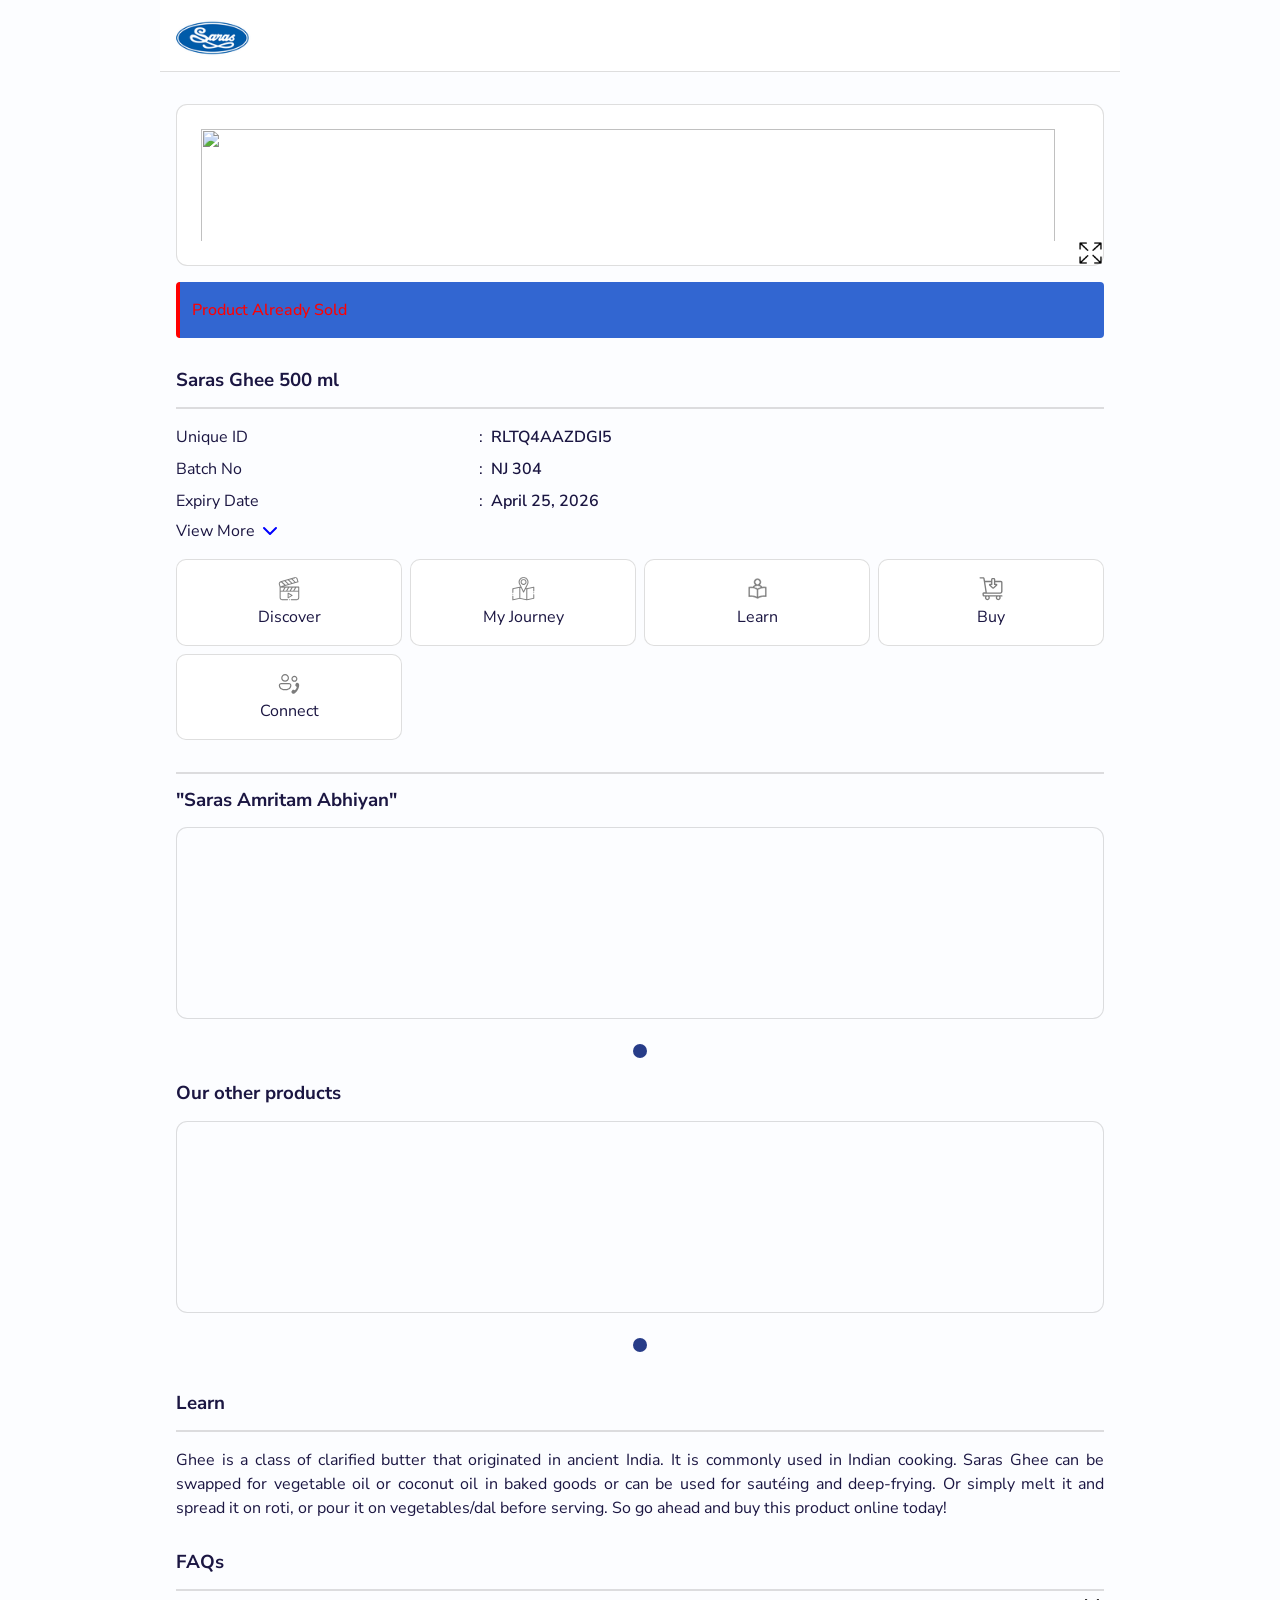
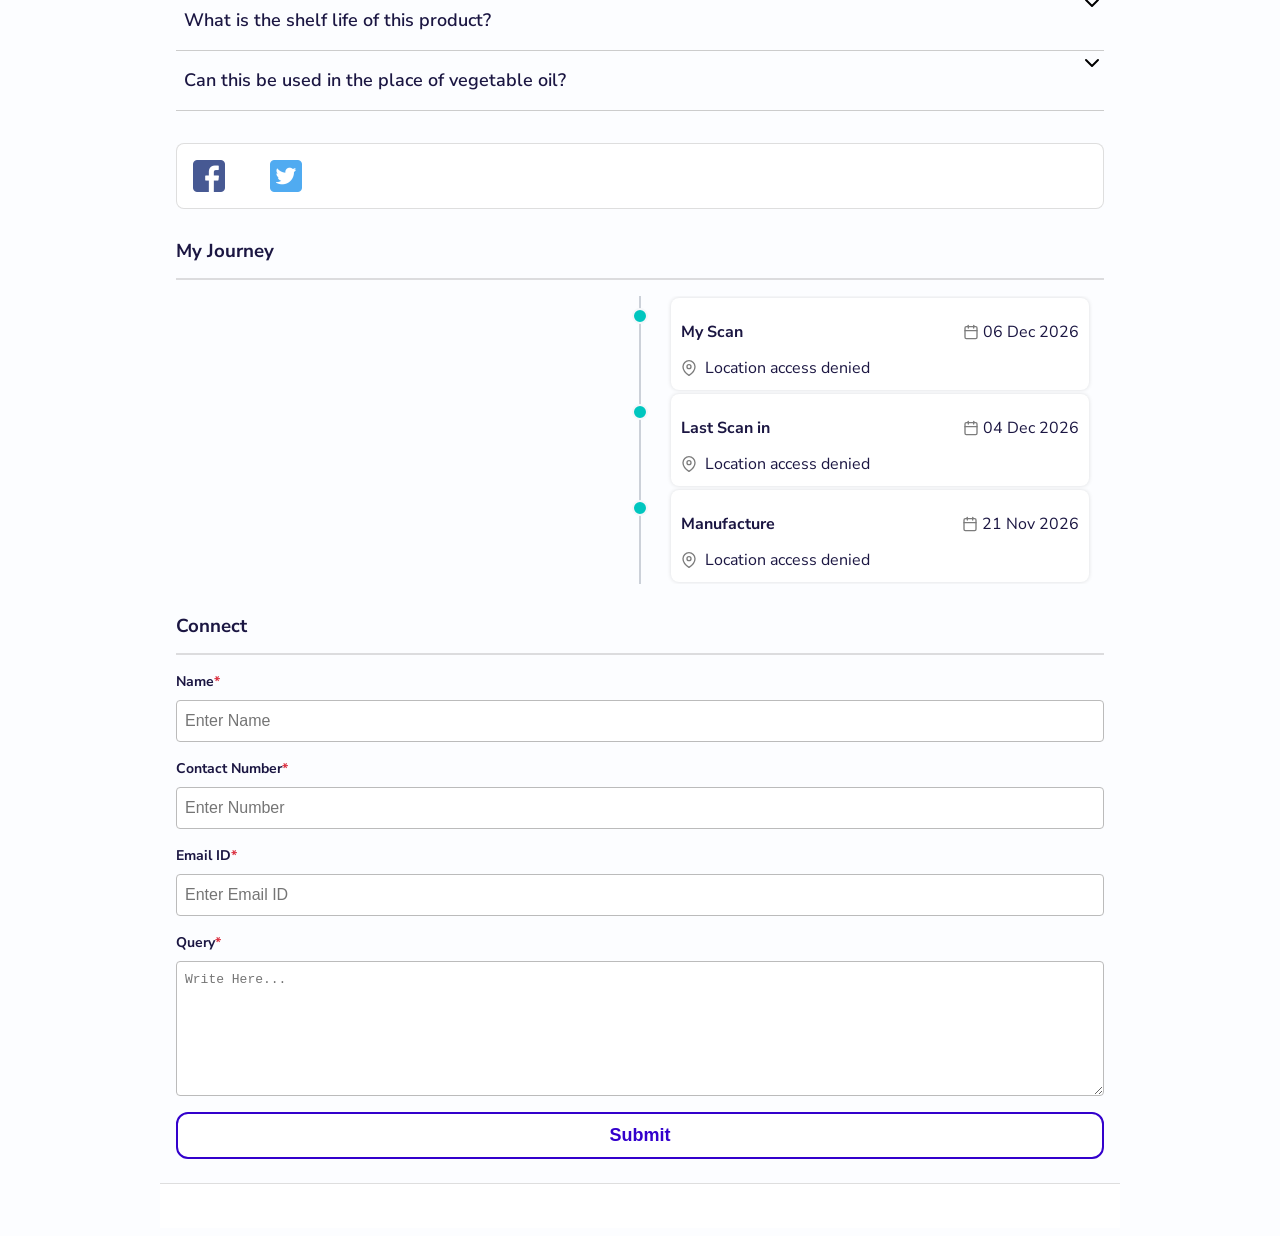
==== index.html @ c26b54fa "res" ====
<!DOCTYPE html>
<html lang="en">

<head>
  <meta charset="utf-8">
  <link rel="icon" href="./static/media/favicon.ico">
  <meta name="viewport" content="width=device-width,initial-scale=1">
  <meta name="theme-color" content="#000000">
  <meta name="description" content="Web site created using create-react-app">
  <link rel="apple-touch-icon" href="/logo192.png">
  <link rel="preconnect" href="https://fonts.googleapis.com">
  <link rel="preconnect" href="https://fonts.gstatic.com" crossorigin="">
  <link href="https://fonts.googleapis.com/css2?family=Nunito+Sans:ital,wght@0,400;0,700;1,200&amp;display=swap"
    rel="stylesheet">
  <title>Sepio</title>
  <link href="/static/css/main.b8e53fb2.css" rel="stylesheet">
  <style data-emotion="css-global" data-s=""></style>
  <style data-emotion="css-global" data-s=""></style>
  <style data-emotion="css" data-s=""></style>
  <style>
    /* Inline <style> */


    /* Inline <style> */


    /* Inline <style> */

    body {
      background-color: rgb(252, 253, 255);
      margin: 0px;
    }

    .splide__track--nav>.splide__list>.splide__slide {
      border: 3px solid transparent;
      cursor: pointer;
      opacity: 0.7;
    }

    .splide__track--nav>.splide__list>.splide__slide.is-active {
      border: 3px solid rgb(0, 191, 255);
      opacity: 1;
    }

    .splide__arrow {
      align-items: center;
      background: transparent;
      border: 0px;
      border-radius: 0px;
      cursor: pointer;
      display: flex;
      height: 2.5em;
      justify-content: center;
      padding: 0px;
      position: absolute;
      top: 50%;
      transform: translateY(-50%);
      width: 2.5em;
      z-index: 1;
    }

    .splide__arrow svg {
      fill: rgb(0, 191, 255);
      height: 2.5em;
      transition: fill 0.2s linear;
      width: 2.5em;
    }

    .splide__arrow:hover:not(:disabled) svg {
      fill: rgb(102, 217, 255);
    }

    .splide__arrow:disabled {
      opacity: 0.3;
    }

    .splide__arrow:focus-visible {
      outline: rgb(0, 191, 255) solid 3px;
      outline-offset: 3px;
    }

    .splide__arrow--prev {
      left: 1em;
    }

    .splide__arrow--prev svg {
      transform: scaleX(-1);
    }

    .splide__arrow--next {
      right: 1em;
    }

    .splide.is-focus-in .splide__arrow:focus {
      outline: rgb(0, 191, 255) solid 3px;
      outline-offset: 3px;
    }

    .splide__pagination {
      bottom: 0.5em;
      left: 0px;
      padding: 0px 1em;
      position: absolute;
      right: 0px;
      z-index: 1;
    }

    .splide__pagination__page {
      background: rgb(204, 204, 204);
    }

    .splide__pagination__page.is-active {
      background: rgb(0, 191, 255);
      transform: scale(1.4);
      z-index: 1;
    }

    .splide__pagination__page:hover {
      background: rgb(102, 217, 255);
      cursor: pointer;
      opacity: 0.9;
    }

    .splide__pagination__page:focus-visible {
      outline: rgb(0, 191, 255) solid 3px;
      outline-offset: 3px;
    }

    .splide.is-focus-in .splide__pagination__page:focus {
      outline: rgb(0, 191, 255) solid 3px;
      outline-offset: 3px;
    }

    .splide__container {
      box-sizing: border-box;
      position: relative;
    }

    .splide__list {
      backface-visibility: hidden;
      display: flex;
      height: 100%;
      margin: 0px !important;
      padding: 0px !important;
    }

    .splide.is-initialized:not(.is-active) .splide__list {
      display: block;
    }

    .splide__pagination {
      align-items: center;
      display: flex;
      flex-wrap: wrap;
      justify-content: center;
      margin: 0px;
      pointer-events: none;
    }

    .splide__pagination li {
      display: inline-block;
      line-height: 1;
      list-style-type: none;
      margin: 0px;
      pointer-events: auto;
    }

    .splide__progress__bar {
      width: 0px;
    }

    .splide {
      position: relative;
      visibility: hidden;
    }

    .splide.is-initialized,
    .splide.is-rendered {
      visibility: visible;
    }

    .splide__slide {
      backface-visibility: hidden;
      box-sizing: border-box;
      flex-shrink: 0;
      margin: 0px;
      position: relative;
      list-style-type: none !important;
    }

    .splide__slide img {
      vertical-align: bottom;
    }

    .splide__spinner {
      animation: 1s linear 0s infinite normal none running splide-loading;
      border-width: 2px;
      border-style: solid;
      border-color: rgb(0, 191, 255) rgb(0, 191, 255) rgb(0, 191, 255) transparent;
      border-image: initial;
      border-radius: 50%;
      inset: 0px;
      contain: strict;
      display: inline-block;
      height: 20px;
      margin: auto;
      position: absolute;
      width: 20px;
    }

    .splide__sr {
      clip: rect(0px, 0px, 0px, 0px);
      border: 0px;
      height: 1px;
      margin: -1px;
      overflow: hidden;
      padding: 0px;
      position: absolute;
      width: 1px;
    }

    .splide__toggle.is-active .splide__toggle__play,
    .splide__toggle__pause {
      display: none;
    }

    .splide__toggle.is-active .splide__toggle__pause {
      display: inline;
    }

    .splide__track {
      overflow: hidden;
      position: relative;
      z-index: 0;
    }

    @keyframes splide-loading {
      0% {
        transform: rotate(0deg);
      }

      100% {
        transform: rotate(1turn);
      }
    }

    .splide__track--draggable {
      user-select: none;
    }

    .splide__track--fade>.splide__list {
      display: block;
    }

    .splide__track--fade>.splide__list>.splide__slide {
      left: 0px;
      opacity: 0;
      position: absolute;
      top: 0px;
      z-index: 0;
    }

    .splide__track--fade>.splide__list>.splide__slide.is-active {
      opacity: 1;
      position: relative;
      z-index: 1;
    }

    .splide--rtl {
      direction: rtl;
    }

    .splide__track--ttb>.splide__list {
      display: block;
    }

    .splide__progress__bar {
      background: rgb(204, 204, 204);
      height: 3px;
    }

    .splide__slide {
      -webkit-tap-highlight-color: transparent;
    }

    .splide__slide:focus {
      outline: 0px;
    }

    @supports (outline-offset:-3px) {
      .splide__slide:focus-visible {
        outline: rgb(0, 191, 255) solid 3px;
        outline-offset: -3px;
      }
    }

    @media screen and (-ms-high-contrast:none) {
      .splide__slide:focus-visible {
        border: 3px solid rgb(0, 191, 255);
      }
    }

    @supports (outline-offset:-3px) {
      .splide.is-focus-in .splide__slide:focus {
        outline: rgb(0, 191, 255) solid 3px;
        outline-offset: -3px;
      }
    }

    @media screen and (-ms-high-contrast:none) {
      .splide.is-focus-in .splide__slide:focus {
        border: 3px solid rgb(0, 191, 255);
      }

      .splide.is-focus-in .splide__track>.splide__list>.splide__slide:focus {
        border-color: rgb(0, 191, 255);
      }
    }

    .splide__toggle {
      cursor: pointer;
    }

    .splide__toggle:focus-visible {
      outline: rgb(0, 191, 255) solid 3px;
      outline-offset: 3px;
    }

    .splide.is-focus-in .splide__toggle:focus {
      outline: rgb(0, 191, 255) solid 3px;
      outline-offset: 3px;
    }

    .splide__arrows--rtl .splide__arrow--prev {
      left: auto;
      right: 1em;
    }

    .splide__arrows--rtl .splide__arrow--prev svg {
      transform: scaleX(1);
    }

    .splide__arrows--rtl .splide__arrow--next {
      left: 1em;
      right: auto;
    }

    .splide__arrows--rtl .splide__arrow--next svg {
      transform: scaleX(-1);
    }

    .splide__arrows--ttb .splide__arrow {
      left: 50%;
      transform: translate(-50%);
    }

    .splide__arrows--ttb .splide__arrow--prev {
      top: 1em;
    }

    .splide__arrows--ttb .splide__arrow--prev svg {
      transform: rotate(-90deg);
    }

    .splide__arrows--ttb .splide__arrow--next {
      bottom: 1em;
      top: auto;
    }

    .splide__arrows--ttb .splide__arrow--next svg {
      transform: rotate(90deg);
    }

    .splide__pagination--ttb {
      inset: 0px 0.5em 0px auto;
      display: flex;
      flex-direction: column;
      padding: 1em 0px;
    }

    .buttonScroll {
      bottom: 40px;
      cursor: pointer;
      font-size: 3rem;
      height: 7rem;
      left: 80%;
      position: fixed;
      width: 100%;
      z-index: 1;
    }

    .floating-menu-icon {
      background-color: rgb(255, 255, 255);
      border: none;
      border-radius: 50%;
      box-shadow: rgba(0, 0, 0, 0.2) 0px 10px 10px -3px;
      cursor: pointer;
      display: inline-block;
      height: 65px;
      line-height: 42px;
      padding: 8px;
      text-align: center;
      vertical-align: middle;
      width: 65px;
    }

    .floating-menu-icon div:hover {
      box-shadow: rgba(0, 0, 0, 0.2) 0px 37px 20px -15px;
      transform: translateY(-10px);
    }

    .logo {
      height: 40px;
    }

    .logo,
    .logo-sun {
      margin-left: 2px;
      object-fit: contain;
      width: 100px;
    }

    .logo-sun {
      height: 80px;
      margin-bottom: 20px;
      margin-top: 10px;
    }

    .sun-logo-flex-end {
      align-items: flex-end !important;
      display: flex !important;
      justify-content: flex-end !important;
    }

    .mt-2rem {
      margin-top: 2rem;
    }

    hr {
      border: 0.5px solid rgba(0, 0, 0, 0.13);
    }

    .App-header {
      align-items: center;
      flex-direction: row;
      font-size: calc(10px + 2vmin);
      justify-content: space-between;
      min-height: 8vh;
      padding: 0px 1px;
    }

    .App-footer,
    .App-header {
      background-color: rgb(255, 255, 255);
      color: rgb(255, 255, 255);
      display: flex;
    }

    .App-footer {
      padding: 0px 16px;
      align-items: center !important;
      flex-direction: column !important;
      justify-content: center !important;
    }

    .mr-1 {
      margin-right: 0.5rem;
    }

    container {
      align-items: center;
      display: flex;
      height: 100vh;
      justify-content: center;
    }

    h1 {
      color: rgb(255, 255, 255);
    }

    video {
      width: 100%;
    }

    .video-wrapper {
      border-radius: 10px;
      display: flex;
      justify-content: center;
      max-width: 700px;
      overflow: hidden;
      position: relative;
      width: 100%;
    }

    .video-wrapper:hover .controls {
      transform: translateY(0px);
    }

    .controls {
      align-items: center;
      backdrop-filter: blur(4px);
      background: rgba(255, 255, 255, 0.25);
      border: 1px solid rgba(255, 255, 255, 0.18);
      border-radius: 10px;
      bottom: 30px;
      box-shadow: rgba(255, 255, 255, 0.1) 0px 8px 32px 0px;
      display: flex;
      flex-wrap: wrap;
      justify-content: space-evenly;
      max-width: 500px;
      padding: 14px;
      position: absolute;
      transform: translateY(150%);
      transition: 0.3s ease-in-out;
      width: 100%;
    }

    .actions button {
      background: none;
      border: none;
      cursor: pointer;
      outline: none;
    }

    .actions button i {
      color: rgb(255, 255, 255);
      font-size: 30px;
    }

    input[type="range"] {
      background: rgba(255, 255, 255, 0.2);
      border-radius: 20px;
      height: 4px;
      width: 350px;
      appearance: none !important;
    }

    input[type="range"]::-webkit-slider-thumb {
      cursor: pointer;
      height: 6px;
      appearance: none !important;
    }

    .velocity {
      appearance: none;
      color: rgb(255, 255, 255);
      font-size: 16px;
      text-align: center;
    }

    .mute-btn,
    .velocity {
      background: none;
      border: none;
      outline: none;
    }

    .mute-btn {
      cursor: pointer;
    }

    .mute-btn i {
      color: rgb(255, 255, 255);
      font-size: 20px;
    }

    .error {}

    .vl {
      border: 2px solid rgb(208, 209, 209);
      height: 78px;
    }

    .fillCircle,
    .vl {
      background-color: rgb(109, 174, 177);
    }

    .fillCircle {
      border: 1px solid rgb(109, 174, 177);
      border-radius: 50%;
      height: 10px;
      width: 10px;
    }

    .flexTc {
      align-items: center;
      display: flex;
      flex-direction: column;
      justify-content: center;
    }

    .ml1 {
      margin-left: 1rem;
    }

    .mrr3 {
      margin-right: 0.3rem;
    }

    .errormessage404 {
      color: rgb(0, 0, 0) !important;
      font-size: 1.2rem !important;
      font-weight: 500 !important;
      margin-top: 1rem !important;
    }

    .errorImg404 {
      margin-left: auto;
      margin-right: auto;
      padding: 5px 20px 0px;
      width: 140px;
    }

    .dispaly-center {
      align-items: center;
      display: flex;
      justify-content: center;
    }

    .model-popup {
      background-color: rgb(250, 250, 250);
      border-radius: 2px;
      left: 0px;
      margin: auto;
      max-height: 70%;
      overflow-y: auto;
      position: fixed;
      right: 0px;
      width: 100%;
      will-change: top, opacity;
    }

    .model-pop-content {
      padding: 24px;
    }

    .modal-footer-popup {
      background-color: rgb(250, 250, 250);
      border-radius: 0px 0px 2px 2px;
      height: 56px;
      padding: 4px 6px;
      width: 100%;
    }

    .sold-text-l {
      font-size: 1rem;
      margin: 0px;
      color: rgb(210, 62, 48) !important;
    }

    .sold-text-v {
      margin: 0px 0px 15px;
      color: rgb(210, 62, 48) !important;
    }

    .fadeOut {
      opacity: 0;
      transition: width 0.5s 0.5s, height 0.5s 0.5s, opacity 0.5s;
    }

    .fadeIn {
      opacity: 1;
      transition: width 0.5s, height 0.5s, opacity 0.5s 0.5s;
    }

    .text-danger-vl {
      color: rgb(220, 53, 69) !important;
    }

    .contact-icon {
      height: 35px;
      object-fit: contain;
      width: 60px;
    }

    .splide__pagination__page.is-active {
      background: rgb(39, 60, 136);
    }

    .splide__pagination__page {
      border: 0px;
      border-radius: 50%;
      display: inline-block;
      height: 10px;
      margin: 3px;
      padding: 0px;
      position: relative;
      transition: background-color 0.2s linear, transform 0.2s linear, -webkit-transform 0.2s linear;
      width: 10px;
    }

    .splide {
      padding: 0px 0px 3rem;
    }

    .splide__slide {
      border: 1px solid rgba(0, 0, 0, 0.13);
      border-radius: 0.7rem;
      color: rgb(0, 0, 0);
      overflow: hidden;
      z-index: 10;
    }

    .mb-0px {
      margin-bottom: 0px;
    }

    .text-link {
      border-radius: 5px;
      color: rgb(39, 60, 136);
      cursor: pointer;
      font-weight: 600;
      text-decoration: underline;
    }

    .notify-false {
      margin-left: 120px !important;
    }

    .notify-false,
    .notify-true {
      background-color: rgb(255, 255, 255) !important;
      border-radius: 50% !important;
      font-weight: 900 !important;
      height: 1.8rem !important;
      margin-top: -45px !important;
      padding-top: 4px !important;
      position: absolute !important;
      text-align: center !important;
      width: 1.8rem !important;
    }

    .notify-true {
      margin-left: 71px !important;
    }

    @media only screen and (max-width: 300px) {
      .notify-false {
        margin-left: 70px !important;
        margin-top: -45px !important;
      }

      .notify-true {
        margin-left: 43px !important;
        margin-top: -65px !important;
      }
    }

    .customModal {
      border-radius: 0.7rem !important;
      padding: 0.5rem !important;
      vertical-align: top !important;
    }

    .customCloseButton {
      right: -2px !important;
      top: -2px !important;
    }

    .closeIcon {
      fill: red !important;
    }

    .imgwidth {
      height: auto !important;
      width: 300px !important;
    }

    .margin32 {
      margin-top: 14px;
    }

    .btn-align-container {
      align-items: center;
      display: flex;
      justify-content: space-between;
    }

    .btn-outline {
      background-color: rgb(255, 255, 255);
      border: 2px solid rgb(51, 0, 204);
      color: rgb(51, 0, 204);
      cursor: pointer;
      padding: 14px 28px;
    }

    .btn-outline,
    .font-weight-b {
      font-size: 16px;
      font-weight: 700;
    }

    .bottom-border {
      border-bottom: 1px solid rgba(0, 0, 0, 0.13) !important;
    }

    .footer-border {
      background-color: rgb(255, 255, 255);
      height: 5vh;
      border-top: 1px solid rgba(0, 0, 0, 0.13) !important;
    }

    .cf::after,
    .cf::before {
      content: " ";
      display: table;
    }

    .cf::after {
      clear: both;
    }

    .cf {}

    #root {
      margin-left: auto;
      margin-right: auto;
      max-width: 960px;
    }

    .Collapsible {
      background-color: rgb(255, 255, 255);
    }

    .Collapsible__contentInner {
      font-size: var(--row-content-text-size, medium);
      margin-top: 8px;
      padding: 0px 0px 0px 0.5rem;
    }

    .Collapsible__trigger {
      align-items: center;
      background-color: rgb(252, 253, 255);
      border-bottom: 1px solid rgb(204, 204, 204);
      cursor: pointer;
      display: flex;
      font-size: var(--row-title-text-size, large);
      font-weight: 600;
      justify-content: space-between;
      padding: 1rem 0px 1rem 0.5rem;
      position: relative;
    }

    .Collapsible__trigger::after {
      content: url("data:image/svg+xml;utf8,<svg xmlns=%27http://www.w3.org/2000/svg%27 width=%2724%27 height=%2724%27 viewBox=%270 0 24 24%27 fill=%27none%27 stroke=%27currentColor%27 stroke-width=%272%27 stroke-linecap=%27round%27 stroke-linejoin=%27round%27 class=%27feather feather-chevron-down%27><polyline points=%276 9 12 15 18 9%27></polyline></svg>");
      display: block;
      position: absolute;
      transition: transform 0.3s, -webkit-transform 0.3s;
      right: 0px !important;
      top: 0px !important;
    }

    .Collapsible__trigger.is-open::after {
      transform: rotate(180deg);
      top: -5px !important;
    }

    .Collapsible__trigger.is-disabled {
      background-color: grey;
      opacity: 0.5;
    }

    .CustomTriggerCSS {
      background-color: rgb(240, 128, 128);
      transition: background-color 0.2s;
    }

    .CustomTriggerCSS--open {
      background-color: rgb(72, 61, 139);
    }

    .Collapsible__custom-sibling {
      background-color: rgb(203, 183, 0);
      color: rgb(0, 0, 0);
      font-size: 12px;
      padding: 5px;
    }

    main {
      background: rgb(255, 255, 255);
      margin: 0px auto;
      max-width: 680px;
      padding: 50px 30px;
    }

    code {
      color: rgb(45, 66, 132);
      font-family: monospace;
    }

    .placeholder,
    code {
      background: rgb(244, 246, 252);
      border-radius: 5px;
    }

    .placeholder {
      height: 15vh;
      margin-bottom: 30px;
      min-height: 100px;

      &.medium {
        height: 30vh;
      }

      &.large {
        height: 45vh;
      }
    }

    .modal__backdrop {
      background: rgba(0, 0, 0, 0.65);
      inset: 0px;
      overflow: auto;
      position: fixed;
      z-index: 1;
    }

    .modal__container {
      width: 560px;
    }

    .modal__container,
    .modal__container-popup {
      background: rgb(255, 255, 255);
      margin: 50px auto;
      max-width: 100%;
    }

    .modal__container-popup {
      width: 98%;
    }

    .mr-ceneter {
      margin: 0px;
      position: absolute;
      top: 40%;
    }

    .modal__title {
      font-size: 18px;
      font-weight: 600;
      margin-bottom: 25px;
    }

    button {
      background: rgb(140, 84, 255);
      border: 0px;
      color: rgb(255, 255, 255);
      cursor: pointer;
      font-size: 16px;
      margin-bottom: 30px;
      padding: 10px 15px;
      transition: transform 0.1s ease-out, -webkit-transform 0.1s ease-out;

      &:hover {
        background: rgb(104, 46, 222);
        transform: scale(1.1);
      }
    }

    a,
    button {
      border-radius: 5px;
      font-weight: 600;
    }

    a {
      color: rgb(104, 46, 222);
      margin-left: -2px;
      margin-right: -2px;
      padding: 2px 4px;

      &:hover {
        background: rgb(140, 84, 255);
        color: rgb(255, 255, 255);
        text-decoration: none;
      }
    }

    .pd4 {
      padding: 10px;
    }

    .mtb0 {
      margin-bottom: 0px;
      margin-top: 0px;
    }

    .sticky {
      position: fixed;
      top: 0px;
      width: 100%;
    }

    .container {
      overflow: hidden;
      padding: 2px 0px;
      position: relative;
      width: 100%;
    }

    .container::before {
      background: rgb(204, 209, 217);
      content: "";
      height: 100%;
      left: 50%;
      margin-left: -1px;
      position: absolute;
      top: 0px;
      width: 2px;
      z-index: 1;
    }

    .timeline-block {
      clear: both;
      display: flex;
      justify-content: space-between;
      width: calc(50% + 8px);
    }

    .timeline-block-right {
      float: right;
    }

    .timeline-block-left {
      direction: rtl;
      float: left;
    }

    .marker {
      background: rgb(0, 198, 191);
      border: 2px solid rgb(245, 247, 250);
      border-radius: 50%;
      height: 16px;
      margin-top: 10px;
      width: 16px;
      z-index: 9999;
    }

    .timeline-content {
      padding: 0px 15px;
      width: 95%;
    }

    @media screen and (max-width: 768px) {
      .container::before {
        left: 8px;
        width: 2px;
      }

      .timeline-block {
        margin-bottom: 15px;
        width: 100%;
      }

      .timeline-block-right {
        float: none;
      }

      .timeline-block-left {
        direction: ltr;
        float: none;
      }
    }

    .spinner {
      height: 40px;
      left: 50%;
      position: fixed;
      top: 50%;
      transform: translate(-50%, -50%);
      width: 40px;
      z-index: 9000;
    }

    .double-bounce1,
    .double-bounce2 {
      animation: 2s ease-in-out 0s infinite normal none running sk-bounce;
      background-color: rgb(25, 118, 210);
      border-radius: 50%;
      height: 100%;
      left: 0px;
      opacity: 0.6;
      position: absolute;
      top: 0px;
      width: 100%;
    }

    .double-bounce2 {
      animation-delay: -1s;
    }

    @-webkit-keyframes sk-bounce {

      0%,
      100% {
        transform: scale(0);
      }

      50% {
        transform: scale(1);
      }
    }

    @keyframes sk-bounce {

      0%,
      100% {
        transform: scale(0);
      }

      50% {
        transform: scale(1);
      }
    }

    .react-responsive-modal-root {
      inset: 0px;
      position: fixed;
      z-index: 1000;
    }

    .react-responsive-modal-overlay {
      background: rgba(0, 0, 0, 0.5);
      inset: 0px;
      position: fixed;
      z-index: -1;
    }

    .react-responsive-modal-container {
      height: 100%;
      outline: 0px;
      overflow: hidden auto;
      text-align: center;
    }

    .react-responsive-modal-containerCenter::after {
      content: "";
      display: inline-block;
      height: 100%;
      vertical-align: middle;
      width: 0px;
    }

    .react-responsive-modal-modal {
      background: rgb(255, 255, 255);
      box-shadow: rgba(0, 0, 0, 0.25) 0px 12px 15px 0px;
      display: inline-block;
      margin: 1.2rem;
      max-width: 800px;
      overflow-y: auto;
      padding: 1.2rem;
      position: relative;
      text-align: left;
      vertical-align: middle;
    }

    .react-responsive-modal-closeButton {
      background-color: transparent;
      border: none;
      cursor: pointer;
      display: flex;
      padding: 0px;
      position: absolute;
      right: 14px;
      top: 14px;
    }

    @-webkit-keyframes react-responsive-modal-overlay-in {
      0% {
        opacity: 0;
      }

      100% {
        opacity: 1;
      }
    }

    @keyframes react-responsive-modal-overlay-in {
      0% {
        opacity: 0;
      }

      100% {
        opacity: 1;
      }
    }

    @-webkit-keyframes react-responsive-modal-overlay-out {
      0% {
        opacity: 1;
      }

      100% {
        opacity: 0;
      }
    }

    @keyframes react-responsive-modal-overlay-out {
      0% {
        opacity: 1;
      }

      100% {
        opacity: 0;
      }
    }

    @-webkit-keyframes react-responsive-modal-modal-in {
      0% {
        opacity: 0;
        transform: scale(0.96);
      }

      100% {
        opacity: 1;
        transform: scale(1);
      }
    }

    @keyframes react-responsive-modal-modal-in {
      0% {
        opacity: 0;
        transform: scale(0.96);
      }

      100% {
        opacity: 1;
        transform: scale(1);
      }
    }

    @-webkit-keyframes react-responsive-modal-modal-out {
      0% {
        opacity: 1;
        transform: scale(1);
      }

      100% {
        opacity: 0;
        transform: scale(0.96);
      }
    }

    @keyframes react-responsive-modal-modal-out {
      0% {
        opacity: 1;
        transform: scale(1);
      }

      100% {
        opacity: 0;
        transform: scale(0.96);
      }
    }

    html {
      --theme-ui-colors-text: #1b1642;
      --theme-ui-colors-background: #fff;
      --theme-ui-colors-primary: #273c88;
      --theme-ui-colors-secondary: #30c;
      --theme-ui-colors-muted: #f6f6f6;
      --theme-ui-colors-disabledbk: #17a2b8;
      --theme-ui-colors-disabledcolor: #fff;
      --theme-ui-colors-disabledbodercolor: #17a2b8;
      color: var(--theme-ui-colors-text);
      background-color: var(--theme-ui-colors-background);
    }

    * {
      box-sizing: border-box;
    }

    html {
      font-family: "Nunito Sans";
      line-height: 1.5;
      font-weight: 400;
      background-color: rgb(252, 253, 255);
    }

    body {
      margin: 0px;
    }

    .css-lgbo0i {
      box-sizing: border-box;
      margin: 0px;
      min-width: 0px;
    }

    .css-1ibzns5 {
      box-sizing: border-box;
      margin: 16px 16px 0px;
      min-width: 0px;
      padding-bottom: 16px;
    }

    .css-1jep728 {
      box-sizing: border-box;
      margin: 32px 0px 16px;
      min-width: 0px;
    }

    .css-1gwwwez {
      box-sizing: border-box;
      margin: 0px;
      min-width: 0px;
      border-radius: 0.7rem;
      color: rgb(0, 0, 0);
      border: 1px solid rgba(0, 0, 0, 0.13);
      background: rgb(255, 255, 255);
      display: flex;
      -webkit-box-pack: justify;
      justify-content: space-between;
      align-items: flex-end;
    }

    .css-12xm940 {
      box-sizing: border-box;
      margin: 0px;
      min-width: 0px;
      max-width: 100%;
      height: 10rem;
      padding: 1.5rem;
      width: 100%;
      object-fit: contain;
    }

    .css-q47hwj {
      box-sizing: border-box;
      margin: 0px 1px 1px 0px;
      min-width: 0px;
      max-width: 100%;
      height: 1.4rem;
      padding: 0px;
      width: 1.5rem;
    }

    .css-1op8pcv {
      box-sizing: border-box;
      margin: 16px 0px;
      min-width: 0px;
      padding: 16px 16px 16px 12px;
      border-left: 4px solid red;
      border-radius: 4px;
      background-color: highlight;
      color: red;
      font-weight: 500;
    }

    .css-4m7mio {
      box-sizing: border-box;
      margin: 16px 0px;
      min-width: 0px;
      display: flex;
      -webkit-box-pack: justify;
      justify-content: space-between;
      -webkit-box-align: center;
      align-items: center;
    }

    .css-bau25r {
      box-sizing: border-box;
      margin: 16px 0px 0px;
      min-width: 0px;
      font-family: "Nunito Sans";
      font-weight: 700;
      line-height: 1.125;
    }

    .css-9rl5jf {
      box-sizing: border-box;
      margin: 16px 0px 0px;
      min-width: 0px;
    }

    .css-r97lj8 {
      box-sizing: border-box;
      margin: 0px;
      min-width: 0px;
      display: grid;
      gap: 8px;
      grid-template-columns: repeat(2, 1fr);
    }

    @media screen and (min-width: 40em) {
      .css-r97lj8 {
        grid-template-columns: 1fr 2fr;
      }
    }

    .css-pgpb5n {
      box-sizing: border-box;
      margin: 0px;
      min-width: 0px;
      display: flex;
      -webkit-box-align: center;
      align-items: center;
      -webkit-box-pack: justify;
      justify-content: space-between;
      word-break: break-word;
    }

    .css-4wwzc9 {
      box-sizing: border-box;
      margin: 0px;
      min-width: 0px;
      font-size: 16px;
      font-weight: 600;
      display: block;
    }

    .css-1sx8lju {
      box-sizing: border-box;
      margin: 0px;
      min-width: 0px;
      display: flex;
      padding: 0.4rem 0px 0px;
    }

    .css-1vveppl {
      box-sizing: border-box;
      margin: 0px;
      min-width: 0px;
      flex: 1 1 auto;
      display: flex;
      -webkit-box-align: center;
      align-items: center;
      -webkit-box-pack: start;
      justify-content: flex-start;
      font-size: 16px;
      background-color: rgb(252, 253, 255);
    }

    .css-gg4btq {
      box-sizing: border-box;
      margin: 16px 0px 8px;
      min-width: 0px;
    }

    .css-5ehep3 {
      box-sizing: border-box;
      margin: 0px;
      min-width: 0px;
      display: grid;
      gap: 8px;
      grid-template-columns: repeat(3, 1fr);
    }

    @media screen and (min-width: 52em) {
      .css-5ehep3 {
        grid-template-columns: repeat(4, 1fr);
      }
    }

    .css-aawsna {
      box-sizing: border-box;
      margin: 0px;
      min-width: 0px;
      display: flex;
      -webkit-box-pack: center;
      justify-content: center;
      -webkit-box-align: center;
      align-items: center;
      flex-direction: column;
      border: 1px solid rgba(0, 0, 0, 0.13);
      padding: 16px 5px;
      border-radius: 10px;
      background: rgb(255, 255, 255);
    }

    .css-qh79iy {
      box-sizing: border-box;
      margin: 4px 0px 0px;
      min-width: 0px;
      display: flex;
      -webkit-box-pack: center;
      justify-content: center;
      -webkit-box-align: center;
      align-items: center;
    }

    .css-3o7ffp {
      box-sizing: border-box;
      margin: 32px 0px 0px;
      min-width: 0px;
    }

    .css-1cssdbt {
      box-sizing: border-box;
      margin: 0px 0px 16px;
      min-width: 0px;
      font-family: "Nunito Sans";
      font-weight: 700;
      line-height: 1.125;
    }

    .css-197wz1c {
      box-sizing: border-box;
      margin: 16px 0px 8px;
      min-width: 0px;
      font-family: "Nunito Sans";
      font-weight: 400;
      line-height: 1.5;
      text-align: justify;
      text-align-last: start;
    }

    .css-1pasicn {
      box-sizing: border-box;
      margin: 16px 0px 0px;
      min-width: 0px;
      border: 1px solid rgba(0, 0, 0, 0.13);
      padding: 0.5rem;
      background: rgb(255, 255, 255);
      border-radius: 8px;
    }

    .css-icry68 {
      box-sizing: border-box;
      margin: 0px;
      min-width: 0px;
      width: 100%;
      display: flex;
      -webkit-box-align: center;
      align-items: center;
      padding: 8px;
      border-radius: 4px;
    }

    .css-16k36jo {
      box-sizing: border-box;
      margin: 0px;
      min-width: 0px;
      display: grid;
      gap: 45px;
      grid-template-columns: repeat(5, 1fr);
    }

    @media screen and (min-width: 52em) {
      .css-16k36jo {
        grid-template-columns: repeat(5, 1fr);
      }
    }

    .css-dtafp4 {
      box-sizing: border-box;
      margin: 0px;
      min-width: 0px;
      height: 2rem;
      cursor: pointer;
      max-width: none;
    }

    .css-gt0txz {
      box-sizing: border-box;
      margin: 0px 0px 16px;
      min-width: 0px;
    }

    .css-rdb0k6 {
      box-sizing: border-box;
      margin: 0px 0px 8px;
      min-width: 0px;
      width: 100%;
      display: flex;
      font-size: 14px;
      font-weight: 700;
    }

    .css-1nq3b1e {
      box-sizing: border-box;
      margin: 0px 0px 4px;
      min-width: 0px;
      display: block;
      width: 100%;
      padding: 8px;
      appearance: none;
      font-size: inherit;
      line-height: inherit;
      border-radius: 4px;
      color: inherit;
      background-color: rgb(255, 255, 255);
      --theme-ui-input-autofill-bg: var(--theme-ui-colors-background);
      border: 1px solid rgb(187, 187, 187);
    }

    .css-1nq3b1e:autofill,
    .css-1nq3b1e:autofill:hover,
    .css-1nq3b1e:autofill:focus {
      box-shadow: inset 0 0 0 1000px var(--theme-ui-input-autofill-bg);
      font-size: inherit;
    }

    .css-1nq3b1e:autofill::first-line,
    .css-1nq3b1e:autofill:hover::first-line,
    .css-1nq3b1e:autofill:focus::first-line {
      font-size: 1rem;
    }

    .css-1nq3b1e:-webkit-autofill,
    .css-1nq3b1e:-webkit-autofill:hover,
    .css-1nq3b1e:-webkit-autofill:focus {
      box-shadow: inset 0 0 0 1000px var(--theme-ui-input-autofill-bg);
      font-size: inherit;
    }

    .css-1nq3b1e:-webkit-autofill::first-line,
    .css-1nq3b1e:-webkit-autofill:hover::first-line,
    .css-1nq3b1e:-webkit-autofill:focus::first-line {
      font-size: 1rem;
    }

    .css-1nq3b1e:focus {
      border-color: var(--theme-ui-colors-primary);
      outline: none;
    }

    .css-1alko4m {
      box-sizing: border-box;
      margin: 0px;
      min-width: 0px;
      display: block;
      width: 100%;
      padding: 8px;
      appearance: none;
      font-size: inherit;
      line-height: inherit;
      border-radius: 4px;
      color: inherit;
      background-color: rgb(255, 255, 255);
      --theme-ui-input-autofill-bg: var(--theme-ui-colors-background);
      border: 1px solid rgb(187, 187, 187);
    }

    .css-1alko4m:autofill,
    .css-1alko4m:autofill:hover,
    .css-1alko4m:autofill:focus {
      box-shadow: inset 0 0 0 1000px var(--theme-ui-input-autofill-bg);
      font-size: inherit;
    }

    .css-1alko4m:autofill::first-line,
    .css-1alko4m:autofill:hover::first-line,
    .css-1alko4m:autofill:focus::first-line {
      font-size: 1rem;
    }

    .css-1alko4m:-webkit-autofill,
    .css-1alko4m:-webkit-autofill:hover,
    .css-1alko4m:-webkit-autofill:focus {
      box-shadow: inset 0 0 0 1000px var(--theme-ui-input-autofill-bg);
      font-size: inherit;
    }

    .css-1alko4m:-webkit-autofill::first-line,
    .css-1alko4m:-webkit-autofill:hover::first-line,
    .css-1alko4m:-webkit-autofill:focus::first-line {
      font-size: 1rem;
    }

    .css-1alko4m:focus {
      border-color: var(--theme-ui-colors-primary);
      outline: none;
    }

    .css-erpgt7 {
      box-sizing: border-box;
      margin: 0px;
      min-width: 0px;
      display: block;
      width: 100%;
      padding: 8px;
      appearance: none;
      font-size: inherit;
      line-height: inherit;
      border-radius: 4px;
      color: inherit;
      background-color: rgb(255, 255, 255);
      border: 1px solid rgb(187, 187, 187);
    }

    .css-erpgt7:focus {
      border-color: var(--theme-ui-colors-primary);
      outline: none;
    }

    .css-s86h58 {
      box-sizing: border-box;
      margin: 0px;
      min-width: 0px;
      display: flex;
    }

    .css-1u1d7qy {
      box-sizing: border-box;
      margin: 0px;
      min-width: 0px;
      appearance: none;
      display: inline-block;
      text-align: center;
      line-height: inherit;
      text-decoration: none;
      padding: 8px 16px;
      flex: 1 1 auto;
      color: rgb(51, 0, 204);
      background-color: white;
      border: 2px solid rgb(51, 0, 204);
      font-weight: 700;
      font-size: 18px;
      border-radius: 12px;
    }

    .css-w392fy {
      box-sizing: border-box;
      margin: 8px 0px;
      min-width: 0px;
    }

    .css-1glii93 {
      box-sizing: border-box;
      margin: 0px;
      min-width: 0px;
    }

    .css-kkfhs7 {
      box-sizing: border-box;
      margin: 0px;
      min-width: 0px;
      width: 70%;
    }

    .css-zz0c6c {
      box-sizing: border-box;
      margin: 16px 0px 0px;
      min-width: 0px;
      max-height: 565px;
      overflow-y: scroll;
    }

    .css-2g8iiv {
      box-sizing: border-box;
      margin: 0px;
      min-width: 0px;
      border-radius: 8px;
      box-shadow: rgba(0, 0, 0, 0.13) 0px 0px 4px;
      padding: 10px;
      width: 100%;
      height: auto;
      background: rgb(255, 255, 255);
    }

    .css-eqrzci {
      box-sizing: border-box;
      margin: 8px 0px 0px;
      min-width: 0px;
      display: flex;
      -webkit-box-align: center;
      align-items: center;
      -webkit-box-pack: justify;
      justify-content: space-between;
    }

    .css-1cbcbk0 {
      box-sizing: border-box;
      margin: 4px 0px 0px;
      min-width: 0px;
      display: flex;
      -webkit-box-align: center;
      align-items: center;
      -webkit-box-pack: center;
      justify-content: center;
    }

    .css-r2vxgp {
      box-sizing: border-box;
      margin: 0px 0px 0px 4px;
      min-width: 0px;
    }

    .css-kk0tle {
      box-sizing: border-box;
      margin: 0px 0px 0px 8px;
      min-width: 0px;
    }
  </style>
</head>

<body>
  <noscript>You need to enable JavaScript to run this app.</noscript>
  <div id="root">
    <header class="App-header bottom-border" style="background-color: rgb(255, 255, 255);"><img
        src="[data-uri]"
        class="logo" alt="logo"></header>
    <div class="css-1ibzns5">
      <div class="css-1jep728">
        <div class="css-1gwwwez"><img
            src="https://s3.ap-south-1.amazonaws.com/sepio-prod/company-product-management-live/file-1727509051701.png"
            class="css-12xm940"><img
            src="[data-uri]"
            class="css-q47hwj"></div>
        <div class="css-1op8pcv">Product Already Sold</div>
        <div class="css-4m7mio">
          <h3 class="css-bau25r">Saras Ghee 500 ml</h3>
        </div>
        <hr>
        <div class="css-9rl5jf">
          <div class="css-r97lj8"><span class="css-pgpb5n">Unique ID <span>:</span> </span><span
              class="css-4wwzc9">RLTQ4AAZDGI5</span><span class="css-pgpb5n">Batch No <span>:</span> </span><span
              class="css-4wwzc9">NJ 304</span><span class="css-pgpb5n">Expiry Date <span>:</span> </span><span
              class="css-4wwzc9">April 25, 2026</span></div>
          <div class="css-1sx8lju"><span class="css-1vveppl"><span style="margin-right: 0.2rem;">View More</span> <span
                style="height: 24px;"><svg xmlns="http://www.w3.org/2000/svg" width="24px" height="24px"
                  viewBox="0 0 24 24" fill="none" stroke="currentColor" stroke-width="2" stroke-linecap="round"
                  stroke-linejoin="round" class="feather feather-chevron-down">
                  <polyline points="6 9 12 15 18 9" color="#00f"></polyline>
                </svg></span> </span></div>
        </div>
      </div>
      <div class="css-gg4btq">
        <div class="css-5ehep3">
          <div class="css-aawsna"><svg width="24px" height="24px" viewBox="0 0 24 26" fill="none"
              xmlns="http://www.w3.org/2000/svg">
              <path color="#273c88" fill-rule="evenodd" clip-rule="evenodd"
                d="M22.5132 10.2735H5.85438L21.8553 5.63824C21.9797 5.60219 22.0846 5.51807 22.1471 5.40478C22.2097 5.29129 22.2246 5.15778 22.1885 5.03342L21.3512 2.14283C21.0167 0.988312 19.9417 0.181885 18.737 0.181885C18.4831 0.181885 18.2302 0.217934 17.9849 0.288887L2.9617 4.64088C2.26685 4.84211 1.69102 5.30407 1.33988 5.94131C0.988929 6.57856 0.906531 7.31232 1.10776 8.00697L1.92582 10.831V22.4645C1.92582 23.9629 3.1448 25.1819 4.64303 25.1819H10.5104C10.7801 25.1819 10.9987 24.9633 10.9987 24.6936C10.9987 24.4239 10.7801 24.2053 10.5104 24.2053H4.64322C3.68325 24.2053 2.90238 23.4245 2.90238 22.4645V15.8197H5.40387H5.40501H5.40597H9.22982H9.23096H9.23211H13.056H13.0571H13.0582H16.8821H16.8832H16.8842H22.0249V22.4645C22.0249 23.4245 21.244 24.2053 20.284 24.2053H14.4167C14.1472 24.2053 13.9284 24.4239 13.9284 24.6936C13.9284 24.9633 14.1472 25.1819 14.4167 25.1819H20.284C21.7825 25.1819 23.0014 23.9629 23.0014 22.4645V10.7618C23.0014 10.4921 22.7829 10.2735 22.5132 10.2735ZM13.9032 14.8431L15.9778 11.25H18.6762L16.6017 14.8431H13.9032ZM12.1517 11.25L10.0771 14.8431H12.7756L14.85 11.25H12.1517ZM6.25111 14.8431L8.32555 11.25H11.0241L8.94944 14.8431H6.25111ZM4.59248 5.18524L8.06653 8.52196C8.09075 8.54523 8.1123 8.57059 8.13061 8.5973L10.7336 7.84332L7.25953 4.50661C7.23511 4.48315 7.21375 4.45797 7.19544 4.43127L4.59248 5.18524ZM14.6095 2.37743L18.0835 5.71415L15.4806 6.46812C15.4623 6.44142 15.4409 6.41605 15.4165 6.39278L11.9425 3.05607L14.5454 2.30209C14.5637 2.3288 14.5851 2.35397 14.6095 2.37743ZM14.4085 6.77864L10.9344 3.44212C10.9102 3.41866 10.8888 3.39329 10.8703 3.36678L8.26737 4.12075L11.7414 7.45747C11.7658 7.48074 11.7872 7.5061 11.8055 7.53281L14.4085 6.77864ZM18.2567 1.22692C18.4135 1.18153 18.5751 1.15845 18.737 1.15845C19.5097 1.15845 20.1988 1.67496 20.4132 2.41463L21.1147 4.83601L19.1557 5.40344C19.1372 5.37674 19.1158 5.35156 19.0914 5.3281L15.6175 1.99158L18.2567 1.22692ZM3.2335 5.57892C2.78908 5.70766 2.42039 6.00368 2.19533 6.41243C1.97026 6.82137 1.91704 7.29115 2.04579 7.73537L2.74731 10.1567L7.05849 8.90781L3.58445 5.5711C3.56023 5.54783 3.53886 5.52246 3.52036 5.49576L3.2335 5.57892ZM2.90238 11.25H7.19792L5.12349 14.8431H2.90238V11.25ZM19.8038 11.25L17.7293 14.8431H22.0249V11.25H19.8038Z"
                fill="#7C7C7C"></path>
              <path color="#273c88"
                d="M5.85438 10.2735L5.84047 10.2255L5.85438 10.3235V10.2735ZM21.8553 5.63824L21.8692 5.68626L21.8692 5.68626L21.8553 5.63824ZM22.1471 5.40478L22.1909 5.42895L22.1909 5.42892L22.1471 5.40478ZM22.1885 5.03342L22.1405 5.04733L22.1405 5.04734L22.1885 5.03342ZM21.3512 2.14283L21.3992 2.12892V2.12891L21.3512 2.14283ZM17.9849 0.288887L17.971 0.240856L17.971 0.240862L17.9849 0.288887ZM2.9617 4.64088L2.97561 4.68891L2.97561 4.68891L2.9617 4.64088ZM1.33988 5.94131L1.29609 5.91718L1.29608 5.91719L1.33988 5.94131ZM1.10776 8.00697L1.05973 8.02088L1.05973 8.02089L1.10776 8.00697ZM1.92582 10.831H1.97787L1.97384 10.8171L1.92582 10.831ZM2.90238 15.8197V15.7697H2.85238V15.8197H2.90238ZM22.0249 15.8197H22.0749V15.7697H22.0249V15.8197ZM15.9778 11.25V11.2H15.949L15.9345 11.225L15.9778 11.25ZM13.9032 14.8431L13.8599 14.8181L13.8166 14.8931H13.9032V14.8431ZM18.6762 11.25L18.7195 11.275L18.7628 11.2H18.6762V11.25ZM16.6017 14.8431V14.8931H16.6306L16.645 14.8681L16.6017 14.8431ZM10.0771 14.8431L10.0338 14.8181L9.99046 14.8931H10.0771V14.8431ZM12.1517 11.25V11.2H12.1228L12.1084 11.225L12.1517 11.25ZM12.7756 14.8431V14.8931H12.8044L12.8189 14.8681L12.7756 14.8431ZM14.85 11.25L14.8933 11.275L14.9366 11.2H14.85V11.25ZM8.32555 11.25V11.2H8.29668L8.28224 11.225L8.32555 11.25ZM6.25111 14.8431L6.20781 14.8181L6.16451 14.8931H6.25111V14.8431ZM11.0241 11.25L11.0674 11.275L11.1107 11.2H11.0241V11.25ZM8.94944 14.8431V14.8931H8.97831L8.99274 14.8681L8.94944 14.8431ZM8.06653 8.52196L8.10117 8.4859L8.10116 8.4859L8.06653 8.52196ZM4.59248 5.18524L4.57857 5.13722L4.49539 5.16131L4.55785 5.2213L4.59248 5.18524ZM8.13061 8.5973L8.08938 8.62557L8.10981 8.65538L8.14453 8.64532L8.13061 8.5973ZM10.7336 7.84332L10.7475 7.89135L10.8307 7.86725L10.7682 7.80726L10.7336 7.84332ZM7.25953 4.50661L7.22488 4.54266L7.22489 4.54267L7.25953 4.50661ZM7.19544 4.43127L7.23668 4.40299L7.21624 4.37319L7.18153 4.38324L7.19544 4.43127ZM18.0835 5.71415L18.0975 5.76218L18.1806 5.73808L18.1182 5.67809L18.0835 5.71415ZM14.6095 2.37743L14.5749 2.41349L14.5749 2.41349L14.6095 2.37743ZM15.4806 6.46812L15.4393 6.4964L15.4598 6.5262L15.4945 6.51615L15.4806 6.46812ZM15.4165 6.39278L15.3819 6.42885L15.382 6.42898L15.4165 6.39278ZM11.9425 3.05607L11.9285 3.00804L11.8454 3.03214L11.9078 3.09213L11.9425 3.05607ZM14.5454 2.30209L14.5866 2.27382L14.5662 2.24401L14.5315 2.25407L14.5454 2.30209ZM10.9344 3.44212L10.8996 3.47803L10.8998 3.47818L10.9344 3.44212ZM14.4085 6.77864L14.4224 6.82667L14.5056 6.80257L14.4431 6.74258L14.4085 6.77864ZM10.8703 3.36678L10.9113 3.33816L10.8908 3.30878L10.8564 3.31875L10.8703 3.36678ZM8.26737 4.12075L8.25346 4.07272L8.17028 4.09682L8.23274 4.15681L8.26737 4.12075ZM11.7414 7.45747L11.7068 7.49353L11.7069 7.49366L11.7414 7.45747ZM11.8055 7.53281L11.7643 7.56108L11.7847 7.59089L11.8194 7.58083L11.8055 7.53281ZM18.2567 1.22692L18.2428 1.17889L18.2428 1.1789L18.2567 1.22692ZM20.4132 2.41463L20.4612 2.40071L20.4612 2.40071L20.4132 2.41463ZM21.1147 4.83601L21.1286 4.88403L21.1766 4.87012L21.1627 4.82209L21.1147 4.83601ZM19.1557 5.40344L19.1146 5.43192L19.135 5.46147L19.1696 5.45147L19.1557 5.40344ZM19.0914 5.3281L19.126 5.29205L19.126 5.29204L19.0914 5.3281ZM15.6175 1.99158L15.6036 1.94355L15.5204 1.96765L15.5829 2.02764L15.6175 1.99158ZM2.19533 6.41243L2.15153 6.38831L2.15152 6.38832L2.19533 6.41243ZM3.2335 5.57892L3.24741 5.62694L3.24742 5.62694L3.2335 5.57892ZM2.04579 7.73537L2.09382 7.72145L2.09381 7.72145L2.04579 7.73537ZM2.74731 10.1567L2.69929 10.1707L2.7132 10.2187L2.76123 10.2048L2.74731 10.1567ZM7.05849 8.90781L7.07241 8.95584L7.15559 8.93174L7.09313 8.87175L7.05849 8.90781ZM3.58445 5.5711L3.54981 5.60716L3.54981 5.60716L3.58445 5.5711ZM3.52036 5.49576L3.56146 5.46728L3.54098 5.43772L3.50644 5.44774L3.52036 5.49576ZM7.19792 11.25L7.24122 11.275L7.28452 11.2H7.19792V11.25ZM2.90238 11.25V11.2H2.85238V11.25H2.90238ZM5.12349 14.8431V14.8931H5.15236L5.16679 14.8681L5.12349 14.8431ZM2.90238 14.8431H2.85238V14.8931H2.90238V14.8431ZM17.7293 14.8431L17.686 14.8181L17.6427 14.8931H17.7293V14.8431ZM19.8038 11.25V11.2H19.7749L19.7605 11.225L19.8038 11.25ZM22.0249 14.8431V14.8931H22.0749V14.8431H22.0249ZM22.0249 11.25H22.0749V11.2H22.0249V11.25ZM5.85438 10.3235H22.5132V10.2235H5.85438V10.3235ZM21.8414 5.59021L5.84047 10.2255L5.8683 10.3215L21.8692 5.68626L21.8414 5.59021ZM22.1034 5.38061C22.0472 5.48237 21.953 5.55787 21.8414 5.59021L21.8692 5.68626C22.0064 5.64651 22.122 5.55378 22.1909 5.42895L22.1034 5.38061ZM22.1405 5.04734C22.1729 5.15894 22.1595 5.27876 22.1034 5.38064L22.1909 5.42892C22.2599 5.30382 22.2763 5.15661 22.2366 5.0195L22.1405 5.04734ZM21.3032 2.15674L22.1405 5.04733L22.2366 5.01951L21.3992 2.12892L21.3032 2.15674ZM18.737 0.231885C19.9195 0.231885 20.9748 1.02367 21.3032 2.15675L21.3992 2.12891C21.0585 0.952957 19.9639 0.131885 18.737 0.131885V0.231885ZM17.9988 0.336918C18.2396 0.267259 18.4879 0.231885 18.737 0.231885V0.131885C18.4784 0.131885 18.2208 0.168608 17.971 0.240856L17.9988 0.336918ZM2.97561 4.68891L17.9988 0.336913L17.971 0.240862L2.94779 4.59286L2.97561 4.68891ZM1.38367 5.96545C1.72847 5.33972 2.29359 4.88642 2.97561 4.68891L2.94779 4.59286C2.24011 4.7978 1.65358 5.26842 1.29609 5.91718L1.38367 5.96545ZM1.15578 7.99306C0.95827 7.31122 1.03908 6.59114 1.38368 5.96544L1.29608 5.91719C0.938775 6.56598 0.854793 7.31341 1.05973 8.02088L1.15578 7.99306ZM1.97384 10.8171L1.15578 7.99306L1.05973 8.02089L1.87779 10.8449L1.97384 10.8171ZM1.97582 22.4645V10.831H1.87582V22.4645H1.97582ZM4.64303 25.1319C3.17242 25.1319 1.97582 23.9353 1.97582 22.4645H1.87582C1.87582 23.9905 3.11719 25.2319 4.64303 25.2319V25.1319ZM10.5104 25.1319H4.64303V25.2319H10.5104V25.1319ZM10.9487 24.6936C10.9487 24.9357 10.7525 25.1319 10.5104 25.1319V25.2319C10.8077 25.2319 11.0487 24.9909 11.0487 24.6936H10.9487ZM10.5104 24.2553C10.7525 24.2553 10.9487 24.4515 10.9487 24.6936H11.0487C11.0487 24.3963 10.8077 24.1553 10.5104 24.1553V24.2553ZM4.64322 24.2553H10.5104V24.1553H4.64322V24.2553ZM2.85238 22.4645C2.85238 23.4521 3.65564 24.2553 4.64322 24.2553V24.1553C3.71086 24.1553 2.95238 23.3968 2.95238 22.4645H2.85238ZM2.85238 15.8197V22.4645H2.95238V15.8197H2.85238ZM5.40387 15.7697H2.90238V15.8697H5.40387V15.7697ZM5.40501 15.7697H5.40387V15.8697H5.40501V15.7697ZM5.40597 15.7697H5.40501V15.8697H5.40597V15.7697ZM9.22982 15.7697H5.40597V15.8697H9.22982V15.7697ZM9.23096 15.7697H9.22982V15.8697H9.23096V15.7697ZM9.23211 15.7697H9.23096V15.8697H9.23211V15.7697ZM13.056 15.7697H9.23211V15.8697H13.056V15.7697ZM13.0571 15.7697H13.056V15.8697H13.0571V15.7697ZM13.0582 15.7697H13.0571V15.8697H13.0582V15.7697ZM16.8821 15.7697H13.0582V15.8697H16.8821V15.7697ZM16.8832 15.7697H16.8821V15.8697H16.8832V15.7697ZM16.8842 15.7697H16.8832V15.8697H16.8842V15.7697ZM22.0249 15.7697H16.8842V15.8697H22.0249V15.7697ZM22.0749 22.4645V15.8197H21.9749V22.4645H22.0749ZM20.284 24.2553C21.2716 24.2553 22.0749 23.4521 22.0749 22.4645H21.9749C21.9749 23.3968 21.2164 24.1553 20.284 24.1553V24.2553ZM14.4167 24.2553H20.284V24.1553H14.4167V24.2553ZM13.9784 24.6936C13.9784 24.4515 14.1748 24.2553 14.4167 24.2553V24.1553C14.1196 24.1553 13.8784 24.3963 13.8784 24.6936H13.9784ZM14.4167 25.1319C14.1748 25.1319 13.9784 24.9357 13.9784 24.6936H13.8784C13.8784 24.9909 14.1196 25.2319 14.4167 25.2319V25.1319ZM20.284 25.1319H14.4167V25.2319H20.284V25.1319ZM22.9515 22.4645C22.9515 23.9353 21.7548 25.1319 20.284 25.1319V25.2319C21.8101 25.2319 23.0514 23.9905 23.0514 22.4645H22.9515ZM22.9515 10.7618V22.4645H23.0514V10.7618H22.9515ZM22.5132 10.3235C22.7553 10.3235 22.9515 10.5197 22.9515 10.7618H23.0514C23.0514 10.4644 22.8105 10.2235 22.5132 10.2235V10.3235ZM15.9345 11.225L13.8599 14.8181L13.9465 14.8681L16.0211 11.275L15.9345 11.225ZM18.6762 11.2H15.9778V11.3H18.6762V11.2ZM16.645 14.8681L18.7195 11.275L18.6329 11.225L16.5584 14.8181L16.645 14.8681ZM13.9032 14.8931H16.6017V14.7931H13.9032V14.8931ZM10.1204 14.8681L12.195 11.275L12.1084 11.225L10.0338 14.8181L10.1204 14.8681ZM12.7756 14.7931H10.0771V14.8931H12.7756V14.7931ZM14.8067 11.225L12.7323 14.8181L12.8189 14.8681L14.8933 11.275L14.8067 11.225ZM12.1517 11.3H14.85V11.2H12.1517V11.3ZM8.28224 11.225L6.20781 14.8181L6.29441 14.8681L8.36885 11.275L8.28224 11.225ZM11.0241 11.2H8.32555V11.3H11.0241V11.2ZM8.99274 14.8681L11.0674 11.275L10.9808 11.225L8.90614 14.8181L8.99274 14.8681ZM6.25111 14.8931H8.94944V14.7931H6.25111V14.8931ZM8.10116 8.4859L4.62712 5.14918L4.55785 5.2213L8.03189 8.55802L8.10116 8.4859ZM8.17185 8.56902C8.15156 8.53943 8.12778 8.51146 8.10117 8.4859L8.03189 8.55802C8.05372 8.57899 8.07305 8.60176 8.08938 8.62557L8.17185 8.56902ZM10.7197 7.7953L8.1167 8.54927L8.14453 8.64532L10.7475 7.89135L10.7197 7.7953ZM7.22489 4.54267L10.6989 7.87938L10.7682 7.80726L7.29416 4.47055L7.22489 4.54267ZM7.1542 4.45954C7.17449 4.48913 7.19808 4.5169 7.22488 4.54266L7.29417 4.47055C7.27215 4.44939 7.25301 4.42681 7.23668 4.40299L7.1542 4.45954ZM4.60639 5.23327L7.20935 4.47929L7.18153 4.38324L4.57857 5.13722L4.60639 5.23327ZM18.1182 5.67809L14.6441 2.34137L14.5749 2.41349L18.0489 5.75021L18.1182 5.67809ZM15.4945 6.51615L18.0975 5.76218L18.0696 5.66612L15.4667 6.4201L15.4945 6.51615ZM15.382 6.42898C15.4038 6.44978 15.4229 6.47247 15.4393 6.4964L15.5218 6.43985C15.5016 6.41037 15.478 6.38233 15.451 6.35659L15.382 6.42898ZM11.9078 3.09213L15.3819 6.42884L15.4511 6.35672L11.9771 3.02001L11.9078 3.09213ZM14.5315 2.25407L11.9285 3.00804L11.9564 3.10409L14.5593 2.35012L14.5315 2.25407ZM14.6441 2.34138C14.6221 2.32022 14.603 2.29764 14.5866 2.27382L14.5042 2.33037C14.5245 2.35996 14.548 2.38773 14.5749 2.41349L14.6441 2.34138ZM10.8998 3.47818L14.3738 6.8147L14.4431 6.74258L10.9691 3.40605L10.8998 3.47818ZM10.8293 3.39539C10.8496 3.42443 10.873 3.45226 10.8996 3.47803L10.9692 3.4062C10.9474 3.38505 10.9281 3.36214 10.9113 3.33816L10.8293 3.39539ZM8.28128 4.16878L10.8842 3.4148L10.8564 3.31875L8.25346 4.07272L8.28128 4.16878ZM11.7761 7.42141L8.30201 4.08469L8.23274 4.15681L11.7068 7.49353L11.7761 7.42141ZM11.8467 7.50453C11.8265 7.47505 11.8029 7.44701 11.7759 7.42127L11.7069 7.49366C11.7287 7.51446 11.7479 7.53716 11.7643 7.56108L11.8467 7.50453ZM14.3945 6.73062L11.7916 7.48478L11.8194 7.58083L14.4224 6.82667L14.3945 6.73062ZM18.737 1.10845C18.5703 1.10845 18.4041 1.1322 18.2428 1.17889L18.2706 1.27495C18.4229 1.23085 18.5798 1.20845 18.737 1.20845V1.10845ZM20.4612 2.40071C20.2406 1.63957 19.5318 1.10845 18.737 1.10845V1.20845C19.4875 1.20845 20.157 1.71035 20.3652 2.42855L20.4612 2.40071ZM21.1627 4.82209L20.4612 2.40071L20.3652 2.42854L21.0667 4.84992L21.1627 4.82209ZM19.1696 5.45147L21.1286 4.88403L21.1008 4.78798L19.1418 5.35542L19.1696 5.45147ZM19.0567 5.36415C19.0788 5.38531 19.098 5.40795 19.1146 5.43192L19.1968 5.37497C19.1764 5.34553 19.1528 5.31781 19.126 5.29205L19.0567 5.36415ZM15.5829 2.02764L19.0567 5.36416L19.126 5.29204L15.6522 1.95552L15.5829 2.02764ZM18.2428 1.1789L15.6036 1.94355L15.6314 2.0396L18.2706 1.27495L18.2428 1.1789ZM2.23913 6.43655C2.45786 6.03931 2.81586 5.75196 3.24741 5.62694L3.21958 5.53089C2.76231 5.66336 2.38293 5.96806 2.15153 6.38831L2.23913 6.43655ZM2.09381 7.72145C1.9688 7.29011 2.02038 6.83399 2.23913 6.43654L2.15152 6.38832C1.92014 6.80874 1.86529 7.29218 1.99777 7.74929L2.09381 7.72145ZM2.79534 10.1428L2.09382 7.72145L1.99777 7.74928L2.69929 10.1707L2.79534 10.1428ZM7.04458 8.85979L2.7334 10.1087L2.76123 10.2048L7.07241 8.95584L7.04458 8.85979ZM3.54981 5.60716L7.02386 8.94388L7.09313 8.87175L3.61908 5.53504L3.54981 5.60716ZM3.47926 5.52423C3.49958 5.55356 3.52309 5.58148 3.54981 5.60716L3.61909 5.53504C3.59736 5.51417 3.57815 5.49136 3.56146 5.46728L3.47926 5.52423ZM3.24742 5.62694L3.53428 5.54378L3.50644 5.44774L3.21958 5.5309L3.24742 5.62694ZM7.19792 11.2H2.90238V11.3H7.19792V11.2ZM5.16679 14.8681L7.24122 11.275L7.15462 11.225L5.08019 14.8181L5.16679 14.8681ZM2.90238 14.8931H5.12349V14.7931H2.90238V14.8931ZM2.85238 11.25V14.8431H2.95238V11.25H2.85238ZM17.7726 14.8681L19.8471 11.275L19.7605 11.225L17.686 14.8181L17.7726 14.8681ZM22.0249 14.7931H17.7293V14.8931H22.0249V14.7931ZM21.9749 11.25V14.8431H22.0749V11.25H21.9749ZM19.8038 11.3H22.0249V11.2H19.8038V11.3Z"
                fill="#7C7C7C"></path>
              <path color="#273c88" fill-rule="evenodd" clip-rule="evenodd"
                d="M15.5957 19.5399C15.7468 19.627 15.8399 19.7882 15.8399 19.9627C15.8399 20.1373 15.7468 20.2984 15.5957 20.3856L11.3059 22.8621C11.2304 22.9058 11.1461 22.9277 11.0618 22.9277C10.9775 22.9277 10.8932 22.9058 10.8176 22.8621C10.6666 22.7749 10.5735 22.6138 10.5735 22.4394V17.486C10.5735 17.3115 10.6666 17.1503 10.8176 17.0632C10.9687 16.976 11.1548 16.976 11.3059 17.0632L15.5957 19.5399ZM11.55 18.3318V21.5937L14.375 19.9627L11.55 18.3318Z"
                fill="#7C7C7C"></path>
              <path color="#273c88"
                d="M15.5957 19.5399L15.5707 19.5832L15.5707 19.5832L15.5957 19.5399ZM15.5957 20.3856L15.5707 20.3423L15.5707 20.3423L15.5957 20.3856ZM11.3059 22.8621L11.2809 22.8188L11.2809 22.8188L11.3059 22.8621ZM10.8176 22.8621L10.8427 22.8188L10.8426 22.8188L10.8176 22.8621ZM10.8176 17.0632L10.8426 17.1065V17.1065L10.8176 17.0632ZM11.3059 17.0632L11.3309 17.0199L11.3309 17.0199L11.3059 17.0632ZM11.55 21.5937H11.5V21.6803L11.575 21.637L11.55 21.5937ZM11.55 18.3318L11.575 18.2885L11.5 18.2452V18.3318H11.55ZM14.375 19.9627L14.4 20.006L14.475 19.9627L14.4 19.9194L14.375 19.9627ZM15.8899 19.9627C15.8899 19.7703 15.7873 19.5927 15.6207 19.4966L15.5707 19.5832C15.7063 19.6614 15.7899 19.8061 15.7899 19.9627H15.8899ZM15.6207 20.4289C15.7873 20.3328 15.8899 20.1551 15.8899 19.9627H15.7899C15.7899 20.1194 15.7063 20.264 15.5707 20.3423L15.6207 20.4289ZM11.3309 22.9054L15.6207 20.4289L15.5707 20.3423L11.2809 22.8188L11.3309 22.9054ZM11.0618 22.9777C11.1547 22.9777 11.2477 22.9535 11.3309 22.9054L11.2809 22.8188C11.2131 22.858 11.1374 22.8777 11.0618 22.8777V22.9777ZM10.7926 22.9054C10.8758 22.9535 10.9688 22.9777 11.0618 22.9777V22.8777C10.9861 22.8777 10.9105 22.858 10.8427 22.8188L10.7926 22.9054ZM10.5235 22.4394C10.5235 22.6316 10.6261 22.8093 10.7926 22.9054L10.8426 22.8188C10.707 22.7405 10.6235 22.5959 10.6235 22.4394H10.5235ZM10.5235 17.486V22.4394H10.6235V17.486H10.5235ZM10.7926 17.0199C10.6261 17.116 10.5235 17.2937 10.5235 17.486H10.6235C10.6235 17.3294 10.707 17.1847 10.8426 17.1065L10.7926 17.0199ZM11.3309 17.0199C11.1644 16.9238 10.9592 16.9238 10.7926 17.0199L10.8426 17.1065C10.9782 17.0282 11.1453 17.0282 11.2809 17.1065L11.3309 17.0199ZM15.6207 19.4966L11.3309 17.0199L11.2809 17.1065L15.5707 19.5832L15.6207 19.4966ZM11.6 21.5937V18.3318H11.5V21.5937H11.6ZM14.35 19.9194L11.525 21.5504L11.575 21.637L14.4 20.006L14.35 19.9194ZM11.525 18.3751L14.35 20.006L14.4 19.9194L11.575 18.2885L11.525 18.3751Z"
                fill="#7C7C7C"></path>
              <path color="#273c88"
                d="M12.4636 24.2053C12.1947 24.2053 11.9753 24.4247 11.9753 24.6936C11.9753 24.9625 12.1947 25.1819 12.4636 25.1819C12.7327 25.1819 12.9519 24.9625 12.9519 24.6936C12.9519 24.4247 12.7327 24.2053 12.4636 24.2053Z"
                fill="#7C7C7C" stroke="#7C7C7C" stroke-width="0.1"></path>
            </svg><span class="css-qh79iy">Discover</span></div>
          <div class="css-aawsna"><svg width="24px" height="24px" viewBox="0 0 25 26" fill="none"
              xmlns="http://www.w3.org/2000/svg">
              <path color="#273c88" fill-rule="evenodd" clip-rule="evenodd"
                d="M24.4583 10.7366C24.3435 10.6439 24.193 10.608 24.049 10.6389L16.597 12.2333L15.7612 12.0546L17.9664 7.63733C17.9701 7.63008 17.9735 7.62283 17.9767 7.61559C18.2728 6.94172 18.4229 6.22475 18.4229 5.48431C18.4229 2.56054 16.0444 0.181885 13.1206 0.181885C10.1969 0.181885 7.8182 2.56054 7.8182 5.48431C7.8182 6.22475 7.96831 6.94172 8.26452 7.61559C8.26776 7.62283 8.271 7.63008 8.27463 7.63733L9.84857 10.7894L9.14476 10.6389C9.14009 10.6378 9.13533 10.6372 9.13054 10.6366L9.12492 10.6359L9.12339 10.6356C9.11438 10.634 9.10553 10.6324 9.0965 10.6313C9.09069 10.6307 9.08496 10.6304 9.07926 10.6301H9.07923L9.07056 10.6296C9.06856 10.6295 9.06656 10.6293 9.06457 10.6292C9.0571 10.6287 9.04972 10.6282 9.04234 10.6282C9.03639 10.6282 9.03052 10.6286 9.02463 10.6289L9.01563 10.6294L9.00887 10.6298H9.00884C9.00196 10.6302 8.9951 10.6306 8.98836 10.6313C8.98125 10.6322 8.97426 10.6334 8.96729 10.6346L8.9607 10.6357L8.952 10.6369C8.94812 10.6375 8.94424 10.638 8.94029 10.6387L1.38605 12.2552C1.16098 12.3033 1 12.5024 1 12.7326V16.76C1 17.0297 1.21858 17.2483 1.48828 17.2483C1.75798 17.2483 1.97656 17.0297 1.97656 16.76V13.1274L8.55424 11.7202V22.6825L1.97656 24.0897V20.6662C1.97656 20.3965 1.75798 20.178 1.48828 20.178C1.21858 20.178 1 20.3965 1 20.6662V24.6936C1 24.841 1.06657 24.9807 1.1812 25.0732C1.26894 25.1441 1.37746 25.1819 1.48828 25.1819C1.52223 25.1819 1.55656 25.1783 1.59052 25.171L9.04253 23.5767L16.4947 25.171C16.4965 25.1714 16.4982 25.1717 16.4999 25.1719C16.5008 25.1721 16.5018 25.1722 16.5027 25.1723C16.5136 25.1744 16.5245 25.1762 16.5354 25.1775L16.55 25.1794C16.5655 25.1809 16.5811 25.1819 16.597 25.1819C16.6126 25.1819 16.6282 25.1809 16.6437 25.1794L16.6584 25.1775C16.6693 25.1762 16.6801 25.1744 16.6908 25.1723L16.6931 25.1719C16.6937 25.1718 16.6943 25.1718 16.6949 25.1717C16.6963 25.1715 16.6977 25.1713 16.699 25.171L24.2533 23.5547C24.4785 23.5065 24.6395 23.3075 24.6395 23.0773V19.0499C24.6395 18.7803 24.4209 18.5617 24.1512 18.5617C23.8815 18.5617 23.6629 18.7803 23.6629 19.0499V22.6823L17.0852 24.0897V13.1274L23.6629 11.7202V15.1437C23.6629 15.4134 23.8815 15.632 24.1512 15.632C24.4209 15.632 24.6395 15.4134 24.6395 15.1437V11.1163C24.6395 10.9689 24.5729 10.8295 24.4583 10.7366ZM8.79476 5.48431C8.79476 3.09898 10.7353 1.15845 13.1206 1.15845C15.506 1.15845 17.4465 3.09898 17.4465 5.48431C17.4465 6.08475 17.3256 6.66592 17.0873 7.21199L13.1206 15.1571L9.15392 7.21199C8.9155 6.66592 8.79476 6.08475 8.79476 5.48431ZM9.531 11.7202L9.53081 11.7202H9.531V11.7202ZM9.531 11.7202V22.6823L16.1087 24.0897V13.1274L15.3106 12.9567L13.5576 16.4682C13.4748 16.6337 13.3056 16.7384 13.1206 16.7384C12.9356 16.7384 12.7664 16.6337 12.6838 16.4682L10.4067 11.9075L9.531 11.7202Z"
                fill="#7C7C7C"></path>
              <path color="#273c88"
                d="M24.049 10.6389L24.0594 10.6878L24.0595 10.6878L24.049 10.6389ZM24.4583 10.7366L24.4898 10.6977L24.4897 10.6977L24.4583 10.7366ZM16.597 12.2333L16.5865 12.2822L16.597 12.2844L16.6074 12.2822L16.597 12.2333ZM15.7612 12.0546L15.7164 12.0322L15.6876 12.09L15.7507 12.1035L15.7612 12.0546ZM17.9664 7.63733L17.9217 7.61497L17.9217 7.615L17.9664 7.63733ZM17.9767 7.61559L18.0224 7.636L18.0225 7.63569L17.9767 7.61559ZM8.26452 7.61559L8.21874 7.63571L8.21888 7.636L8.26452 7.61559ZM8.27463 7.63733L8.31936 7.61499L8.31935 7.61497L8.27463 7.63733ZM9.84857 10.7894L9.83812 10.8383L9.93972 10.86L9.8933 10.7671L9.84857 10.7894ZM9.14476 10.6389L9.13331 10.6876L9.13431 10.6878L9.14476 10.6389ZM9.13054 10.6366L9.12399 10.6862L9.12425 10.6862L9.13054 10.6366ZM9.12492 10.6359L9.11603 10.6851L9.11837 10.6854L9.12492 10.6359ZM9.12339 10.6356L9.13227 10.5864L9.13226 10.5864L9.12339 10.6356ZM9.0965 10.6313L9.10246 10.5816L9.10191 10.5816L9.0965 10.6313ZM9.07926 10.6301L9.08185 10.5801H9.07926V10.6301ZM9.07923 10.6301L9.0764 10.6801H9.07923V10.6301ZM9.07056 10.6296L9.06757 10.6795L9.06773 10.6795L9.07056 10.6296ZM9.06457 10.6292L9.0678 10.5793L9.06779 10.5793L9.06457 10.6292ZM9.02463 10.6289L9.02724 10.6788L9.02749 10.6788L9.02463 10.6289ZM9.01563 10.6294L9.01302 10.5795L9.01268 10.5795L9.01563 10.6294ZM9.00887 10.6298V10.6799L9.01182 10.6797L9.00887 10.6298ZM9.00884 10.6298V10.5797L9.00598 10.5799L9.00884 10.6298ZM8.98836 10.6313L8.98307 10.5816L8.98228 10.5817L8.98836 10.6313ZM8.96729 10.6346L8.97567 10.6839L8.97574 10.6838L8.96729 10.6346ZM8.9607 10.6357L8.96783 10.6852L8.96908 10.685L8.9607 10.6357ZM8.952 10.6369L8.95859 10.6865L8.95914 10.6864L8.952 10.6369ZM8.94029 10.6387L8.93075 10.5896L8.92983 10.5898L8.94029 10.6387ZM1.38605 12.2552L1.39649 12.3041L1.39651 12.3041L1.38605 12.2552ZM1.97656 13.1274L1.9661 13.0785L1.92656 13.087V13.1274H1.97656ZM8.55424 11.7202H8.60425V11.6584L8.54378 11.6713L8.55424 11.7202ZM8.55424 22.6825L8.56471 22.7314L8.60425 22.7229V22.6825H8.55424ZM1.97656 24.0897H1.92656V24.1516L1.98702 24.1386L1.97656 24.0897ZM1.1812 25.0732L1.21264 25.0343L1.2126 25.0343L1.1812 25.0732ZM1.59052 25.171L1.60095 25.2199L1.60098 25.2199L1.59052 25.171ZM9.04253 23.5767L9.05299 23.5278L9.04253 23.5255L9.03207 23.5278L9.04253 23.5767ZM16.4947 25.171L16.5052 25.1221L16.5052 25.1221L16.4947 25.171ZM16.4999 25.1719L16.4924 25.2214H16.4924L16.4999 25.1719ZM16.5027 25.1723L16.5122 25.1232L16.5098 25.1229L16.5027 25.1723ZM16.5354 25.1775L16.5418 25.1279L16.5414 25.1279L16.5354 25.1775ZM16.55 25.1794L16.5436 25.229L16.5451 25.2292L16.55 25.1794ZM16.6437 25.1794L16.6486 25.2292L16.6501 25.229L16.6437 25.1794ZM16.6584 25.1775L16.6523 25.1279L16.6519 25.1279L16.6584 25.1775ZM16.6908 25.1723L16.682 25.1231L16.6812 25.1233L16.6908 25.1723ZM16.6931 25.1719L16.6857 25.1225L16.6843 25.1227L16.6931 25.1719ZM16.6949 25.1717L16.7016 25.2212L16.7017 25.2212L16.6949 25.1717ZM16.699 25.171L16.7095 25.2199L16.7095 25.2199L16.699 25.171ZM24.2533 23.5547L24.2637 23.6036L24.2637 23.6036L24.2533 23.5547ZM23.6629 22.6823L23.6734 22.7312L23.7129 22.7227V22.6823H23.6629ZM17.0852 24.0897H17.0352V24.1516L17.0957 24.1386L17.0852 24.0897ZM17.0852 13.1274L17.0748 13.0785L17.0352 13.087V13.1274H17.0852ZM23.6629 11.7202H23.7129V11.6584L23.6525 11.6713L23.6629 11.7202ZM17.0873 7.21199L17.1321 7.23435L17.1332 7.23198L17.0873 7.21199ZM13.1206 15.1571L13.0759 15.1794L13.1206 15.269L13.1654 15.1794L13.1206 15.1571ZM9.15392 7.21199L9.10803 7.23202L9.10918 7.23432L9.15392 7.21199ZM9.53081 11.7202V11.6702L9.5203 11.7691L9.53081 11.7202ZM9.531 11.7202H9.581V11.6702H9.531V11.7202ZM9.531 22.6823H9.481V22.7227L9.52054 22.7312L9.531 22.6823ZM16.1087 24.0897L16.0982 24.1386L16.1587 24.1516V24.0897H16.1087ZM16.1087 13.1274H16.1587V13.087L16.1191 13.0785L16.1087 13.1274ZM15.3106 12.9567L15.3211 12.9078L15.2832 12.8997L15.2659 12.9344L15.3106 12.9567ZM13.5576 16.4682L13.6023 16.4905L13.6023 16.4905L13.5576 16.4682ZM12.6838 16.4682L12.7286 16.4458L12.7286 16.4458L12.6838 16.4682ZM10.4067 11.9075L10.4514 11.8852L10.4406 11.8636L10.4171 11.8586L10.4067 11.9075ZM24.0595 10.6878C24.1887 10.6601 24.3238 10.6923 24.4269 10.7755L24.4897 10.6977C24.3631 10.5955 24.1973 10.556 24.0385 10.59L24.0595 10.6878ZM16.6074 12.2822L24.0594 10.6878L24.0385 10.59L16.5865 12.1844L16.6074 12.2822ZM15.7507 12.1035L16.5865 12.2822L16.6074 12.1844L15.7716 12.0057L15.7507 12.1035ZM17.9217 7.615L15.7164 12.0322L15.8059 12.0769L18.0112 7.65966L17.9217 7.615ZM17.9311 7.59517C17.9282 7.60175 17.925 7.60835 17.9217 7.61497L18.0112 7.65969C18.0151 7.65181 18.0188 7.64392 18.0224 7.636L17.9311 7.59517ZM18.3729 5.48431C18.3729 6.21786 18.2242 6.92799 17.931 7.59548L18.0225 7.63569C18.3213 6.95545 18.4729 6.23163 18.4729 5.48431H18.3729ZM13.1206 0.231885C16.0168 0.231885 18.3729 2.58815 18.3729 5.48431H18.4729C18.4729 2.53293 16.072 0.131885 13.1206 0.131885V0.231885ZM7.8682 5.48431C7.8682 2.58815 10.2245 0.231885 13.1206 0.231885V0.131885C10.1692 0.131885 7.7682 2.53292 7.7682 5.48431H7.8682ZM8.31029 7.59546C8.01689 6.92798 7.8682 6.21786 7.8682 5.48431H7.7682C7.7682 6.23163 7.91973 6.95546 8.21875 7.63571L8.31029 7.59546ZM8.31935 7.61497C8.31628 7.60884 8.31347 7.60256 8.31016 7.59517L8.21888 7.636C8.22205 7.6431 8.22572 7.65133 8.22991 7.65969L8.31935 7.61497ZM9.8933 10.7671L8.31936 7.61499L8.22989 7.65967L9.80384 10.8118L9.8933 10.7671ZM9.13431 10.6878L9.83812 10.8383L9.85903 10.7405L9.15522 10.59L9.13431 10.6878ZM9.12425 10.6862C9.12948 10.6869 9.13163 10.6872 9.13331 10.6876L9.15621 10.5903C9.14856 10.5885 9.14118 10.5876 9.13683 10.587L9.12425 10.6862ZM9.11837 10.6854L9.12399 10.6862L9.13709 10.587L9.13147 10.5863L9.11837 10.6854ZM9.11451 10.6848L9.11604 10.6851L9.1338 10.5867L9.13227 10.5864L9.11451 10.6848ZM9.09055 10.6809C9.09787 10.6818 9.10528 10.6831 9.11452 10.6848L9.13226 10.5864C9.12348 10.5848 9.11319 10.5829 9.10246 10.5817L9.09055 10.6809ZM9.07667 10.68C9.08258 10.6803 9.08691 10.6805 9.0911 10.681L9.10191 10.5816C9.09446 10.5808 9.08734 10.5804 9.08184 10.5801L9.07667 10.68ZM9.07923 10.6801H9.07926V10.5801H9.07923V10.6801ZM9.06773 10.6795L9.0764 10.68L9.08206 10.5801L9.07339 10.5797L9.06773 10.6795ZM9.06135 10.6791C9.06333 10.6792 9.06543 10.6794 9.06757 10.6795L9.07356 10.5797C9.07169 10.5796 9.0698 10.5794 9.0678 10.5793L9.06135 10.6791ZM9.04234 10.6782C9.04784 10.6782 9.05361 10.6786 9.06136 10.6791L9.06779 10.5793C9.06059 10.5788 9.0516 10.5782 9.04234 10.5782V10.6782ZM9.02749 10.6788C9.03361 10.6785 9.03805 10.6782 9.04234 10.6782V10.5782C9.03472 10.5782 9.02744 10.5787 9.02177 10.579L9.02749 10.6788ZM9.01825 10.6793L9.02724 10.6788L9.02202 10.579L9.01302 10.5795L9.01825 10.6793ZM9.01182 10.6797L9.01859 10.6793L9.01268 10.5795L9.00591 10.5799L9.01182 10.6797ZM9.00884 10.6798H9.00887V10.5798H9.00884V10.6798ZM8.99365 10.681C8.99898 10.6804 9.00461 10.6801 9.01171 10.6797L9.00598 10.5799C8.99931 10.5803 8.99123 10.5807 8.98307 10.5816L8.99365 10.681ZM8.97574 10.6838C8.98291 10.6826 8.98872 10.6816 8.99443 10.6809L8.98228 10.5817C8.97378 10.5827 8.9656 10.5841 8.95883 10.5853L8.97574 10.6838ZM8.96908 10.685L8.97567 10.6839L8.95891 10.5853L8.95232 10.5864L8.96908 10.685ZM8.95914 10.6864L8.96783 10.6852L8.95357 10.5862L8.94487 10.5874L8.95914 10.6864ZM8.94984 10.6878C8.95207 10.6874 8.95447 10.687 8.95859 10.6865L8.94542 10.5874C8.94176 10.5879 8.9364 10.5886 8.93075 10.5897L8.94984 10.6878ZM1.39651 12.3041L8.95075 10.6876L8.92983 10.5898L1.37559 12.2063L1.39651 12.3041ZM1.05 12.7326C1.05 12.526 1.19451 12.3472 1.39649 12.3041L1.3756 12.2063C1.12745 12.2593 0.95 12.4788 0.95 12.7326H1.05ZM1.05 16.76V12.7326H0.95V16.76H1.05ZM1.48828 17.1983C1.2462 17.1983 1.05 17.0021 1.05 16.76H0.95C0.95 17.0573 1.19097 17.2983 1.48828 17.2983V17.1983ZM1.92656 16.76C1.92656 17.0021 1.73037 17.1983 1.48828 17.1983V17.2983C1.78559 17.2983 2.02656 17.0573 2.02656 16.76H1.92656ZM1.92656 13.1274V16.76H2.02656V13.1274H1.92656ZM8.54378 11.6713L1.9661 13.0785L1.98702 13.1763L8.56471 11.7691L8.54378 11.6713ZM8.60425 22.6825V11.7202H8.50424V22.6825H8.60425ZM1.98702 24.1386L8.56471 22.7314L8.54378 22.6336L1.9661 24.0408L1.98702 24.1386ZM1.92656 20.6662V24.0897H2.02656V20.6662H1.92656ZM1.48828 20.228C1.73037 20.228 1.92656 20.4242 1.92656 20.6662H2.02656C2.02656 20.3689 1.78559 20.128 1.48828 20.128V20.228ZM1.05 20.6662C1.05 20.4242 1.2462 20.228 1.48828 20.228V20.128C1.19097 20.128 0.95 20.3689 0.95 20.6662H1.05ZM1.05 24.6936V20.6662H0.95V24.6936H1.05ZM1.2126 25.0343C1.10977 24.9513 1.05 24.826 1.05 24.6936H0.95C0.95 24.8561 1.02337 25.01 1.1498 25.1121L1.2126 25.0343ZM1.48828 25.1319C1.38883 25.1319 1.29141 25.098 1.21264 25.0343L1.14976 25.112C1.24646 25.1902 1.3661 25.2319 1.48828 25.2319V25.1319ZM1.58008 25.1221C1.54952 25.1286 1.51868 25.1319 1.48828 25.1319V25.2319C1.52578 25.2319 1.56361 25.2279 1.60095 25.2199L1.58008 25.1221ZM9.03207 23.5278L1.58005 25.1221L1.60098 25.2199L9.05299 23.6256L9.03207 23.5278ZM16.5052 25.1221L9.05299 23.5278L9.03207 23.6256L16.4843 25.2199L16.5052 25.1221ZM16.5074 25.1225C16.5062 25.1223 16.5055 25.1222 16.5052 25.1221L16.4842 25.2199C16.4874 25.2206 16.4902 25.221 16.4924 25.2214L16.5074 25.1225ZM16.5098 25.1229C16.5089 25.1227 16.5081 25.1226 16.5074 25.1225L16.4924 25.2214C16.4936 25.2215 16.4947 25.2217 16.4956 25.2218L16.5098 25.1229ZM16.5414 25.1279C16.5317 25.1267 16.522 25.1251 16.5122 25.1233L16.4933 25.2214C16.5052 25.2238 16.5172 25.2256 16.5293 25.2271L16.5414 25.1279ZM16.5565 25.1298L16.5418 25.1279L16.5289 25.2271L16.5436 25.229L16.5565 25.1298ZM16.597 25.1319C16.5831 25.1319 16.5692 25.1311 16.555 25.1296L16.5451 25.2292C16.5618 25.2308 16.5791 25.2319 16.597 25.2319V25.1319ZM16.6388 25.1296C16.6246 25.1311 16.6106 25.1319 16.597 25.1319V25.2319C16.6146 25.2319 16.6319 25.2308 16.6486 25.2292L16.6388 25.1296ZM16.6519 25.1279L16.6373 25.1298L16.6501 25.229L16.6648 25.2271L16.6519 25.1279ZM16.6812 25.1233C16.6717 25.1251 16.662 25.1267 16.6523 25.1279L16.6645 25.2271C16.6765 25.2257 16.6885 25.2237 16.7004 25.2214L16.6812 25.1233ZM16.6843 25.1227L16.682 25.1231L16.6996 25.2216L16.7019 25.2212L16.6843 25.1227ZM16.6881 25.1221C16.6875 25.1222 16.6866 25.1224 16.6857 25.1225L16.7005 25.2214C16.7008 25.2213 16.7011 25.2213 16.7016 25.2212L16.6881 25.1221ZM16.6885 25.1221L16.688 25.1222L16.7017 25.2212C16.7028 25.2211 16.706 25.2206 16.7095 25.2199L16.6885 25.1221ZM24.2428 23.5058L16.6885 25.1221L16.7095 25.2199L24.2637 23.6036L24.2428 23.5058ZM24.5895 23.0773C24.5895 23.2839 24.445 23.4625 24.2428 23.5058L24.2637 23.6036C24.512 23.5504 24.6895 23.3311 24.6895 23.0773H24.5895ZM24.5895 19.0499V23.0773H24.6895V19.0499H24.5895ZM24.1512 18.6117C24.3933 18.6117 24.5895 18.8079 24.5895 19.0499H24.6895C24.6895 18.7526 24.4485 18.5117 24.1512 18.5117V18.6117ZM23.7129 19.0499C23.7129 18.8079 23.9091 18.6117 24.1512 18.6117V18.5117C23.8539 18.5117 23.6129 18.7526 23.6129 19.0499H23.7129ZM23.7129 22.6823V19.0499H23.6129V22.6823H23.7129ZM17.0957 24.1386L23.6734 22.7312L23.6525 22.6334L17.0748 24.0408L17.0957 24.1386ZM17.0352 13.1274V24.0897H17.1352V13.1274H17.0352ZM23.6525 11.6713L17.0748 13.0785L17.0957 13.1763L23.6734 11.7691L23.6525 11.6713ZM23.7129 15.1437V11.7202H23.6129V15.1437H23.7129ZM24.1512 15.582C23.9091 15.582 23.7129 15.3858 23.7129 15.1437H23.6129C23.6129 15.441 23.8539 15.682 24.1512 15.682V15.582ZM24.5895 15.1437C24.5895 15.3858 24.3933 15.582 24.1512 15.582V15.682C24.4485 15.682 24.6895 15.441 24.6895 15.1437H24.5895ZM24.5895 11.1163V15.1437H24.6895V11.1163H24.5895ZM24.4268 10.7754C24.5297 10.8588 24.5895 10.984 24.5895 11.1163H24.6895C24.6895 10.9538 24.6161 10.8001 24.4898 10.6977L24.4268 10.7754ZM13.1206 1.10845C10.7077 1.10845 8.74476 3.07137 8.74476 5.48431H8.84476C8.84476 3.1266 10.7629 1.20845 13.1206 1.20845V1.10845ZM17.4965 5.48431C17.4965 3.07137 15.5336 1.10845 13.1206 1.10845V1.20845C15.4783 1.20845 17.3965 3.1266 17.3965 5.48431H17.4965ZM17.1332 7.23198C17.3742 6.67956 17.4965 6.09158 17.4965 5.48431H17.3965C17.3965 6.07791 17.277 6.65227 17.0415 7.192L17.1332 7.23198ZM13.1654 15.1794L17.1321 7.23432L17.0426 7.18966L13.0759 15.1347L13.1654 15.1794ZM9.10918 7.23432L13.0759 15.1794L13.1654 15.1347L9.19865 7.18966L9.10918 7.23432ZM8.74476 5.48431C8.74476 6.09157 8.86689 6.67956 9.10809 7.232L9.19974 7.19198C8.9641 6.65228 8.84476 6.07792 8.84476 5.48431H8.74476ZM9.5203 11.7691L9.52049 11.7691L9.54151 11.6714L9.54132 11.6713L9.5203 11.7691ZM9.531 11.6702H9.53081V11.7702H9.531V11.6702ZM9.581 11.7202V11.7202H9.481V11.7202H9.581ZM9.581 22.6823V11.7202H9.481V22.6823H9.581ZM16.1191 24.0408L9.54146 22.6334L9.52054 22.7312L16.0982 24.1386L16.1191 24.0408ZM16.0587 13.1274V24.0897H16.1587V13.1274H16.0587ZM15.3002 13.0056L16.0982 13.1763L16.1191 13.0785L15.3211 12.9078L15.3002 13.0056ZM13.6023 16.4905L15.3554 12.9791L15.2659 12.9344L13.5129 16.4458L13.6023 16.4905ZM13.1206 16.7884C13.3246 16.7884 13.5111 16.673 13.6023 16.4905L13.5129 16.4458C13.4386 16.5944 13.2867 16.6884 13.1206 16.6884V16.7884ZM12.6391 16.4905C12.7301 16.673 12.9167 16.7884 13.1206 16.7884V16.6884C12.9546 16.6884 12.8027 16.5944 12.7286 16.4458L12.6391 16.4905ZM10.3619 11.9298L12.6391 16.4905L12.7286 16.4458L10.4514 11.8852L10.3619 11.9298ZM9.52054 11.7691L10.3962 11.9564L10.4171 11.8586L9.54145 11.6713L9.52054 11.7691Z"
                fill="#7C7C7C"></path>
              <path color="#273c88" fill-rule="evenodd" clip-rule="evenodd"
                d="M13.1206 2.34448C14.8519 2.34448 16.2603 3.75306 16.2603 5.48436C16.2603 7.21566 14.8519 8.62405 13.1206 8.62405C11.3893 8.62405 9.98071 7.21566 9.98071 5.48436C9.98071 3.75306 11.3893 2.34448 13.1206 2.34448ZM13.1206 3.32104C11.9277 3.32104 10.9573 4.2915 10.9573 5.48436C10.9573 6.67702 11.9277 7.64748 13.1206 7.64748C14.3134 7.64748 15.2839 6.67702 15.2839 5.48436C15.2839 4.2915 14.3134 3.32104 13.1206 3.32104Z"
                fill="#7C7C7C"></path>
              <path color="#273c88"
                d="M16.3103 5.48436C16.3103 3.72545 14.8795 2.29448 13.1206 2.29448V2.39448C14.8243 2.39448 16.2103 3.78067 16.2103 5.48436H16.3103ZM13.1206 8.67405C14.8795 8.67405 16.3103 7.24327 16.3103 5.48436H16.2103C16.2103 7.18805 14.8243 8.57405 13.1206 8.57405V8.67405ZM9.93071 5.48436C9.93071 7.24328 11.3617 8.67405 13.1206 8.67405V8.57405C11.4169 8.57405 10.0307 7.18804 10.0307 5.48436H9.93071ZM13.1206 2.29448C11.3617 2.29448 9.93071 3.72545 9.93071 5.48436H10.0307C10.0307 3.78067 11.4169 2.39448 13.1206 2.39448V2.29448ZM11.0073 5.48436C11.0073 4.31912 11.9553 3.37104 13.1206 3.37104V3.27104C11.9001 3.27104 10.9073 4.26389 10.9073 5.48436H11.0073ZM13.1206 7.59748C11.9553 7.59748 11.0073 6.64941 11.0073 5.48436H10.9073C10.9073 6.70464 11.9001 7.69748 13.1206 7.69748V7.59748ZM15.2339 5.48436C15.2339 6.64941 14.2858 7.59748 13.1206 7.59748V7.69748C14.3411 7.69748 15.3339 6.70464 15.3339 5.48436H15.2339ZM13.1206 3.37104C14.2858 3.37104 15.2339 4.31912 15.2339 5.48436H15.3339C15.3339 4.26389 14.3411 3.27104 13.1206 3.27104V3.37104Z"
                fill="#7C7C7C"></path>
              <path color="#273c88"
                d="M1.48828 19.2014C1.75722 19.2014 1.97656 18.9821 1.97656 18.7131C1.97656 18.4442 1.75722 18.2249 1.48828 18.2249C1.21935 18.2249 1 18.4442 1 18.7131C1 18.9821 1.21935 19.2014 1.48828 19.2014Z"
                fill="#7C7C7C" stroke="#7C7C7C" stroke-width="0.1"></path>
              <path color="#273c88"
                d="M24.1511 16.6086C23.8822 16.6086 23.6628 16.828 23.6628 17.0969C23.6628 17.3659 23.8822 17.5852 24.1511 17.5852C24.4201 17.5852 24.6394 17.3659 24.6394 17.0969C24.6394 16.828 24.4201 16.6086 24.1511 16.6086Z"
                fill="#7C7C7C" stroke="#7C7C7C" stroke-width="0.1"></path>
            </svg><span class="css-qh79iy">My Journey</span></div>
          <div class="css-aawsna"><svg width="25px" height="25px" viewBox="0 0 200 200" fill="none"
              xmlns="http://www.w3.org/2000/svg">
              <path color="#273c88"
                d="M150 84.8334L150.008 84.8334C156.007 84.8026 161.996 85.3246 167.899 86.3928C169.467 86.6803 170.885 87.5066 171.907 88.7289C172.931 89.9519 173.494 91.4943 173.5 93.0889V161.833V161.836C173.502 162.84 173.282 163.832 172.857 164.741C172.432 165.65 171.811 166.455 171.04 167.098L171.033 167.103C170.266 167.75 169.367 168.219 168.399 168.479C167.434 168.738 166.425 168.782 165.441 168.609C160.356 167.618 155.188 167.108 150.007 167.083L150.003 167.083C133.386 167.049 117.134 171.949 103.306 181.16L102.638 181.417H102.333H102.075L101.832 181.503C101.243 181.712 100.624 181.823 99.9995 181.833C99.0003 181.818 98.0139 181.605 97.097 181.207L97.0679 181.195L97.0384 181.183L96.1055 180.825C82.408 171.843 66.3802 167.065 49.9982 167.083L49.9795 167.083L49.9607 167.084C44.7746 167.22 39.6128 167.843 34.5434 168.945C33.5648 169.115 32.5607 169.07 31.601 168.812C30.6327 168.553 29.7333 168.083 28.9668 167.437L28.9599 167.431C28.1885 166.788 27.5682 165.984 27.143 165.074C26.7178 164.165 26.4983 163.173 26.4999 162.169V162.167V93.4168V93.4045L26.4997 93.3923C26.4733 91.7742 27.022 90.1993 28.0481 88.948C29.0742 87.6966 30.5111 86.85 32.103 86.559L32.1138 86.5569C38.0115 85.4338 44.0002 84.8568 50.0038 84.8334C53.5293 84.8334 56.8074 84.8378 59.9016 85.3932L60.8013 85.5546L61.3572 84.8291C65.5299 79.3833 70.7908 74.8661 76.805 71.565L78.4795 70.6459L77.1895 69.2371C72.0879 63.6655 69.2557 56.3867 69.2499 48.8323C69.2502 40.6994 72.4811 32.8997 78.2319 27.1488C83.9831 21.3977 91.7833 18.1667 99.9166 18.1667C108.05 18.1667 115.85 21.3977 121.601 27.1488C127.352 32.8997 130.583 40.6994 130.583 48.8323C130.577 56.3867 127.745 63.6655 122.644 69.2371L121.347 70.6527L123.034 71.5684C129.078 74.8491 134.342 79.3965 138.466 84.8996L139.03 85.6525L139.954 85.4723C143.205 84.838 146.476 84.8334 150 84.8334ZM99.89 65.7461L99.9999 65.7541L100.11 65.7461C104.391 65.4315 108.395 63.5087 111.318 60.3638C114.24 57.2189 115.864 53.0848 115.864 48.7918C115.864 44.4987 114.24 40.3646 111.318 37.2197C108.395 34.0748 104.391 32.152 100.11 31.8374L99.9999 33.3334L99.89 31.8374C95.6085 32.152 91.6045 34.0748 88.6822 37.2197C85.7599 40.3646 84.1356 44.4987 84.1356 48.7918C84.1356 53.0848 85.7599 57.2189 88.6822 60.3638C91.6045 63.5087 95.6085 65.4315 99.89 65.7461ZM91.0372 162.445L93.1666 163.429V161.083V111.083V110.238L92.4432 109.8C83.6501 104.479 73.9631 100.799 63.8544 98.9415L63.7199 98.9168H63.5832H62.7795C55.7345 97.8543 48.5806 97.7173 41.4998 98.5094L40.1666 98.6585V100V152.333V154.07L41.8848 153.817C44.5926 153.419 47.2347 153.417 49.9997 153.417C64.1713 153.418 78.1734 156.499 91.0372 162.445ZM99.9999 96.6668L100.741 97.9707C107.09 94.3604 113.808 91.4419 120.78 89.2653L123.508 88.4136L121.258 86.6522C115.189 81.9022 107.716 79.299 100.009 79.2501L99.9951 79.25L99.9808 79.2502C92.2537 79.3488 84.7787 82.014 78.7324 86.8265L76.4734 88.6245L79.2433 89.4391C82.0017 90.2504 84.6896 91.3082 87.4501 92.3957L87.7151 92.5001H87.9999H88.2005C91.9963 94.0849 95.6872 95.9106 99.2504 97.9661L99.9999 96.6668ZM158.183 153.826L159.833 153.992V152.333V100V98.65L158.491 98.5084C151.657 97.7874 144.759 97.9527 137.968 99.0001H136.417H136.294L136.174 99.0199C126.082 100.676 116.385 104.187 107.572 109.374L106.833 109.809V110.667V160.667V163.006L108.959 162.03C124.345 154.965 141.338 152.133 158.183 153.826Z"
                fill="#7C7C7C" stroke="white" stroke-width="3"></path>
            </svg><span class="css-qh79iy">Learn</span></div>

          <div class="css-aawsna">
            <svg width="24px" height="24px" viewBox="0 0 25 26" fill="none" xmlns="http://www.w3.org/2000/svg">
              <path color="#273c88" fill-rule="evenodd" clip-rule="evenodd"
                d="M12.1519 19.795C5.24856 19.7955 4.86857 19.7955 4.86849 19.79C4.86848 19.7897 4.86977 19.7894 4.87113 19.789L4.87323 19.7884C4.87361 19.7883 4.87391 19.7882 4.87409 19.788C4.87421 19.7879 4.87428 19.7878 4.87427 19.7877C4.81458 19.3098 4.77155 18.9683 4.74082 18.7243L4.74077 18.7239L4.74073 18.7236C4.67048 18.1661 4.66455 18.119 4.67072 18.1174L4.67171 18.1174L4.6727 18.1177C4.67316 18.1179 4.67365 18.1181 4.67416 18.1181C4.67452 18.1182 4.67488 18.1182 4.67524 18.1182C5.31745 18.1148 5.81606 18.1119 6.19625 18.1095C7.82158 18.1155 12.2565 18.1213 22.6475 18.1213C23.9607 18.1213 24.9512 17.1264 24.9512 15.8069V5.88257C24.9512 4.92065 24.1687 4.13672 23.2068 4.13501L17.1434 4.12456V2.57446C17.1434 1.71289 16.4424 1.01196 15.5809 1.01196H14.1174C13.2561 1.01196 12.5554 1.7127 12.5554 2.57397V4.11665L6.05098 4.10532L5.56343 1.42017C5.4332 0.702686 4.80937 0.181885 4.08013 0.181885H0.732422C0.32793 0.181885 0 0.509814 0 0.914307C0 1.3188 0.32793 1.64673 0.732422 1.64673C1.67623 1.64673 2.35705 1.64535 2.84821 1.64435C4.02106 1.64197 4.11241 1.64179 4.12064 1.66784C4.12133 1.67004 4.12143 1.67243 4.12154 1.67502C4.12163 1.67715 4.12173 1.67942 4.12217 1.68184C4.22535 2.25012 4.30661 2.69304 4.37457 3.06344L4.37466 3.0639C4.46819 3.57373 4.53652 3.94618 4.60214 4.31909C4.78002 5.33002 4.93796 6.34446 5.52407 10.1089L5.5241 10.1091L5.52418 10.1096L5.52418 10.1097C5.77427 11.7159 6.10229 13.8228 6.54307 16.6436L4.6686 16.6533C3.78838 16.6567 3.10317 17.4293 3.21304 18.3085L3.42065 19.9695C3.5126 20.7048 4.14077 21.2594 4.88184 21.2594H6.18164C5.26367 23.0418 6.56382 25.1819 8.57749 25.1819C10.5902 25.1819 11.8917 23.0426 10.9733 21.2594H17.9492C17.0312 23.0418 18.3314 25.1819 20.3451 25.1819C22.3578 25.1819 23.6593 23.0427 22.7409 21.2594H24.2676C24.6721 21.2594 25 20.9314 25 20.527C25 20.1225 24.6721 19.7945 24.2676 19.7945C18.8718 19.7945 14.9744 19.7948 12.1601 19.795H12.1555H12.1519ZM14.0203 2.57397C14.0203 2.52041 14.0639 2.47681 14.1174 2.47681H15.5809C15.6348 2.47681 15.6786 2.52061 15.6786 2.57446V7.99438C15.6786 8.39888 16.0065 8.72681 16.411 8.72681H17.4987L15.216 11.0109C15.0134 11.2136 14.6854 11.2136 14.4828 11.0109L12.2 8.72681H13.2878C13.6923 8.72681 14.0202 8.39888 14.0202 7.99438V2.57397H14.0203ZM12.5554 7.26196V5.58149L6.29546 5.57061L8.02773 16.6565H22.6475C23.1492 16.6565 23.4863 16.315 23.4863 15.8069V5.88257C23.4863 5.72695 23.3599 5.6001 23.2043 5.59985L17.1434 5.5894V7.26196H18.366C19.3496 7.26196 19.8427 8.45371 19.1479 9.14888L16.2521 12.0464C15.4769 12.8221 14.2219 12.822 13.4468 12.0464L10.5509 9.14888C9.85566 8.45308 10.3501 7.26196 11.3328 7.26196H12.5554ZM9.8063 22.4882C9.8063 23.1658 9.25503 23.717 8.57744 23.717C7.89985 23.717 7.34863 23.1658 7.34863 22.4882C7.34863 21.8106 7.8999 21.2593 8.57749 21.2593C9.25508 21.2593 9.8063 21.8106 9.8063 22.4882ZM20.3451 23.717C21.0227 23.717 21.5739 23.1658 21.5739 22.4882C21.5739 21.8106 21.0227 21.2593 20.3451 21.2593C19.6675 21.2593 19.1162 21.8106 19.1162 22.4882C19.1162 23.1658 19.6675 23.717 20.3451 23.717Z"
                fill="#7C7C7C">
              </path>
            </svg><span class="css-qh79iy">Buy</span>
          </div>
          <div class="css-aawsna"><svg width="24px" height="24px" viewBox="0 0 20 20" fill="none"
              xmlns="http://www.w3.org/2000/svg">
              <path color="#273c88"
                d="M6.75 3.5C6.15326 3.5 5.58097 3.73705 5.15901 4.15901C4.73705 4.58097 4.5 5.15326 4.5 5.75C4.5 6.34674 4.73705 6.91903 5.15901 7.34099C5.58097 7.76295 6.15326 8 6.75 8C7.34674 8 7.91903 7.76295 8.34099 7.34099C8.76295 6.91903 9 6.34674 9 5.75C9 5.15326 8.76295 4.58097 8.34099 4.15901C7.91903 3.73705 7.34674 3.5 6.75 3.5ZM3.5 5.75C3.5 4.88805 3.84241 4.0614 4.4519 3.4519C5.0614 2.84241 5.88805 2.5 6.75 2.5C7.61195 2.5 8.4386 2.84241 9.0481 3.4519C9.65759 4.0614 10 4.88805 10 5.75C10 6.61195 9.65759 7.4386 9.0481 8.0481C8.4386 8.65759 7.61195 9 6.75 9C5.88805 9 5.0614 8.65759 4.4519 8.0481C3.84241 7.4386 3.5 6.61195 3.5 5.75V5.75ZM3.5 10C2.96957 10 2.46086 10.2107 2.08579 10.5858C1.71071 10.9609 1.5 11.4696 1.5 12V12.084C1.50102 12.1425 1.50502 12.2009 1.512 12.259C1.58279 12.9071 1.81298 13.5276 2.182 14.065C2.883 15.08 4.237 16 6.75 16C9.263 16 10.617 15.08 11.318 14.066C11.6872 13.5283 11.9174 12.9074 11.988 12.259C11.994 12.2008 11.998 12.1425 12 12.084V12C12 11.4696 11.7893 10.9609 11.4142 10.5858C11.0391 10.2107 10.5304 10 10 10H3.5ZM2.5 12.061V12C2.5 11.7348 2.60536 11.4804 2.79289 11.2929C2.98043 11.1054 3.23478 11 3.5 11H10C10.2652 11 10.5196 11.1054 10.7071 11.2929C10.8946 11.4804 11 11.7348 11 12V12.078L10.993 12.161C10.9389 12.6404 10.7679 13.0992 10.495 13.497C10.008 14.201 8.987 15 6.75 15C4.513 15 3.492 14.201 3.005 13.497C2.73219 13.0991 2.56118 12.6404 2.507 12.161C2.50428 12.1334 2.50228 12.1057 2.501 12.078L2.5 12.061ZM14.5 5C14.1022 5 13.7206 5.15804 13.4393 5.43934C13.158 5.72064 13 6.10218 13 6.5C13 6.89782 13.158 7.27936 13.4393 7.56066C13.7206 7.84196 14.1022 8 14.5 8C14.8978 8 15.2794 7.84196 15.5607 7.56066C15.842 7.27936 16 6.89782 16 6.5C16 6.10218 15.842 5.72064 15.5607 5.43934C15.2794 5.15804 14.8978 5 14.5 5ZM12 6.5C12 5.83696 12.2634 5.20107 12.7322 4.73223C13.2011 4.26339 13.837 4 14.5 4C15.163 4 15.7989 4.26339 16.2678 4.73223C16.7366 5.20107 17 5.83696 17 6.5C17 7.16304 16.7366 7.79893 16.2678 8.26777C15.7989 8.73661 15.163 9 14.5 9C13.837 9 13.2011 8.73661 12.7322 8.26777C12.2634 7.79893 12 7.16304 12 6.5V6.5ZM15.734 10.324L15.334 11.264L15.297 11.369C15.178 11.754 15.283 12.182 15.573 12.457L16.453 13.292L16.423 13.506C16.3413 13.9512 16.1807 14.3782 15.949 14.767C15.6818 15.2351 15.3234 15.6449 14.895 15.972L13.838 15.62L13.738 15.592C13.5523 15.554 13.3595 15.5726 13.1844 15.6453C13.0094 15.7181 12.8601 15.8416 12.756 16L12.184 16.84L12.128 16.933C12.0197 17.1348 11.9784 17.3659 12.0101 17.5927C12.0417 17.8196 12.1446 18.0305 12.304 18.195L12.684 18.575L12.782 18.665C13.152 18.976 13.643 19.08 14.101 18.937C15.28 18.569 16.363 17.477 17.352 15.662C18.342 13.844 18.692 12.302 18.401 11.034C18.3457 10.7774 18.2246 10.5397 18.0496 10.344C17.8746 10.1484 17.6518 10.0016 17.403 9.918L16.903 9.758L16.809 9.734C16.369 9.642 15.921 9.882 15.734 10.324V10.324Z"
                fill="#7C7C7C"></path>
            </svg><span class="css-qh79iy">Connect</span></div>
        </div>
      </div>
      <div id="discoverIDI" class="css-3o7ffp">
        <hr>
        <div class="css-9rl5jf">
          <div class="css-9rl5jf">
            <h3 class="txt-underline css-1cssdbt">"Saras Amritam Abhiyan"</h3>
            <div class="splide splide--loop splide--ltr splide--draggable is-active is-initialized"
              aria-label="&quot;Saras Amritam Abhiyan&quot;" id="splide01" role="region" aria-roledescription="carousel"
              style="max-width: 100%;">
              <div class="splide__track splide__track--loop splide__track--ltr splide__track--draggable"
                id="splide01-track" aria-live="off" aria-relevant="additions"
                style="padding-left: 0px; padding-right: 0px;">
                <ul class="splide__list" id="splide01-list" role="presentation" style="transform: translateX(-1856px);">
                  <li class="splide__slide splide__slide--clone is-active" id="splide01-clone01" role="tabpanel"
                    aria-roledescription="slide" aria-label="1 of 1"
                    style="width: calc(100%); height: 12rem; background: url(&quot;https://s3.ap-south-1.amazonaws.com/sepio-prod/campaign/file-1728113924327.gif&quot;) center center / cover no-repeat;"
                    aria-hidden="true"><img
                      src="https://s3.ap-south-1.amazonaws.com/sepio-prod/campaign/file-1728113924327.gif"
                      alt="Image&quot;Saras Amritam Abhiyan&quot;" style="display: none;"></li>
                  <li class="splide__slide splide__slide--clone is-active is-prev" id="splide01-clone02" role="tabpanel"
                    aria-roledescription="slide" aria-label="1 of 1"
                    style="width: calc(100%); height: 12rem; background: url(&quot;https://s3.ap-south-1.amazonaws.com/sepio-prod/campaign/file-1728113924327.gif&quot;) center center / cover no-repeat;"
                    aria-hidden="true"><img
                      src="https://s3.ap-south-1.amazonaws.com/sepio-prod/campaign/file-1728113924327.gif"
                      alt="Image&quot;Saras Amritam Abhiyan&quot;" style="display: none;"></li>
                  <li class="splide__slide is-active is-visible" id="splide01-slide01" role="tabpanel"
                    aria-roledescription="slide" aria-label="1 of 1"
                    style="width: calc(100%); height: 12rem; background: url(&quot;https://s3.ap-south-1.amazonaws.com/sepio-prod/campaign/file-1728113924327.gif&quot;) center center / cover no-repeat;">
                    <img src="https://s3.ap-south-1.amazonaws.com/sepio-prod/campaign/file-1728113924327.gif"
                      alt="Image&quot;Saras Amritam Abhiyan&quot;" style="display: none;">
                  </li>
                  <li class="splide__slide splide__slide--clone is-active is-next" id="splide01-clone03" role="tabpanel"
                    aria-roledescription="slide" aria-label="1 of 1"
                    style="width: calc(100%); height: 12rem; background: url(&quot;https://s3.ap-south-1.amazonaws.com/sepio-prod/campaign/file-1728113924327.gif&quot;) center center / cover no-repeat;"
                    aria-hidden="true"><img
                      src="https://s3.ap-south-1.amazonaws.com/sepio-prod/campaign/file-1728113924327.gif"
                      alt="Image&quot;Saras Amritam Abhiyan&quot;" style="display: none;"></li>
                  <li class="splide__slide splide__slide--clone is-active" id="splide01-clone04" role="tabpanel"
                    aria-roledescription="slide" aria-label="1 of 1"
                    style="width: calc(100%); height: 12rem; background: url(&quot;https://s3.ap-south-1.amazonaws.com/sepio-prod/campaign/file-1728113924327.gif&quot;) center center / cover no-repeat;"
                    aria-hidden="true"><img
                      src="https://s3.ap-south-1.amazonaws.com/sepio-prod/campaign/file-1728113924327.gif"
                      alt="Image&quot;Saras Amritam Abhiyan&quot;" style="display: none;"></li>
                </ul>
              </div>
              <ul class="splide__pagination splide__pagination--ltr" role="tablist" aria-label="Select a slide to show">
                <li role="presentation"><button class="splide__pagination__page is-active" type="button" role="tab"
                    aria-controls="splide01-slide01" aria-label="Go to slide 1" aria-selected="true"></button></li>
              </ul>
            </div>
          </div>
          <div class="css-9rl5jf">
            <h3 class="txt-underline css-1cssdbt">Our other products</h3>
            <div class="splide splide--loop splide--ltr splide--draggable is-active is-initialized"
              aria-label="Our other products" id="splide02" role="region" aria-roledescription="carousel"
              style="max-width: 100%;">
              <div class="splide__track splide__track--loop splide__track--ltr splide__track--draggable"
                id="splide02-track" style="padding-left: 0px; padding-right: 0px;" aria-live="off"
                aria-relevant="additions">
                <ul class="splide__list" id="splide02-list" role="presentation" style="transform: translateX(-1856px);">
                  <li class="splide__slide splide__slide--clone is-active" id="splide02-clone01" role="tabpanel"
                    aria-roledescription="slide" aria-label="1 of 1"
                    style="width: calc(100%); height: 12rem; background: url(&quot;https://s3.ap-south-1.amazonaws.com/sepio-prod/campaign/file-1727770753894.png&quot;) center center / cover no-repeat;"
                    aria-hidden="true"><img
                      src="https://s3.ap-south-1.amazonaws.com/sepio-prod/campaign/file-1727770753894.png"
                      alt="ImageOur other products" style="display: none;"></li>
                  <li class="splide__slide splide__slide--clone is-active is-prev" id="splide02-clone02" role="tabpanel"
                    aria-roledescription="slide" aria-label="1 of 1"
                    style="width: calc(100%); height: 12rem; background: url(&quot;https://s3.ap-south-1.amazonaws.com/sepio-prod/campaign/file-1727770753894.png&quot;) center center / cover no-repeat;"
                    aria-hidden="true"><img
                      src="https://s3.ap-south-1.amazonaws.com/sepio-prod/campaign/file-1727770753894.png"
                      alt="ImageOur other products" style="display: none;"></li>
                  <li class="splide__slide is-active is-visible" id="splide02-slide01" role="tabpanel"
                    aria-roledescription="slide" aria-label="1 of 1"
                    style="width: calc(100%); height: 12rem; background: url(&quot;https://s3.ap-south-1.amazonaws.com/sepio-prod/campaign/file-1727770753894.png&quot;) center center / cover no-repeat;">
                    <img src="https://s3.ap-south-1.amazonaws.com/sepio-prod/campaign/file-1727770753894.png"
                      alt="ImageOur other products" style="display: none;">
                  </li>
                  <li class="splide__slide splide__slide--clone is-active is-next" id="splide02-clone03" role="tabpanel"
                    aria-roledescription="slide" aria-label="1 of 1"
                    style="width: calc(100%); height: 12rem; background: url(&quot;https://s3.ap-south-1.amazonaws.com/sepio-prod/campaign/file-1727770753894.png&quot;) center center / cover no-repeat;"
                    aria-hidden="true"><img
                      src="https://s3.ap-south-1.amazonaws.com/sepio-prod/campaign/file-1727770753894.png"
                      alt="ImageOur other products" style="display: none;"></li>
                  <li class="splide__slide splide__slide--clone is-active" id="splide02-clone04" role="tabpanel"
                    aria-roledescription="slide" aria-label="1 of 1"
                    style="width: calc(100%); height: 12rem; background: url(&quot;https://s3.ap-south-1.amazonaws.com/sepio-prod/campaign/file-1727770753894.png&quot;) center center / cover no-repeat;"
                    aria-hidden="true"><img
                      src="https://s3.ap-south-1.amazonaws.com/sepio-prod/campaign/file-1727770753894.png"
                      alt="ImageOur other products" style="display: none;"></li>
                </ul>
              </div>
              <ul class="splide__pagination splide__pagination--ltr" role="tablist" aria-label="Select a slide to show">
                <li role="presentation"><button class="splide__pagination__page is-active" type="button" role="tab"
                    aria-controls="splide02-slide01" aria-label="Go to slide 1" aria-selected="true"></button></li>
              </ul>
            </div>
          </div>
        </div>
      </div>
      <div id="productID" class="css-3o7ffp">
        <h3 class="css-1cssdbt">Learn</h3>
        <hr>
        <p class="css-197wz1c">Ghee is a class of clarified butter that originated in ancient India. It is commonly used
          in Indian cooking. Saras Ghee can be swapped for vegetable oil or coconut oil in baked goods or can be used
          for sautéing and deep-frying. Or simply melt it and spread it on roti, or pour it on vegetables/dal before
          serving. So go ahead and buy this product online today!</p>
        <div class="css-3o7ffp">
          <h3 class="css-1cssdbt">FAQs</h3>
          <hr class="mb-0px">
          <div class="css-1glii93">
            <div class="Collapsible"><span id="collapsible-trigger-1763751907655" class="Collapsible__trigger is-closed"
                aria-expanded="false" aria-disabled="false" aria-controls="collapsible-content-1763751907655"
                role="button">What is the shelf life of this product?</span>
              <div id="collapsible-content-1763751907655" class="Collapsible__contentOuter" role="region"
                aria-labelledby="collapsible-trigger-1763751907655"
                style="height: 0px; transition: height 400ms linear; overflow: hidden;">
                <div class="Collapsible__contentInner"><span class="css-kkfhs7">This product can last upto 6 months from
                    the date of manufacturing</span></div>
              </div>
            </div>
            <div class="Collapsible"><span id="collapsible-trigger-1763751907658" class="Collapsible__trigger is-closed"
                aria-expanded="false" aria-disabled="false" aria-controls="collapsible-content-1763751907658"
                role="button">Can this be used in the place of vegetable oil?</span>
              <div id="collapsible-content-1763751907658" class="Collapsible__contentOuter" role="region"
                aria-labelledby="collapsible-trigger-1763751907658"
                style="height: 0px; transition: height 400ms linear; overflow: hidden;">
                <div class="Collapsible__contentInner"><span class="css-kkfhs7">Saras Ghee can be swapped for vegetable
                    oil or coconut oil in baked goods or can be used for sautéing and deep-frying</span></div>
              </div>
            </div>
          </div>
        </div>
      </div>
      <div class="css-3o7ffp">
        <div class="css-1pasicn">
          <div class="css-icry68">
            <div class="css-16k36jo"><img
                src="[data-uri]"
                class="css-dtafp4"><img src="./static/media/twitterIcon.8926ec403245c8601a84.png" class="css-dtafp4">
            </div>
          </div>
        </div>
      </div>
      <div id="trackandTraceID" class="css-3o7ffp">
        <h3 class="css-1cssdbt">My Journey</h3>
        <hr>
        <div class="css-zz0c6c">
          <div class="container">
            <div class="timeline-block timeline-block-right">
              <div class="marker"></div>
              <div class="timeline-content">
                <div class="css-2g8iiv">
                  <div class="css-eqrzci">
                    <div class="css-1cbcbk0">
                      <h4 class="css-lgbo0i">My Scan</h4>
                    </div>
                    <div class="css-1cbcbk0"><svg xmlns="http://www.w3.org/2000/svg" width="16px" height="16px"
                        viewBox="0 0 24 24" fill="none" stroke="currentColor" stroke-width="2" stroke-linecap="round"
                        stroke-linejoin="round" class="feather feather-calendar">
                        <rect x="3" y="4" width="18" height="18" rx="2" ry="2" color="#7c7c7c"></rect>
                        <line x1="16" y1="2" x2="16" y2="6" color="#7c7c7c"></line>
                        <line x1="8" y1="2" x2="8" y2="6" color="#7c7c7c"></line>
                        <line x1="3" y1="10" x2="21" y2="10" color="#7c7c7c"></line>
                      </svg><span class="css-r2vxgp" id="todayDate">-</span></div>
                  </div>
                  <div class="css-eqrzci">
                    <div class="css-1cbcbk0"><svg xmlns="http://www.w3.org/2000/svg" width="16px" height="16px"
                        viewBox="0 0 24 24" fill="none" stroke="currentColor" stroke-width="2" stroke-linecap="round"
                        stroke-linejoin="round" class="feather feather-map-pin">
                        <path d="M21 10c0 7-9 13-9 13s-9-6-9-13a9 9 0 0 1 18 0z" color="#7c7c7c"></path>
                        <circle cx="12" cy="10" r="3" color="#7c7c7c"></circle>
                      </svg><span class="css-kk0tle district">-</span></div>
                  </div>
                </div>
              </div>
            </div>
          </div>
          <div class="container">
            <div class="timeline-block timeline-block-right">
              <div class="marker"></div>
              <div class="timeline-content">
                <div class="css-2g8iiv">
                  <div class="css-eqrzci">
                    <div class="css-1cbcbk0">
                      <h4 class="css-lgbo0i">Last Scan in</h4>
                    </div>
                    <div class="css-1cbcbk0"><svg xmlns="http://www.w3.org/2000/svg" width="16px" height="16px"
                        viewBox="0 0 24 24" fill="none" stroke="currentColor" stroke-width="2" stroke-linecap="round"
                        stroke-linejoin="round" class="feather feather-calendar">
                        <rect x="3" y="4" width="18" height="18" rx="2" ry="2" color="#7c7c7c"></rect>
                        <line x1="16" y1="2" x2="16" y2="6" color="#7c7c7c"></line>
                        <line x1="8" y1="2" x2="8" y2="6" color="#7c7c7c"></line>
                        <line x1="3" y1="10" x2="21" y2="10" color="#7c7c7c"></line>
                      </svg>
                      <span class="css-r2vxgp" id="before2Days">-</span>
                    </div>
                  </div>
                  <div class="css-eqrzci">
                    <div class="css-1cbcbk0"><svg xmlns="http://www.w3.org/2000/svg" width="16px" height="16px"
                        viewBox="0 0 24 24" fill="none" stroke="currentColor" stroke-width="2" stroke-linecap="round"
                        stroke-linejoin="round" class="feather feather-map-pin">
                        <path d="M21 10c0 7-9 13-9 13s-9-6-9-13a9 9 0 0 1 18 0z" color="#7c7c7c"></path>
                        <circle cx="12" cy="10" r="3" color="#7c7c7c"></circle>
                      </svg><span class="css-kk0tle district">-</span></div>
                  </div>
                </div>
              </div>
            </div>
          </div>
          <div class="container">
            <div class="timeline-block timeline-block-right">
              <div class="marker"></div>
              <div class="timeline-content">
                <div class="css-2g8iiv">
                  <div class="css-eqrzci">
                    <div class="css-1cbcbk0">
                      <h4 class="css-lgbo0i">Manufacture</h4>
                    </div>
                    <div class="css-1cbcbk0"><svg xmlns="http://www.w3.org/2000/svg" width="16px" height="16px"
                        viewBox="0 0 24 24" fill="none" stroke="currentColor" stroke-width="2" stroke-linecap="round"
                        stroke-linejoin="round" class="feather feather-calendar">
                        <rect x="3" y="4" width="18" height="18" rx="2" ry="2" color="#7c7c7c"></rect>
                        <line x1="16" y1="2" x2="16" y2="6" color="#7c7c7c"></line>
                        <line x1="8" y1="2" x2="8" y2="6" color="#7c7c7c"></line>
                        <line x1="3" y1="10" x2="21" y2="10" color="#7c7c7c"></line>
                      </svg><span class="css-r2vxgp" id="ManufactureDate">-</span></div>
                  </div>
                  <div class="css-eqrzci">
                    <div class="css-1cbcbk0"><svg xmlns="http://www.w3.org/2000/svg" width="16px" height="16px"
                        viewBox="0 0 24 24" fill="none" stroke="currentColor" stroke-width="2" stroke-linecap="round"
                        stroke-linejoin="round" class="feather feather-map-pin">
                        <path d="M21 10c0 7-9 13-9 13s-9-6-9-13a9 9 0 0 1 18 0z" color="#7c7c7c"></path>
                        <circle cx="12" cy="10" r="3" color="#7c7c7c"></circle>
                      </svg><span class="css-kk0tle district">-</span></div>
                  </div>
                </div>
              </div>
            </div>
          </div>
        </div>
      </div>
      <div id="contactUsID" class="css-3o7ffp">
        <h3 class="css-1cssdbt">Connect</h3>
        <hr>
        <form class="css-9rl5jf">
          <div class="css-gt0txz"><label for="name" class="css-rdb0k6">Name <span
                class="text-danger-vl">*&nbsp;</span></label><input autocomplete="off" type="text" name="name"
              id="nameID" maxlength="40" minlength="1" pattern="[a-zA-Z]*$" placeholder="Enter Name" class="css-1nq3b1e"
              value=""></div>
          <div class="css-gt0txz"><label for="contactNumber" class="css-rdb0k6">Contact Number <span
                class="text-danger-vl">*&nbsp;</span></label><input autocomplete="off" type="text" name="contactNumber"
              id="contactNumberID" maxlength="20" minlength="10" placeholder="Enter Number" class="css-1alko4m"
              value=""></div>
          <div class="css-gt0txz"><label for="emailID" class="css-rdb0k6">Email ID <span
                class="text-danger-vl">*&nbsp;</span></label><input autocomplete="off" type="email" name="emailID"
              id="emailID" minlength="6" maxlength="100" pattern="^\w+([\.-]?\w+)*@\w+([\.-]?\w+)*(\.\w{2,3})+$"
              placeholder="Enter Email ID" class="css-1alko4m" value=""></div>
          <div class="css-gt0txz"><label for="query" class="css-rdb0k6">Query <span
                class="text-danger-vl">*&nbsp;</span></label><textarea autocomplete="off" name="query" id="query"
              rows="6" placeholder="Write Here..." class="css-erpgt7"></textarea></div>
          <div class="css-s86h58"><button disabled="" class="css-1u1d7qy">Submit</button></div>
        </form>
      </div>
    </div>
    <div id="footerID" class="css-w392fy">
      <footer class="App-footer footer-border"></footer>
    </div>
    <div class="buttonScroll css-lgbo0i" style="display: none;">
      <div class="floating-menu-icon css-lgbo0i" style="border: 3px solid rgb(51, 0, 204);"><svg
          xmlns="http://www.w3.org/2000/svg" width="28px" height="28px" viewBox="0 0 24 24" fill="none"
          stroke="currentColor" stroke-width="2" stroke-linecap="round" stroke-linejoin="round"
          class="feather feather-chevrons-up">
          <polyline points="17 11 12 6 7 11" color="#30c"></polyline>
          <polyline points="17 18 12 13 7 18" color="#30c"></polyline>
        </svg></div>
    </div>
  </div>
</body>
<script>

  navigator.geolocation.getCurrentPosition(success, error);

  function success(position) {
    const lat = position.coords.latitude;
    const lon = position.coords.longitude;

    // Reverse geocoding with ENGLISH result
    fetch(`https://nominatim.openstreetmap.org/reverse?lat=${lat}&lon=${lon}&format=json&accept-language=en`)
      .then(response => response.json())
      .then(data => {
        console.log(data);

        // Pick district-like fields
        let district =
          data.address.state_district ||
          data.address.county ||
          data.address.city ||
          data.address.town ||
          data.address.village ||
          "District not found";

        document.querySelectorAll(".district").forEach(el => {
          el.textContent = district;
        });
      })
      .catch(() => {
        document.querySelectorAll(".district").forEach(el => {
          el.textContent = "Error fetching district";
        });
      });
  }

  function error() {
    document.querySelectorAll(".district").forEach(el => {
      el.textContent = "Location access denied";
    });
  }

  // Today date 
  const today = new Date();

  // Format options
  const options = { day: '2-digit', month: 'short', year: 'numeric' };

  // Format today's date
  document.getElementById("todayDate").textContent =
    today.toLocaleDateString('en-GB', options);


  // 2 days before today
  const twoDaysBefore = new Date();
  twoDaysBefore.setDate(twoDaysBefore.getDate() - 2);

  document.getElementById("before2Days").textContent =
    twoDaysBefore.toLocaleDateString('en-GB', options);


  // Manufacture date = 15 days before today
  const manufactureDate = new Date();
  manufactureDate.setDate(manufactureDate.getDate() - 15);

  document.getElementById("ManufactureDate").textContent =
    manufactureDate.toLocaleDateString('en-GB', options);

</script>

</html>
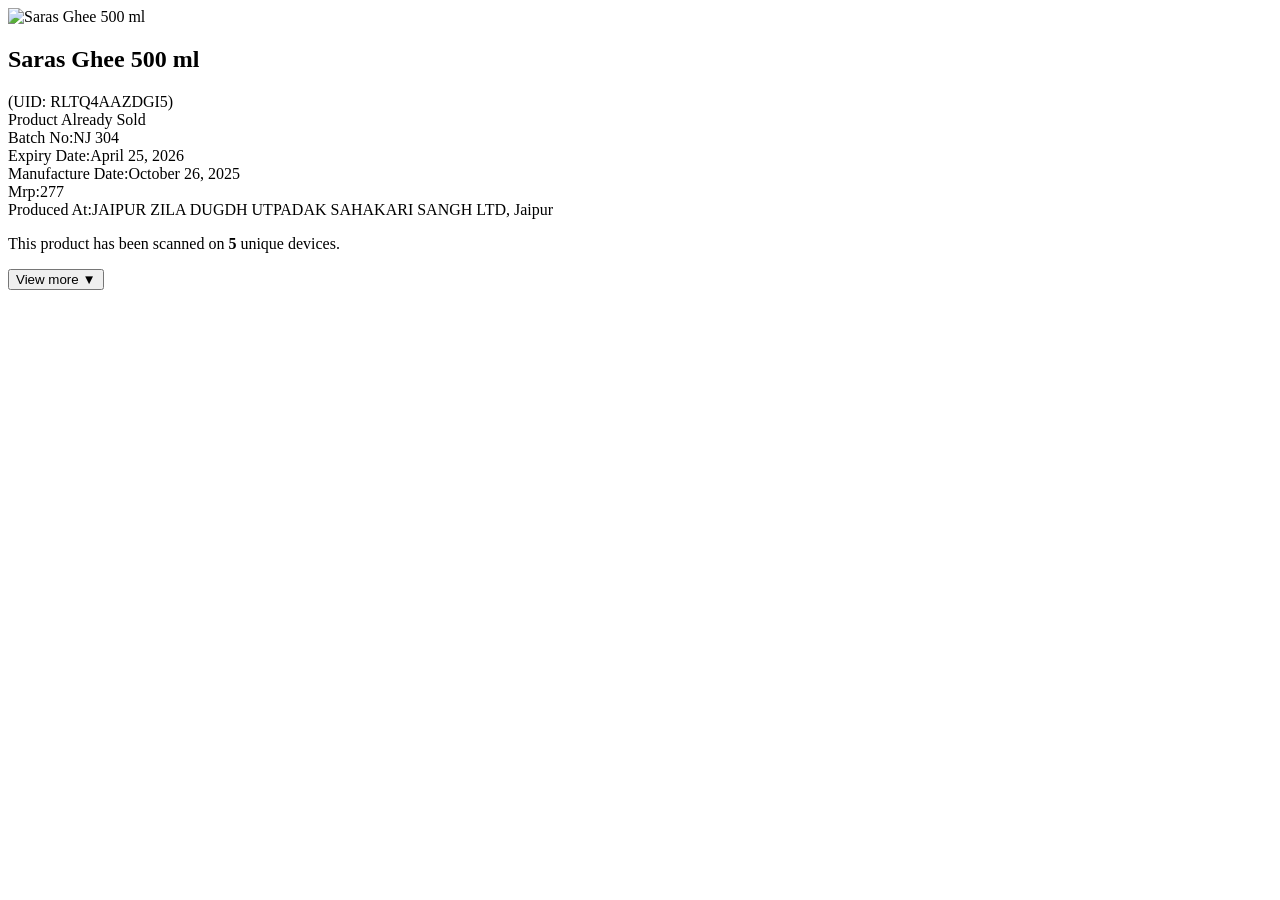
==== commit 28715154: "res" ====
--- a/index.html
+++ b/index.html
@@ -1,2232 +1,123 @@
-<!DOCTYPE html>
-<html lang="en">
+<html lang="en" dir="ltr" class="theme-fs-md" data-bs-theme="light" data-bs-theme-color="default">
 
 <head>
-  <meta charset="utf-8">
-  <link rel="icon" href="./static/media/favicon.ico">
-  <meta name="viewport" content="width=device-width,initial-scale=1">
-  <meta name="theme-color" content="#000000">
-  <meta name="description" content="Web site created using create-react-app">
-  <link rel="apple-touch-icon" href="/logo192.png">
-  <link rel="preconnect" href="https://fonts.googleapis.com">
-  <link rel="preconnect" href="https://fonts.gstatic.com" crossorigin="">
-  <link href="https://fonts.googleapis.com/css2?family=Nunito+Sans:ital,wght@0,400;0,700;1,200&amp;display=swap"
+  <meta charset="UTF-8">
+  <link rel="icon" type="image/svg+xml" href="/favicon.ico">
+  <meta name="viewport" content="width=device-width, initial-scale=1">
+  <title>Product Information</title>
+
+  <!-- Google Fonts and Font Awesome -->
+  <link rel="stylesheet" href="https://cdnjs.cloudflare.com/ajax/libs/font-awesome/6.4.2/css/all.min.css"
+    integrity="sha512-z3gLpd7yknf1YoNbCzqRKc4qyor8gaKU1qmn+CShxbuBusANI9QpRohGBreCFkKxLhei6S9CQXFEbbKuqLg0DA=="
+    crossorigin="anonymous" referrerpolicy="no-referrer">
+  <link
+    href="https://fonts.googleapis.com/css2?family=Roboto:ital,wght@0,100;0,300;0,400;0,500;0,700;1,100;1,300&amp;display=swap"
     rel="stylesheet">
-  <title>Sepio</title>
-  <link href="/static/css/main.b8e53fb2.css" rel="stylesheet">
-  <style data-emotion="css-global" data-s=""></style>
-  <style data-emotion="css-global" data-s=""></style>
-  <style data-emotion="css" data-s=""></style>
-  <style>
-    /* Inline <style> */
 
-
-    /* Inline <style> */
-
-
-    /* Inline <style> */
-
-    body {
-      background-color: rgb(252, 253, 255);
-      margin: 0px;
-    }
-
-    .splide__track--nav>.splide__list>.splide__slide {
-      border: 3px solid transparent;
-      cursor: pointer;
-      opacity: 0.7;
-    }
-
-    .splide__track--nav>.splide__list>.splide__slide.is-active {
-      border: 3px solid rgb(0, 191, 255);
-      opacity: 1;
-    }
-
-    .splide__arrow {
-      align-items: center;
-      background: transparent;
-      border: 0px;
-      border-radius: 0px;
-      cursor: pointer;
-      display: flex;
-      height: 2.5em;
-      justify-content: center;
-      padding: 0px;
-      position: absolute;
-      top: 50%;
-      transform: translateY(-50%);
-      width: 2.5em;
-      z-index: 1;
-    }
-
-    .splide__arrow svg {
-      fill: rgb(0, 191, 255);
-      height: 2.5em;
-      transition: fill 0.2s linear;
-      width: 2.5em;
-    }
-
-    .splide__arrow:hover:not(:disabled) svg {
-      fill: rgb(102, 217, 255);
-    }
-
-    .splide__arrow:disabled {
-      opacity: 0.3;
-    }
-
-    .splide__arrow:focus-visible {
-      outline: rgb(0, 191, 255) solid 3px;
-      outline-offset: 3px;
-    }
-
-    .splide__arrow--prev {
-      left: 1em;
-    }
-
-    .splide__arrow--prev svg {
-      transform: scaleX(-1);
-    }
-
-    .splide__arrow--next {
-      right: 1em;
-    }
-
-    .splide.is-focus-in .splide__arrow:focus {
-      outline: rgb(0, 191, 255) solid 3px;
-      outline-offset: 3px;
-    }
-
-    .splide__pagination {
-      bottom: 0.5em;
-      left: 0px;
-      padding: 0px 1em;
-      position: absolute;
-      right: 0px;
-      z-index: 1;
-    }
-
-    .splide__pagination__page {
-      background: rgb(204, 204, 204);
-    }
-
-    .splide__pagination__page.is-active {
-      background: rgb(0, 191, 255);
-      transform: scale(1.4);
-      z-index: 1;
-    }
-
-    .splide__pagination__page:hover {
-      background: rgb(102, 217, 255);
-      cursor: pointer;
-      opacity: 0.9;
-    }
-
-    .splide__pagination__page:focus-visible {
-      outline: rgb(0, 191, 255) solid 3px;
-      outline-offset: 3px;
-    }
-
-    .splide.is-focus-in .splide__pagination__page:focus {
-      outline: rgb(0, 191, 255) solid 3px;
-      outline-offset: 3px;
-    }
-
-    .splide__container {
-      box-sizing: border-box;
-      position: relative;
-    }
-
-    .splide__list {
-      backface-visibility: hidden;
-      display: flex;
-      height: 100%;
-      margin: 0px !important;
-      padding: 0px !important;
-    }
-
-    .splide.is-initialized:not(.is-active) .splide__list {
-      display: block;
-    }
-
-    .splide__pagination {
-      align-items: center;
-      display: flex;
-      flex-wrap: wrap;
-      justify-content: center;
-      margin: 0px;
-      pointer-events: none;
-    }
-
-    .splide__pagination li {
-      display: inline-block;
-      line-height: 1;
-      list-style-type: none;
-      margin: 0px;
-      pointer-events: auto;
-    }
-
-    .splide__progress__bar {
-      width: 0px;
-    }
-
-    .splide {
-      position: relative;
-      visibility: hidden;
-    }
-
-    .splide.is-initialized,
-    .splide.is-rendered {
-      visibility: visible;
-    }
-
-    .splide__slide {
-      backface-visibility: hidden;
-      box-sizing: border-box;
-      flex-shrink: 0;
-      margin: 0px;
-      position: relative;
-      list-style-type: none !important;
-    }
-
-    .splide__slide img {
-      vertical-align: bottom;
-    }
-
-    .splide__spinner {
-      animation: 1s linear 0s infinite normal none running splide-loading;
-      border-width: 2px;
-      border-style: solid;
-      border-color: rgb(0, 191, 255) rgb(0, 191, 255) rgb(0, 191, 255) transparent;
-      border-image: initial;
-      border-radius: 50%;
-      inset: 0px;
-      contain: strict;
-      display: inline-block;
-      height: 20px;
-      margin: auto;
-      position: absolute;
-      width: 20px;
-    }
-
-    .splide__sr {
-      clip: rect(0px, 0px, 0px, 0px);
-      border: 0px;
-      height: 1px;
-      margin: -1px;
-      overflow: hidden;
-      padding: 0px;
-      position: absolute;
-      width: 1px;
-    }
-
-    .splide__toggle.is-active .splide__toggle__play,
-    .splide__toggle__pause {
-      display: none;
-    }
-
-    .splide__toggle.is-active .splide__toggle__pause {
-      display: inline;
-    }
-
-    .splide__track {
-      overflow: hidden;
-      position: relative;
-      z-index: 0;
-    }
-
-    @keyframes splide-loading {
-      0% {
-        transform: rotate(0deg);
-      }
-
-      100% {
-        transform: rotate(1turn);
-      }
-    }
-
-    .splide__track--draggable {
-      user-select: none;
-    }
-
-    .splide__track--fade>.splide__list {
-      display: block;
-    }
-
-    .splide__track--fade>.splide__list>.splide__slide {
-      left: 0px;
-      opacity: 0;
-      position: absolute;
-      top: 0px;
-      z-index: 0;
-    }
-
-    .splide__track--fade>.splide__list>.splide__slide.is-active {
-      opacity: 1;
-      position: relative;
-      z-index: 1;
-    }
-
-    .splide--rtl {
-      direction: rtl;
-    }
-
-    .splide__track--ttb>.splide__list {
-      display: block;
-    }
-
-    .splide__progress__bar {
-      background: rgb(204, 204, 204);
-      height: 3px;
-    }
-
-    .splide__slide {
-      -webkit-tap-highlight-color: transparent;
-    }
-
-    .splide__slide:focus {
-      outline: 0px;
-    }
-
-    @supports (outline-offset:-3px) {
-      .splide__slide:focus-visible {
-        outline: rgb(0, 191, 255) solid 3px;
-        outline-offset: -3px;
-      }
-    }
-
-    @media screen and (-ms-high-contrast:none) {
-      .splide__slide:focus-visible {
-        border: 3px solid rgb(0, 191, 255);
-      }
-    }
-
-    @supports (outline-offset:-3px) {
-      .splide.is-focus-in .splide__slide:focus {
-        outline: rgb(0, 191, 255) solid 3px;
-        outline-offset: -3px;
-      }
-    }
-
-    @media screen and (-ms-high-contrast:none) {
-      .splide.is-focus-in .splide__slide:focus {
-        border: 3px solid rgb(0, 191, 255);
-      }
-
-      .splide.is-focus-in .splide__track>.splide__list>.splide__slide:focus {
-        border-color: rgb(0, 191, 255);
-      }
-    }
-
-    .splide__toggle {
-      cursor: pointer;
-    }
-
-    .splide__toggle:focus-visible {
-      outline: rgb(0, 191, 255) solid 3px;
-      outline-offset: 3px;
-    }
-
-    .splide.is-focus-in .splide__toggle:focus {
-      outline: rgb(0, 191, 255) solid 3px;
-      outline-offset: 3px;
-    }
-
-    .splide__arrows--rtl .splide__arrow--prev {
-      left: auto;
-      right: 1em;
-    }
-
-    .splide__arrows--rtl .splide__arrow--prev svg {
-      transform: scaleX(1);
-    }
-
-    .splide__arrows--rtl .splide__arrow--next {
-      left: 1em;
-      right: auto;
-    }
-
-    .splide__arrows--rtl .splide__arrow--next svg {
-      transform: scaleX(-1);
-    }
-
-    .splide__arrows--ttb .splide__arrow {
-      left: 50%;
-      transform: translate(-50%);
-    }
-
-    .splide__arrows--ttb .splide__arrow--prev {
-      top: 1em;
-    }
-
-    .splide__arrows--ttb .splide__arrow--prev svg {
-      transform: rotate(-90deg);
-    }
-
-    .splide__arrows--ttb .splide__arrow--next {
-      bottom: 1em;
-      top: auto;
-    }
-
-    .splide__arrows--ttb .splide__arrow--next svg {
-      transform: rotate(90deg);
-    }
-
-    .splide__pagination--ttb {
-      inset: 0px 0.5em 0px auto;
-      display: flex;
-      flex-direction: column;
-      padding: 1em 0px;
-    }
-
-    .buttonScroll {
-      bottom: 40px;
-      cursor: pointer;
-      font-size: 3rem;
-      height: 7rem;
-      left: 80%;
-      position: fixed;
-      width: 100%;
-      z-index: 1;
-    }
-
-    .floating-menu-icon {
-      background-color: rgb(255, 255, 255);
-      border: none;
-      border-radius: 50%;
-      box-shadow: rgba(0, 0, 0, 0.2) 0px 10px 10px -3px;
-      cursor: pointer;
-      display: inline-block;
-      height: 65px;
-      line-height: 42px;
-      padding: 8px;
-      text-align: center;
-      vertical-align: middle;
-      width: 65px;
-    }
-
-    .floating-menu-icon div:hover {
-      box-shadow: rgba(0, 0, 0, 0.2) 0px 37px 20px -15px;
-      transform: translateY(-10px);
-    }
-
-    .logo {
-      height: 40px;
-    }
-
-    .logo,
-    .logo-sun {
-      margin-left: 2px;
-      object-fit: contain;
-      width: 100px;
-    }
-
-    .logo-sun {
-      height: 80px;
-      margin-bottom: 20px;
-      margin-top: 10px;
-    }
-
-    .sun-logo-flex-end {
-      align-items: flex-end !important;
-      display: flex !important;
-      justify-content: flex-end !important;
-    }
-
-    .mt-2rem {
-      margin-top: 2rem;
-    }
-
-    hr {
-      border: 0.5px solid rgba(0, 0, 0, 0.13);
-    }
-
-    .App-header {
-      align-items: center;
-      flex-direction: row;
-      font-size: calc(10px + 2vmin);
-      justify-content: space-between;
-      min-height: 8vh;
-      padding: 0px 1px;
-    }
-
-    .App-footer,
-    .App-header {
-      background-color: rgb(255, 255, 255);
-      color: rgb(255, 255, 255);
-      display: flex;
-    }
-
-    .App-footer {
-      padding: 0px 16px;
-      align-items: center !important;
-      flex-direction: column !important;
-      justify-content: center !important;
-    }
-
-    .mr-1 {
-      margin-right: 0.5rem;
-    }
-
-    container {
-      align-items: center;
-      display: flex;
-      height: 100vh;
-      justify-content: center;
-    }
-
-    h1 {
-      color: rgb(255, 255, 255);
-    }
-
-    video {
-      width: 100%;
-    }
-
-    .video-wrapper {
-      border-radius: 10px;
-      display: flex;
-      justify-content: center;
-      max-width: 700px;
-      overflow: hidden;
-      position: relative;
-      width: 100%;
-    }
-
-    .video-wrapper:hover .controls {
-      transform: translateY(0px);
-    }
-
-    .controls {
-      align-items: center;
-      backdrop-filter: blur(4px);
-      background: rgba(255, 255, 255, 0.25);
-      border: 1px solid rgba(255, 255, 255, 0.18);
-      border-radius: 10px;
-      bottom: 30px;
-      box-shadow: rgba(255, 255, 255, 0.1) 0px 8px 32px 0px;
-      display: flex;
-      flex-wrap: wrap;
-      justify-content: space-evenly;
-      max-width: 500px;
-      padding: 14px;
-      position: absolute;
-      transform: translateY(150%);
-      transition: 0.3s ease-in-out;
-      width: 100%;
-    }
-
-    .actions button {
-      background: none;
-      border: none;
-      cursor: pointer;
-      outline: none;
-    }
-
-    .actions button i {
-      color: rgb(255, 255, 255);
-      font-size: 30px;
-    }
-
-    input[type="range"] {
-      background: rgba(255, 255, 255, 0.2);
-      border-radius: 20px;
-      height: 4px;
-      width: 350px;
-      appearance: none !important;
-    }
-
-    input[type="range"]::-webkit-slider-thumb {
-      cursor: pointer;
-      height: 6px;
-      appearance: none !important;
-    }
-
-    .velocity {
-      appearance: none;
-      color: rgb(255, 255, 255);
-      font-size: 16px;
-      text-align: center;
-    }
-
-    .mute-btn,
-    .velocity {
-      background: none;
-      border: none;
-      outline: none;
-    }
-
-    .mute-btn {
-      cursor: pointer;
-    }
-
-    .mute-btn i {
-      color: rgb(255, 255, 255);
-      font-size: 20px;
-    }
-
-    .error {}
-
-    .vl {
-      border: 2px solid rgb(208, 209, 209);
-      height: 78px;
-    }
-
-    .fillCircle,
-    .vl {
-      background-color: rgb(109, 174, 177);
-    }
-
-    .fillCircle {
-      border: 1px solid rgb(109, 174, 177);
-      border-radius: 50%;
-      height: 10px;
-      width: 10px;
-    }
-
-    .flexTc {
-      align-items: center;
-      display: flex;
-      flex-direction: column;
-      justify-content: center;
-    }
-
-    .ml1 {
-      margin-left: 1rem;
-    }
-
-    .mrr3 {
-      margin-right: 0.3rem;
-    }
-
-    .errormessage404 {
-      color: rgb(0, 0, 0) !important;
-      font-size: 1.2rem !important;
-      font-weight: 500 !important;
-      margin-top: 1rem !important;
-    }
-
-    .errorImg404 {
-      margin-left: auto;
-      margin-right: auto;
-      padding: 5px 20px 0px;
-      width: 140px;
-    }
-
-    .dispaly-center {
-      align-items: center;
-      display: flex;
-      justify-content: center;
-    }
-
-    .model-popup {
-      background-color: rgb(250, 250, 250);
-      border-radius: 2px;
-      left: 0px;
-      margin: auto;
-      max-height: 70%;
-      overflow-y: auto;
-      position: fixed;
-      right: 0px;
-      width: 100%;
-      will-change: top, opacity;
-    }
-
-    .model-pop-content {
-      padding: 24px;
-    }
-
-    .modal-footer-popup {
-      background-color: rgb(250, 250, 250);
-      border-radius: 0px 0px 2px 2px;
-      height: 56px;
-      padding: 4px 6px;
-      width: 100%;
-    }
-
-    .sold-text-l {
-      font-size: 1rem;
-      margin: 0px;
-      color: rgb(210, 62, 48) !important;
-    }
-
-    .sold-text-v {
-      margin: 0px 0px 15px;
-      color: rgb(210, 62, 48) !important;
-    }
-
-    .fadeOut {
-      opacity: 0;
-      transition: width 0.5s 0.5s, height 0.5s 0.5s, opacity 0.5s;
-    }
-
-    .fadeIn {
-      opacity: 1;
-      transition: width 0.5s, height 0.5s, opacity 0.5s 0.5s;
-    }
-
-    .text-danger-vl {
-      color: rgb(220, 53, 69) !important;
-    }
-
-    .contact-icon {
-      height: 35px;
-      object-fit: contain;
-      width: 60px;
-    }
-
-    .splide__pagination__page.is-active {
-      background: rgb(39, 60, 136);
-    }
-
-    .splide__pagination__page {
-      border: 0px;
-      border-radius: 50%;
-      display: inline-block;
-      height: 10px;
-      margin: 3px;
-      padding: 0px;
-      position: relative;
-      transition: background-color 0.2s linear, transform 0.2s linear, -webkit-transform 0.2s linear;
-      width: 10px;
-    }
-
-    .splide {
-      padding: 0px 0px 3rem;
-    }
-
-    .splide__slide {
-      border: 1px solid rgba(0, 0, 0, 0.13);
-      border-radius: 0.7rem;
-      color: rgb(0, 0, 0);
-      overflow: hidden;
-      z-index: 10;
-    }
-
-    .mb-0px {
-      margin-bottom: 0px;
-    }
-
-    .text-link {
-      border-radius: 5px;
-      color: rgb(39, 60, 136);
-      cursor: pointer;
-      font-weight: 600;
-      text-decoration: underline;
-    }
-
-    .notify-false {
-      margin-left: 120px !important;
-    }
-
-    .notify-false,
-    .notify-true {
-      background-color: rgb(255, 255, 255) !important;
-      border-radius: 50% !important;
-      font-weight: 900 !important;
-      height: 1.8rem !important;
-      margin-top: -45px !important;
-      padding-top: 4px !important;
-      position: absolute !important;
-      text-align: center !important;
-      width: 1.8rem !important;
-    }
-
-    .notify-true {
-      margin-left: 71px !important;
-    }
-
-    @media only screen and (max-width: 300px) {
-      .notify-false {
-        margin-left: 70px !important;
-        margin-top: -45px !important;
-      }
-
-      .notify-true {
-        margin-left: 43px !important;
-        margin-top: -65px !important;
-      }
-    }
-
-    .customModal {
-      border-radius: 0.7rem !important;
-      padding: 0.5rem !important;
-      vertical-align: top !important;
-    }
-
-    .customCloseButton {
-      right: -2px !important;
-      top: -2px !important;
-    }
-
-    .closeIcon {
-      fill: red !important;
-    }
-
-    .imgwidth {
-      height: auto !important;
-      width: 300px !important;
-    }
-
-    .margin32 {
-      margin-top: 14px;
-    }
-
-    .btn-align-container {
-      align-items: center;
-      display: flex;
-      justify-content: space-between;
-    }
-
-    .btn-outline {
-      background-color: rgb(255, 255, 255);
-      border: 2px solid rgb(51, 0, 204);
-      color: rgb(51, 0, 204);
-      cursor: pointer;
-      padding: 14px 28px;
-    }
-
-    .btn-outline,
-    .font-weight-b {
-      font-size: 16px;
-      font-weight: 700;
-    }
-
-    .bottom-border {
-      border-bottom: 1px solid rgba(0, 0, 0, 0.13) !important;
-    }
-
-    .footer-border {
-      background-color: rgb(255, 255, 255);
-      height: 5vh;
-      border-top: 1px solid rgba(0, 0, 0, 0.13) !important;
-    }
-
-    .cf::after,
-    .cf::before {
-      content: " ";
-      display: table;
-    }
-
-    .cf::after {
-      clear: both;
-    }
-
-    .cf {}
-
-    #root {
-      margin-left: auto;
-      margin-right: auto;
-      max-width: 960px;
-    }
-
-    .Collapsible {
-      background-color: rgb(255, 255, 255);
-    }
-
-    .Collapsible__contentInner {
-      font-size: var(--row-content-text-size, medium);
-      margin-top: 8px;
-      padding: 0px 0px 0px 0.5rem;
-    }
-
-    .Collapsible__trigger {
-      align-items: center;
-      background-color: rgb(252, 253, 255);
-      border-bottom: 1px solid rgb(204, 204, 204);
-      cursor: pointer;
-      display: flex;
-      font-size: var(--row-title-text-size, large);
-      font-weight: 600;
-      justify-content: space-between;
-      padding: 1rem 0px 1rem 0.5rem;
-      position: relative;
-    }
-
-    .Collapsible__trigger::after {
-      content: url("data:image/svg+xml;utf8,<svg xmlns=%27http://www.w3.org/2000/svg%27 width=%2724%27 height=%2724%27 viewBox=%270 0 24 24%27 fill=%27none%27 stroke=%27currentColor%27 stroke-width=%272%27 stroke-linecap=%27round%27 stroke-linejoin=%27round%27 class=%27feather feather-chevron-down%27><polyline points=%276 9 12 15 18 9%27></polyline></svg>");
-      display: block;
-      position: absolute;
-      transition: transform 0.3s, -webkit-transform 0.3s;
-      right: 0px !important;
-      top: 0px !important;
-    }
-
-    .Collapsible__trigger.is-open::after {
-      transform: rotate(180deg);
-      top: -5px !important;
-    }
-
-    .Collapsible__trigger.is-disabled {
-      background-color: grey;
-      opacity: 0.5;
-    }
-
-    .CustomTriggerCSS {
-      background-color: rgb(240, 128, 128);
-      transition: background-color 0.2s;
-    }
-
-    .CustomTriggerCSS--open {
-      background-color: rgb(72, 61, 139);
-    }
-
-    .Collapsible__custom-sibling {
-      background-color: rgb(203, 183, 0);
-      color: rgb(0, 0, 0);
-      font-size: 12px;
-      padding: 5px;
-    }
-
-    main {
-      background: rgb(255, 255, 255);
-      margin: 0px auto;
-      max-width: 680px;
-      padding: 50px 30px;
-    }
-
-    code {
-      color: rgb(45, 66, 132);
-      font-family: monospace;
-    }
-
-    .placeholder,
-    code {
-      background: rgb(244, 246, 252);
-      border-radius: 5px;
-    }
-
-    .placeholder {
-      height: 15vh;
-      margin-bottom: 30px;
-      min-height: 100px;
-
-      &.medium {
-        height: 30vh;
-      }
-
-      &.large {
-        height: 45vh;
-      }
-    }
-
-    .modal__backdrop {
-      background: rgba(0, 0, 0, 0.65);
-      inset: 0px;
-      overflow: auto;
-      position: fixed;
-      z-index: 1;
-    }
-
-    .modal__container {
-      width: 560px;
-    }
-
-    .modal__container,
-    .modal__container-popup {
-      background: rgb(255, 255, 255);
-      margin: 50px auto;
-      max-width: 100%;
-    }
-
-    .modal__container-popup {
-      width: 98%;
-    }
-
-    .mr-ceneter {
-      margin: 0px;
-      position: absolute;
-      top: 40%;
-    }
-
-    .modal__title {
-      font-size: 18px;
-      font-weight: 600;
-      margin-bottom: 25px;
-    }
-
-    button {
-      background: rgb(140, 84, 255);
-      border: 0px;
-      color: rgb(255, 255, 255);
-      cursor: pointer;
-      font-size: 16px;
-      margin-bottom: 30px;
-      padding: 10px 15px;
-      transition: transform 0.1s ease-out, -webkit-transform 0.1s ease-out;
-
-      &:hover {
-        background: rgb(104, 46, 222);
-        transform: scale(1.1);
-      }
-    }
-
-    a,
-    button {
-      border-radius: 5px;
-      font-weight: 600;
-    }
-
-    a {
-      color: rgb(104, 46, 222);
-      margin-left: -2px;
-      margin-right: -2px;
-      padding: 2px 4px;
-
-      &:hover {
-        background: rgb(140, 84, 255);
-        color: rgb(255, 255, 255);
-        text-decoration: none;
-      }
-    }
-
-    .pd4 {
-      padding: 10px;
-    }
-
-    .mtb0 {
-      margin-bottom: 0px;
-      margin-top: 0px;
-    }
-
-    .sticky {
-      position: fixed;
-      top: 0px;
-      width: 100%;
-    }
-
-    .container {
-      overflow: hidden;
-      padding: 2px 0px;
-      position: relative;
-      width: 100%;
-    }
-
-    .container::before {
-      background: rgb(204, 209, 217);
-      content: "";
-      height: 100%;
-      left: 50%;
-      margin-left: -1px;
-      position: absolute;
-      top: 0px;
-      width: 2px;
-      z-index: 1;
-    }
-
-    .timeline-block {
-      clear: both;
-      display: flex;
-      justify-content: space-between;
-      width: calc(50% + 8px);
-    }
-
-    .timeline-block-right {
-      float: right;
-    }
-
-    .timeline-block-left {
-      direction: rtl;
-      float: left;
-    }
-
-    .marker {
-      background: rgb(0, 198, 191);
-      border: 2px solid rgb(245, 247, 250);
-      border-radius: 50%;
-      height: 16px;
-      margin-top: 10px;
-      width: 16px;
-      z-index: 9999;
-    }
-
-    .timeline-content {
-      padding: 0px 15px;
-      width: 95%;
-    }
-
-    @media screen and (max-width: 768px) {
-      .container::before {
-        left: 8px;
-        width: 2px;
-      }
-
-      .timeline-block {
-        margin-bottom: 15px;
-        width: 100%;
-      }
-
-      .timeline-block-right {
-        float: none;
-      }
-
-      .timeline-block-left {
-        direction: ltr;
-        float: none;
-      }
-    }
-
-    .spinner {
-      height: 40px;
-      left: 50%;
-      position: fixed;
-      top: 50%;
-      transform: translate(-50%, -50%);
-      width: 40px;
-      z-index: 9000;
-    }
-
-    .double-bounce1,
-    .double-bounce2 {
-      animation: 2s ease-in-out 0s infinite normal none running sk-bounce;
-      background-color: rgb(25, 118, 210);
-      border-radius: 50%;
-      height: 100%;
-      left: 0px;
-      opacity: 0.6;
-      position: absolute;
-      top: 0px;
-      width: 100%;
-    }
-
-    .double-bounce2 {
-      animation-delay: -1s;
-    }
-
-    @-webkit-keyframes sk-bounce {
-
-      0%,
-      100% {
-        transform: scale(0);
-      }
-
-      50% {
-        transform: scale(1);
-      }
-    }
-
-    @keyframes sk-bounce {
-
-      0%,
-      100% {
-        transform: scale(0);
-      }
-
-      50% {
-        transform: scale(1);
-      }
-    }
-
-    .react-responsive-modal-root {
-      inset: 0px;
-      position: fixed;
-      z-index: 1000;
-    }
-
-    .react-responsive-modal-overlay {
-      background: rgba(0, 0, 0, 0.5);
-      inset: 0px;
-      position: fixed;
-      z-index: -1;
-    }
-
-    .react-responsive-modal-container {
-      height: 100%;
-      outline: 0px;
-      overflow: hidden auto;
-      text-align: center;
-    }
-
-    .react-responsive-modal-containerCenter::after {
-      content: "";
-      display: inline-block;
-      height: 100%;
-      vertical-align: middle;
-      width: 0px;
-    }
-
-    .react-responsive-modal-modal {
-      background: rgb(255, 255, 255);
-      box-shadow: rgba(0, 0, 0, 0.25) 0px 12px 15px 0px;
-      display: inline-block;
-      margin: 1.2rem;
-      max-width: 800px;
-      overflow-y: auto;
-      padding: 1.2rem;
-      position: relative;
-      text-align: left;
-      vertical-align: middle;
-    }
-
-    .react-responsive-modal-closeButton {
-      background-color: transparent;
-      border: none;
-      cursor: pointer;
-      display: flex;
-      padding: 0px;
-      position: absolute;
-      right: 14px;
-      top: 14px;
-    }
-
-    @-webkit-keyframes react-responsive-modal-overlay-in {
-      0% {
-        opacity: 0;
-      }
-
-      100% {
-        opacity: 1;
-      }
-    }
-
-    @keyframes react-responsive-modal-overlay-in {
-      0% {
-        opacity: 0;
-      }
-
-      100% {
-        opacity: 1;
-      }
-    }
-
-    @-webkit-keyframes react-responsive-modal-overlay-out {
-      0% {
-        opacity: 1;
-      }
-
-      100% {
-        opacity: 0;
-      }
-    }
-
-    @keyframes react-responsive-modal-overlay-out {
-      0% {
-        opacity: 1;
-      }
-
-      100% {
-        opacity: 0;
-      }
-    }
-
-    @-webkit-keyframes react-responsive-modal-modal-in {
-      0% {
-        opacity: 0;
-        transform: scale(0.96);
-      }
-
-      100% {
-        opacity: 1;
-        transform: scale(1);
-      }
-    }
-
-    @keyframes react-responsive-modal-modal-in {
-      0% {
-        opacity: 0;
-        transform: scale(0.96);
-      }
-
-      100% {
-        opacity: 1;
-        transform: scale(1);
-      }
-    }
-
-    @-webkit-keyframes react-responsive-modal-modal-out {
-      0% {
-        opacity: 1;
-        transform: scale(1);
-      }
-
-      100% {
-        opacity: 0;
-        transform: scale(0.96);
-      }
-    }
-
-    @keyframes react-responsive-modal-modal-out {
-      0% {
-        opacity: 1;
-        transform: scale(1);
-      }
-
-      100% {
-        opacity: 0;
-        transform: scale(0.96);
-      }
-    }
-
-    html {
-      --theme-ui-colors-text: #1b1642;
-      --theme-ui-colors-background: #fff;
-      --theme-ui-colors-primary: #273c88;
-      --theme-ui-colors-secondary: #30c;
-      --theme-ui-colors-muted: #f6f6f6;
-      --theme-ui-colors-disabledbk: #17a2b8;
-      --theme-ui-colors-disabledcolor: #fff;
-      --theme-ui-colors-disabledbodercolor: #17a2b8;
-      color: var(--theme-ui-colors-text);
-      background-color: var(--theme-ui-colors-background);
-    }
-
-    * {
-      box-sizing: border-box;
-    }
-
-    html {
-      font-family: "Nunito Sans";
-      line-height: 1.5;
-      font-weight: 400;
-      background-color: rgb(252, 253, 255);
-    }
-
-    body {
-      margin: 0px;
-    }
-
-    .css-lgbo0i {
-      box-sizing: border-box;
-      margin: 0px;
-      min-width: 0px;
-    }
-
-    .css-1ibzns5 {
-      box-sizing: border-box;
-      margin: 16px 16px 0px;
-      min-width: 0px;
-      padding-bottom: 16px;
-    }
-
-    .css-1jep728 {
-      box-sizing: border-box;
-      margin: 32px 0px 16px;
-      min-width: 0px;
-    }
-
-    .css-1gwwwez {
-      box-sizing: border-box;
-      margin: 0px;
-      min-width: 0px;
-      border-radius: 0.7rem;
-      color: rgb(0, 0, 0);
-      border: 1px solid rgba(0, 0, 0, 0.13);
-      background: rgb(255, 255, 255);
-      display: flex;
-      -webkit-box-pack: justify;
-      justify-content: space-between;
-      align-items: flex-end;
-    }
-
-    .css-12xm940 {
-      box-sizing: border-box;
-      margin: 0px;
-      min-width: 0px;
-      max-width: 100%;
-      height: 10rem;
-      padding: 1.5rem;
-      width: 100%;
-      object-fit: contain;
-    }
-
-    .css-q47hwj {
-      box-sizing: border-box;
-      margin: 0px 1px 1px 0px;
-      min-width: 0px;
-      max-width: 100%;
-      height: 1.4rem;
-      padding: 0px;
-      width: 1.5rem;
-    }
-
-    .css-1op8pcv {
-      box-sizing: border-box;
-      margin: 16px 0px;
-      min-width: 0px;
-      padding: 16px 16px 16px 12px;
-      border-left: 4px solid red;
-      border-radius: 4px;
-      background-color: highlight;
-      color: red;
-      font-weight: 500;
-    }
-
-    .css-4m7mio {
-      box-sizing: border-box;
-      margin: 16px 0px;
-      min-width: 0px;
-      display: flex;
-      -webkit-box-pack: justify;
-      justify-content: space-between;
-      -webkit-box-align: center;
-      align-items: center;
-    }
-
-    .css-bau25r {
-      box-sizing: border-box;
-      margin: 16px 0px 0px;
-      min-width: 0px;
-      font-family: "Nunito Sans";
-      font-weight: 700;
-      line-height: 1.125;
-    }
-
-    .css-9rl5jf {
-      box-sizing: border-box;
-      margin: 16px 0px 0px;
-      min-width: 0px;
-    }
-
-    .css-r97lj8 {
-      box-sizing: border-box;
-      margin: 0px;
-      min-width: 0px;
-      display: grid;
-      gap: 8px;
-      grid-template-columns: repeat(2, 1fr);
-    }
-
-    @media screen and (min-width: 40em) {
-      .css-r97lj8 {
-        grid-template-columns: 1fr 2fr;
-      }
-    }
-
-    .css-pgpb5n {
-      box-sizing: border-box;
-      margin: 0px;
-      min-width: 0px;
-      display: flex;
-      -webkit-box-align: center;
-      align-items: center;
-      -webkit-box-pack: justify;
-      justify-content: space-between;
-      word-break: break-word;
-    }
-
-    .css-4wwzc9 {
-      box-sizing: border-box;
-      margin: 0px;
-      min-width: 0px;
-      font-size: 16px;
-      font-weight: 600;
-      display: block;
-    }
-
-    .css-1sx8lju {
-      box-sizing: border-box;
-      margin: 0px;
-      min-width: 0px;
-      display: flex;
-      padding: 0.4rem 0px 0px;
-    }
-
-    .css-1vveppl {
-      box-sizing: border-box;
-      margin: 0px;
-      min-width: 0px;
-      flex: 1 1 auto;
-      display: flex;
-      -webkit-box-align: center;
-      align-items: center;
-      -webkit-box-pack: start;
-      justify-content: flex-start;
-      font-size: 16px;
-      background-color: rgb(252, 253, 255);
-    }
-
-    .css-gg4btq {
-      box-sizing: border-box;
-      margin: 16px 0px 8px;
-      min-width: 0px;
-    }
-
-    .css-5ehep3 {
-      box-sizing: border-box;
-      margin: 0px;
-      min-width: 0px;
-      display: grid;
-      gap: 8px;
-      grid-template-columns: repeat(3, 1fr);
-    }
-
-    @media screen and (min-width: 52em) {
-      .css-5ehep3 {
-        grid-template-columns: repeat(4, 1fr);
-      }
-    }
-
-    .css-aawsna {
-      box-sizing: border-box;
-      margin: 0px;
-      min-width: 0px;
-      display: flex;
-      -webkit-box-pack: center;
-      justify-content: center;
-      -webkit-box-align: center;
-      align-items: center;
-      flex-direction: column;
-      border: 1px solid rgba(0, 0, 0, 0.13);
-      padding: 16px 5px;
-      border-radius: 10px;
-      background: rgb(255, 255, 255);
-    }
-
-    .css-qh79iy {
-      box-sizing: border-box;
-      margin: 4px 0px 0px;
-      min-width: 0px;
-      display: flex;
-      -webkit-box-pack: center;
-      justify-content: center;
-      -webkit-box-align: center;
-      align-items: center;
-    }
-
-    .css-3o7ffp {
-      box-sizing: border-box;
-      margin: 32px 0px 0px;
-      min-width: 0px;
-    }
-
-    .css-1cssdbt {
-      box-sizing: border-box;
-      margin: 0px 0px 16px;
-      min-width: 0px;
-      font-family: "Nunito Sans";
-      font-weight: 700;
-      line-height: 1.125;
-    }
-
-    .css-197wz1c {
-      box-sizing: border-box;
-      margin: 16px 0px 8px;
-      min-width: 0px;
-      font-family: "Nunito Sans";
-      font-weight: 400;
-      line-height: 1.5;
-      text-align: justify;
-      text-align-last: start;
-    }
-
-    .css-1pasicn {
-      box-sizing: border-box;
-      margin: 16px 0px 0px;
-      min-width: 0px;
-      border: 1px solid rgba(0, 0, 0, 0.13);
-      padding: 0.5rem;
-      background: rgb(255, 255, 255);
-      border-radius: 8px;
-    }
-
-    .css-icry68 {
-      box-sizing: border-box;
-      margin: 0px;
-      min-width: 0px;
-      width: 100%;
-      display: flex;
-      -webkit-box-align: center;
-      align-items: center;
-      padding: 8px;
-      border-radius: 4px;
-    }
-
-    .css-16k36jo {
-      box-sizing: border-box;
-      margin: 0px;
-      min-width: 0px;
-      display: grid;
-      gap: 45px;
-      grid-template-columns: repeat(5, 1fr);
-    }
-
-    @media screen and (min-width: 52em) {
-      .css-16k36jo {
-        grid-template-columns: repeat(5, 1fr);
-      }
-    }
-
-    .css-dtafp4 {
-      box-sizing: border-box;
-      margin: 0px;
-      min-width: 0px;
-      height: 2rem;
-      cursor: pointer;
-      max-width: none;
-    }
-
-    .css-gt0txz {
-      box-sizing: border-box;
-      margin: 0px 0px 16px;
-      min-width: 0px;
-    }
-
-    .css-rdb0k6 {
-      box-sizing: border-box;
-      margin: 0px 0px 8px;
-      min-width: 0px;
-      width: 100%;
-      display: flex;
-      font-size: 14px;
-      font-weight: 700;
-    }
-
-    .css-1nq3b1e {
-      box-sizing: border-box;
-      margin: 0px 0px 4px;
-      min-width: 0px;
-      display: block;
-      width: 100%;
-      padding: 8px;
-      appearance: none;
-      font-size: inherit;
-      line-height: inherit;
-      border-radius: 4px;
-      color: inherit;
-      background-color: rgb(255, 255, 255);
-      --theme-ui-input-autofill-bg: var(--theme-ui-colors-background);
-      border: 1px solid rgb(187, 187, 187);
-    }
-
-    .css-1nq3b1e:autofill,
-    .css-1nq3b1e:autofill:hover,
-    .css-1nq3b1e:autofill:focus {
-      box-shadow: inset 0 0 0 1000px var(--theme-ui-input-autofill-bg);
-      font-size: inherit;
-    }
-
-    .css-1nq3b1e:autofill::first-line,
-    .css-1nq3b1e:autofill:hover::first-line,
-    .css-1nq3b1e:autofill:focus::first-line {
-      font-size: 1rem;
-    }
-
-    .css-1nq3b1e:-webkit-autofill,
-    .css-1nq3b1e:-webkit-autofill:hover,
-    .css-1nq3b1e:-webkit-autofill:focus {
-      box-shadow: inset 0 0 0 1000px var(--theme-ui-input-autofill-bg);
-      font-size: inherit;
-    }
-
-    .css-1nq3b1e:-webkit-autofill::first-line,
-    .css-1nq3b1e:-webkit-autofill:hover::first-line,
-    .css-1nq3b1e:-webkit-autofill:focus::first-line {
-      font-size: 1rem;
-    }
-
-    .css-1nq3b1e:focus {
-      border-color: var(--theme-ui-colors-primary);
-      outline: none;
-    }
-
-    .css-1alko4m {
-      box-sizing: border-box;
-      margin: 0px;
-      min-width: 0px;
-      display: block;
-      width: 100%;
-      padding: 8px;
-      appearance: none;
-      font-size: inherit;
-      line-height: inherit;
-      border-radius: 4px;
-      color: inherit;
-      background-color: rgb(255, 255, 255);
-      --theme-ui-input-autofill-bg: var(--theme-ui-colors-background);
-      border: 1px solid rgb(187, 187, 187);
-    }
-
-    .css-1alko4m:autofill,
-    .css-1alko4m:autofill:hover,
-    .css-1alko4m:autofill:focus {
-      box-shadow: inset 0 0 0 1000px var(--theme-ui-input-autofill-bg);
-      font-size: inherit;
-    }
-
-    .css-1alko4m:autofill::first-line,
-    .css-1alko4m:autofill:hover::first-line,
-    .css-1alko4m:autofill:focus::first-line {
-      font-size: 1rem;
-    }
-
-    .css-1alko4m:-webkit-autofill,
-    .css-1alko4m:-webkit-autofill:hover,
-    .css-1alko4m:-webkit-autofill:focus {
-      box-shadow: inset 0 0 0 1000px var(--theme-ui-input-autofill-bg);
-      font-size: inherit;
-    }
-
-    .css-1alko4m:-webkit-autofill::first-line,
-    .css-1alko4m:-webkit-autofill:hover::first-line,
-    .css-1alko4m:-webkit-autofill:focus::first-line {
-      font-size: 1rem;
-    }
-
-    .css-1alko4m:focus {
-      border-color: var(--theme-ui-colors-primary);
-      outline: none;
-    }
-
-    .css-erpgt7 {
-      box-sizing: border-box;
-      margin: 0px;
-      min-width: 0px;
-      display: block;
-      width: 100%;
-      padding: 8px;
-      appearance: none;
-      font-size: inherit;
-      line-height: inherit;
-      border-radius: 4px;
-      color: inherit;
-      background-color: rgb(255, 255, 255);
-      border: 1px solid rgb(187, 187, 187);
-    }
-
-    .css-erpgt7:focus {
-      border-color: var(--theme-ui-colors-primary);
-      outline: none;
-    }
-
-    .css-s86h58 {
-      box-sizing: border-box;
-      margin: 0px;
-      min-width: 0px;
-      display: flex;
-    }
-
-    .css-1u1d7qy {
-      box-sizing: border-box;
-      margin: 0px;
-      min-width: 0px;
-      appearance: none;
-      display: inline-block;
-      text-align: center;
-      line-height: inherit;
-      text-decoration: none;
-      padding: 8px 16px;
-      flex: 1 1 auto;
-      color: rgb(51, 0, 204);
-      background-color: white;
-      border: 2px solid rgb(51, 0, 204);
-      font-weight: 700;
-      font-size: 18px;
-      border-radius: 12px;
-    }
-
-    .css-w392fy {
-      box-sizing: border-box;
-      margin: 8px 0px;
-      min-width: 0px;
-    }
-
-    .css-1glii93 {
-      box-sizing: border-box;
-      margin: 0px;
-      min-width: 0px;
-    }
-
-    .css-kkfhs7 {
-      box-sizing: border-box;
-      margin: 0px;
-      min-width: 0px;
-      width: 70%;
-    }
-
-    .css-zz0c6c {
-      box-sizing: border-box;
-      margin: 16px 0px 0px;
-      min-width: 0px;
-      max-height: 565px;
-      overflow-y: scroll;
-    }
-
-    .css-2g8iiv {
-      box-sizing: border-box;
-      margin: 0px;
-      min-width: 0px;
-      border-radius: 8px;
-      box-shadow: rgba(0, 0, 0, 0.13) 0px 0px 4px;
-      padding: 10px;
-      width: 100%;
-      height: auto;
-      background: rgb(255, 255, 255);
-    }
-
-    .css-eqrzci {
-      box-sizing: border-box;
-      margin: 8px 0px 0px;
-      min-width: 0px;
-      display: flex;
-      -webkit-box-align: center;
-      align-items: center;
-      -webkit-box-pack: justify;
-      justify-content: space-between;
-    }
-
-    .css-1cbcbk0 {
-      box-sizing: border-box;
-      margin: 4px 0px 0px;
-      min-width: 0px;
-      display: flex;
-      -webkit-box-align: center;
-      align-items: center;
-      -webkit-box-pack: center;
-      justify-content: center;
-    }
-
-    .css-r2vxgp {
-      box-sizing: border-box;
-      margin: 0px 0px 0px 4px;
-      min-width: 0px;
-    }
-
-    .css-kk0tle {
-      box-sizing: border-box;
-      margin: 0px 0px 0px 8px;
-      min-width: 0px;
-    }
-  </style>
+  <!-- PWA Manifest & Icons -->
+  <link rel="manifest" href="/manifest.json">
+  <meta name="mobile-web-app-capable" content="yes">
+  <meta name="apple-mobile-web-app-capable" content="yes">
+  <meta name="apple-mobile-web-app-status-bar-style" content="black">
+  <link rel="apple-touch-icon" href="/assets/images/Sepio Logo Blue Background.jpg">
+  <meta name="msapplication-TileImage" content="/assets/images/Sepio Logo Blue Background.jpg">
+  <meta name="msapplication-TileColor" content="#3367D6">
+  <script type="module" crossorigin="" src="https://cp0.ai/assets/index-6beeccf9.js"></script>
+  <link rel="stylesheet" href="https://cp0.ai/assets/index-956d4912.css">
+  <link rel="modulepreload" as="script" crossorigin="" href="https://cp0.ai/assets/LandingPage-82b4f0c8.js">
+  <link rel="modulepreload" as="script" crossorigin="" href="https://cp0.ai/assets/api_urls-43546aca.js">
+  <link rel="modulepreload" as="script" crossorigin="" href="https://cp0.ai/assets/useTranslation-7b79c3b0.js">
+  <link rel="modulepreload" as="script" crossorigin="" href="https://cp0.ai/assets/Modal-16f84aca.js">
+  <link rel="modulepreload" as="script" crossorigin="" href="https://cp0.ai/assets/hasClass-8e373c2c.js">
+  <link rel="modulepreload" as="script" crossorigin="" href="https://cp0.ai/assets/useWillUnmount-a4571505.js">
+  <link rel="stylesheet" href="https://cp0.ai/assets/LandingPage-8faa5ba7.css">
 </head>
 
-<body>
-  <noscript>You need to enable JavaScript to run this app.</noscript>
+<body class="light">
   <div id="root">
-    <header class="App-header bottom-border" style="background-color: rgb(255, 255, 255);"><img
-        src="[data-uri]"
-        class="logo" alt="logo"></header>
-    <div class="css-1ibzns5">
-      <div class="css-1jep728">
-        <div class="css-1gwwwez"><img
-            src="https://s3.ap-south-1.amazonaws.com/sepio-prod/company-product-management-live/file-1727509051701.png"
-            class="css-12xm940"><img
-            src="[data-uri]"
-            class="css-q47hwj"></div>
-        <div class="css-1op8pcv">Product Already Sold</div>
-        <div class="css-4m7mio">
-          <h3 class="css-bau25r">Saras Ghee 500 ml</h3>
+    <div class="App">
+      <header class="custom-header">
+        <div class="header-container">
+          <div class="header-logo"></div>
         </div>
-        <hr>
-        <div class="css-9rl5jf">
-          <div class="css-r97lj8"><span class="css-pgpb5n">Unique ID <span>:</span> </span><span
-              class="css-4wwzc9">RLTQ4AAZDGI5</span><span class="css-pgpb5n">Batch No <span>:</span> </span><span
-              class="css-4wwzc9">NJ 304</span><span class="css-pgpb5n">Expiry Date <span>:</span> </span><span
-              class="css-4wwzc9">April 25, 2026</span></div>
-          <div class="css-1sx8lju"><span class="css-1vveppl"><span style="margin-right: 0.2rem;">View More</span> <span
-                style="height: 24px;"><svg xmlns="http://www.w3.org/2000/svg" width="24px" height="24px"
-                  viewBox="0 0 24 24" fill="none" stroke="currentColor" stroke-width="2" stroke-linecap="round"
-                  stroke-linejoin="round" class="feather feather-chevron-down">
-                  <polyline points="6 9 12 15 18 9" color="#00f"></polyline>
-                </svg></span> </span></div>
-        </div>
-      </div>
-      <div class="css-gg4btq">
-        <div class="css-5ehep3">
-          <div class="css-aawsna"><svg width="24px" height="24px" viewBox="0 0 24 26" fill="none"
-              xmlns="http://www.w3.org/2000/svg">
-              <path color="#273c88" fill-rule="evenodd" clip-rule="evenodd"
-                d="M22.5132 10.2735H5.85438L21.8553 5.63824C21.9797 5.60219 22.0846 5.51807 22.1471 5.40478C22.2097 5.29129 22.2246 5.15778 22.1885 5.03342L21.3512 2.14283C21.0167 0.988312 19.9417 0.181885 18.737 0.181885C18.4831 0.181885 18.2302 0.217934 17.9849 0.288887L2.9617 4.64088C2.26685 4.84211 1.69102 5.30407 1.33988 5.94131C0.988929 6.57856 0.906531 7.31232 1.10776 8.00697L1.92582 10.831V22.4645C1.92582 23.9629 3.1448 25.1819 4.64303 25.1819H10.5104C10.7801 25.1819 10.9987 24.9633 10.9987 24.6936C10.9987 24.4239 10.7801 24.2053 10.5104 24.2053H4.64322C3.68325 24.2053 2.90238 23.4245 2.90238 22.4645V15.8197H5.40387H5.40501H5.40597H9.22982H9.23096H9.23211H13.056H13.0571H13.0582H16.8821H16.8832H16.8842H22.0249V22.4645C22.0249 23.4245 21.244 24.2053 20.284 24.2053H14.4167C14.1472 24.2053 13.9284 24.4239 13.9284 24.6936C13.9284 24.9633 14.1472 25.1819 14.4167 25.1819H20.284C21.7825 25.1819 23.0014 23.9629 23.0014 22.4645V10.7618C23.0014 10.4921 22.7829 10.2735 22.5132 10.2735ZM13.9032 14.8431L15.9778 11.25H18.6762L16.6017 14.8431H13.9032ZM12.1517 11.25L10.0771 14.8431H12.7756L14.85 11.25H12.1517ZM6.25111 14.8431L8.32555 11.25H11.0241L8.94944 14.8431H6.25111ZM4.59248 5.18524L8.06653 8.52196C8.09075 8.54523 8.1123 8.57059 8.13061 8.5973L10.7336 7.84332L7.25953 4.50661C7.23511 4.48315 7.21375 4.45797 7.19544 4.43127L4.59248 5.18524ZM14.6095 2.37743L18.0835 5.71415L15.4806 6.46812C15.4623 6.44142 15.4409 6.41605 15.4165 6.39278L11.9425 3.05607L14.5454 2.30209C14.5637 2.3288 14.5851 2.35397 14.6095 2.37743ZM14.4085 6.77864L10.9344 3.44212C10.9102 3.41866 10.8888 3.39329 10.8703 3.36678L8.26737 4.12075L11.7414 7.45747C11.7658 7.48074 11.7872 7.5061 11.8055 7.53281L14.4085 6.77864ZM18.2567 1.22692C18.4135 1.18153 18.5751 1.15845 18.737 1.15845C19.5097 1.15845 20.1988 1.67496 20.4132 2.41463L21.1147 4.83601L19.1557 5.40344C19.1372 5.37674 19.1158 5.35156 19.0914 5.3281L15.6175 1.99158L18.2567 1.22692ZM3.2335 5.57892C2.78908 5.70766 2.42039 6.00368 2.19533 6.41243C1.97026 6.82137 1.91704 7.29115 2.04579 7.73537L2.74731 10.1567L7.05849 8.90781L3.58445 5.5711C3.56023 5.54783 3.53886 5.52246 3.52036 5.49576L3.2335 5.57892ZM2.90238 11.25H7.19792L5.12349 14.8431H2.90238V11.25ZM19.8038 11.25L17.7293 14.8431H22.0249V11.25H19.8038Z"
-                fill="#7C7C7C"></path>
-              <path color="#273c88"
-                d="M5.85438 10.2735L5.84047 10.2255L5.85438 10.3235V10.2735ZM21.8553 5.63824L21.8692 5.68626L21.8692 5.68626L21.8553 5.63824ZM22.1471 5.40478L22.1909 5.42895L22.1909 5.42892L22.1471 5.40478ZM22.1885 5.03342L22.1405 5.04733L22.1405 5.04734L22.1885 5.03342ZM21.3512 2.14283L21.3992 2.12892V2.12891L21.3512 2.14283ZM17.9849 0.288887L17.971 0.240856L17.971 0.240862L17.9849 0.288887ZM2.9617 4.64088L2.97561 4.68891L2.97561 4.68891L2.9617 4.64088ZM1.33988 5.94131L1.29609 5.91718L1.29608 5.91719L1.33988 5.94131ZM1.10776 8.00697L1.05973 8.02088L1.05973 8.02089L1.10776 8.00697ZM1.92582 10.831H1.97787L1.97384 10.8171L1.92582 10.831ZM2.90238 15.8197V15.7697H2.85238V15.8197H2.90238ZM22.0249 15.8197H22.0749V15.7697H22.0249V15.8197ZM15.9778 11.25V11.2H15.949L15.9345 11.225L15.9778 11.25ZM13.9032 14.8431L13.8599 14.8181L13.8166 14.8931H13.9032V14.8431ZM18.6762 11.25L18.7195 11.275L18.7628 11.2H18.6762V11.25ZM16.6017 14.8431V14.8931H16.6306L16.645 14.8681L16.6017 14.8431ZM10.0771 14.8431L10.0338 14.8181L9.99046 14.8931H10.0771V14.8431ZM12.1517 11.25V11.2H12.1228L12.1084 11.225L12.1517 11.25ZM12.7756 14.8431V14.8931H12.8044L12.8189 14.8681L12.7756 14.8431ZM14.85 11.25L14.8933 11.275L14.9366 11.2H14.85V11.25ZM8.32555 11.25V11.2H8.29668L8.28224 11.225L8.32555 11.25ZM6.25111 14.8431L6.20781 14.8181L6.16451 14.8931H6.25111V14.8431ZM11.0241 11.25L11.0674 11.275L11.1107 11.2H11.0241V11.25ZM8.94944 14.8431V14.8931H8.97831L8.99274 14.8681L8.94944 14.8431ZM8.06653 8.52196L8.10117 8.4859L8.10116 8.4859L8.06653 8.52196ZM4.59248 5.18524L4.57857 5.13722L4.49539 5.16131L4.55785 5.2213L4.59248 5.18524ZM8.13061 8.5973L8.08938 8.62557L8.10981 8.65538L8.14453 8.64532L8.13061 8.5973ZM10.7336 7.84332L10.7475 7.89135L10.8307 7.86725L10.7682 7.80726L10.7336 7.84332ZM7.25953 4.50661L7.22488 4.54266L7.22489 4.54267L7.25953 4.50661ZM7.19544 4.43127L7.23668 4.40299L7.21624 4.37319L7.18153 4.38324L7.19544 4.43127ZM18.0835 5.71415L18.0975 5.76218L18.1806 5.73808L18.1182 5.67809L18.0835 5.71415ZM14.6095 2.37743L14.5749 2.41349L14.5749 2.41349L14.6095 2.37743ZM15.4806 6.46812L15.4393 6.4964L15.4598 6.5262L15.4945 6.51615L15.4806 6.46812ZM15.4165 6.39278L15.3819 6.42885L15.382 6.42898L15.4165 6.39278ZM11.9425 3.05607L11.9285 3.00804L11.8454 3.03214L11.9078 3.09213L11.9425 3.05607ZM14.5454 2.30209L14.5866 2.27382L14.5662 2.24401L14.5315 2.25407L14.5454 2.30209ZM10.9344 3.44212L10.8996 3.47803L10.8998 3.47818L10.9344 3.44212ZM14.4085 6.77864L14.4224 6.82667L14.5056 6.80257L14.4431 6.74258L14.4085 6.77864ZM10.8703 3.36678L10.9113 3.33816L10.8908 3.30878L10.8564 3.31875L10.8703 3.36678ZM8.26737 4.12075L8.25346 4.07272L8.17028 4.09682L8.23274 4.15681L8.26737 4.12075ZM11.7414 7.45747L11.7068 7.49353L11.7069 7.49366L11.7414 7.45747ZM11.8055 7.53281L11.7643 7.56108L11.7847 7.59089L11.8194 7.58083L11.8055 7.53281ZM18.2567 1.22692L18.2428 1.17889L18.2428 1.1789L18.2567 1.22692ZM20.4132 2.41463L20.4612 2.40071L20.4612 2.40071L20.4132 2.41463ZM21.1147 4.83601L21.1286 4.88403L21.1766 4.87012L21.1627 4.82209L21.1147 4.83601ZM19.1557 5.40344L19.1146 5.43192L19.135 5.46147L19.1696 5.45147L19.1557 5.40344ZM19.0914 5.3281L19.126 5.29205L19.126 5.29204L19.0914 5.3281ZM15.6175 1.99158L15.6036 1.94355L15.5204 1.96765L15.5829 2.02764L15.6175 1.99158ZM2.19533 6.41243L2.15153 6.38831L2.15152 6.38832L2.19533 6.41243ZM3.2335 5.57892L3.24741 5.62694L3.24742 5.62694L3.2335 5.57892ZM2.04579 7.73537L2.09382 7.72145L2.09381 7.72145L2.04579 7.73537ZM2.74731 10.1567L2.69929 10.1707L2.7132 10.2187L2.76123 10.2048L2.74731 10.1567ZM7.05849 8.90781L7.07241 8.95584L7.15559 8.93174L7.09313 8.87175L7.05849 8.90781ZM3.58445 5.5711L3.54981 5.60716L3.54981 5.60716L3.58445 5.5711ZM3.52036 5.49576L3.56146 5.46728L3.54098 5.43772L3.50644 5.44774L3.52036 5.49576ZM7.19792 11.25L7.24122 11.275L7.28452 11.2H7.19792V11.25ZM2.90238 11.25V11.2H2.85238V11.25H2.90238ZM5.12349 14.8431V14.8931H5.15236L5.16679 14.8681L5.12349 14.8431ZM2.90238 14.8431H2.85238V14.8931H2.90238V14.8431ZM17.7293 14.8431L17.686 14.8181L17.6427 14.8931H17.7293V14.8431ZM19.8038 11.25V11.2H19.7749L19.7605 11.225L19.8038 11.25ZM22.0249 14.8431V14.8931H22.0749V14.8431H22.0249ZM22.0249 11.25H22.0749V11.2H22.0249V11.25ZM5.85438 10.3235H22.5132V10.2235H5.85438V10.3235ZM21.8414 5.59021L5.84047 10.2255L5.8683 10.3215L21.8692 5.68626L21.8414 5.59021ZM22.1034 5.38061C22.0472 5.48237 21.953 5.55787 21.8414 5.59021L21.8692 5.68626C22.0064 5.64651 22.122 5.55378 22.1909 5.42895L22.1034 5.38061ZM22.1405 5.04734C22.1729 5.15894 22.1595 5.27876 22.1034 5.38064L22.1909 5.42892C22.2599 5.30382 22.2763 5.15661 22.2366 5.0195L22.1405 5.04734ZM21.3032 2.15674L22.1405 5.04733L22.2366 5.01951L21.3992 2.12892L21.3032 2.15674ZM18.737 0.231885C19.9195 0.231885 20.9748 1.02367 21.3032 2.15675L21.3992 2.12891C21.0585 0.952957 19.9639 0.131885 18.737 0.131885V0.231885ZM17.9988 0.336918C18.2396 0.267259 18.4879 0.231885 18.737 0.231885V0.131885C18.4784 0.131885 18.2208 0.168608 17.971 0.240856L17.9988 0.336918ZM2.97561 4.68891L17.9988 0.336913L17.971 0.240862L2.94779 4.59286L2.97561 4.68891ZM1.38367 5.96545C1.72847 5.33972 2.29359 4.88642 2.97561 4.68891L2.94779 4.59286C2.24011 4.7978 1.65358 5.26842 1.29609 5.91718L1.38367 5.96545ZM1.15578 7.99306C0.95827 7.31122 1.03908 6.59114 1.38368 5.96544L1.29608 5.91719C0.938775 6.56598 0.854793 7.31341 1.05973 8.02088L1.15578 7.99306ZM1.97384 10.8171L1.15578 7.99306L1.05973 8.02089L1.87779 10.8449L1.97384 10.8171ZM1.97582 22.4645V10.831H1.87582V22.4645H1.97582ZM4.64303 25.1319C3.17242 25.1319 1.97582 23.9353 1.97582 22.4645H1.87582C1.87582 23.9905 3.11719 25.2319 4.64303 25.2319V25.1319ZM10.5104 25.1319H4.64303V25.2319H10.5104V25.1319ZM10.9487 24.6936C10.9487 24.9357 10.7525 25.1319 10.5104 25.1319V25.2319C10.8077 25.2319 11.0487 24.9909 11.0487 24.6936H10.9487ZM10.5104 24.2553C10.7525 24.2553 10.9487 24.4515 10.9487 24.6936H11.0487C11.0487 24.3963 10.8077 24.1553 10.5104 24.1553V24.2553ZM4.64322 24.2553H10.5104V24.1553H4.64322V24.2553ZM2.85238 22.4645C2.85238 23.4521 3.65564 24.2553 4.64322 24.2553V24.1553C3.71086 24.1553 2.95238 23.3968 2.95238 22.4645H2.85238ZM2.85238 15.8197V22.4645H2.95238V15.8197H2.85238ZM5.40387 15.7697H2.90238V15.8697H5.40387V15.7697ZM5.40501 15.7697H5.40387V15.8697H5.40501V15.7697ZM5.40597 15.7697H5.40501V15.8697H5.40597V15.7697ZM9.22982 15.7697H5.40597V15.8697H9.22982V15.7697ZM9.23096 15.7697H9.22982V15.8697H9.23096V15.7697ZM9.23211 15.7697H9.23096V15.8697H9.23211V15.7697ZM13.056 15.7697H9.23211V15.8697H13.056V15.7697ZM13.0571 15.7697H13.056V15.8697H13.0571V15.7697ZM13.0582 15.7697H13.0571V15.8697H13.0582V15.7697ZM16.8821 15.7697H13.0582V15.8697H16.8821V15.7697ZM16.8832 15.7697H16.8821V15.8697H16.8832V15.7697ZM16.8842 15.7697H16.8832V15.8697H16.8842V15.7697ZM22.0249 15.7697H16.8842V15.8697H22.0249V15.7697ZM22.0749 22.4645V15.8197H21.9749V22.4645H22.0749ZM20.284 24.2553C21.2716 24.2553 22.0749 23.4521 22.0749 22.4645H21.9749C21.9749 23.3968 21.2164 24.1553 20.284 24.1553V24.2553ZM14.4167 24.2553H20.284V24.1553H14.4167V24.2553ZM13.9784 24.6936C13.9784 24.4515 14.1748 24.2553 14.4167 24.2553V24.1553C14.1196 24.1553 13.8784 24.3963 13.8784 24.6936H13.9784ZM14.4167 25.1319C14.1748 25.1319 13.9784 24.9357 13.9784 24.6936H13.8784C13.8784 24.9909 14.1196 25.2319 14.4167 25.2319V25.1319ZM20.284 25.1319H14.4167V25.2319H20.284V25.1319ZM22.9515 22.4645C22.9515 23.9353 21.7548 25.1319 20.284 25.1319V25.2319C21.8101 25.2319 23.0514 23.9905 23.0514 22.4645H22.9515ZM22.9515 10.7618V22.4645H23.0514V10.7618H22.9515ZM22.5132 10.3235C22.7553 10.3235 22.9515 10.5197 22.9515 10.7618H23.0514C23.0514 10.4644 22.8105 10.2235 22.5132 10.2235V10.3235ZM15.9345 11.225L13.8599 14.8181L13.9465 14.8681L16.0211 11.275L15.9345 11.225ZM18.6762 11.2H15.9778V11.3H18.6762V11.2ZM16.645 14.8681L18.7195 11.275L18.6329 11.225L16.5584 14.8181L16.645 14.8681ZM13.9032 14.8931H16.6017V14.7931H13.9032V14.8931ZM10.1204 14.8681L12.195 11.275L12.1084 11.225L10.0338 14.8181L10.1204 14.8681ZM12.7756 14.7931H10.0771V14.8931H12.7756V14.7931ZM14.8067 11.225L12.7323 14.8181L12.8189 14.8681L14.8933 11.275L14.8067 11.225ZM12.1517 11.3H14.85V11.2H12.1517V11.3ZM8.28224 11.225L6.20781 14.8181L6.29441 14.8681L8.36885 11.275L8.28224 11.225ZM11.0241 11.2H8.32555V11.3H11.0241V11.2ZM8.99274 14.8681L11.0674 11.275L10.9808 11.225L8.90614 14.8181L8.99274 14.8681ZM6.25111 14.8931H8.94944V14.7931H6.25111V14.8931ZM8.10116 8.4859L4.62712 5.14918L4.55785 5.2213L8.03189 8.55802L8.10116 8.4859ZM8.17185 8.56902C8.15156 8.53943 8.12778 8.51146 8.10117 8.4859L8.03189 8.55802C8.05372 8.57899 8.07305 8.60176 8.08938 8.62557L8.17185 8.56902ZM10.7197 7.7953L8.1167 8.54927L8.14453 8.64532L10.7475 7.89135L10.7197 7.7953ZM7.22489 4.54267L10.6989 7.87938L10.7682 7.80726L7.29416 4.47055L7.22489 4.54267ZM7.1542 4.45954C7.17449 4.48913 7.19808 4.5169 7.22488 4.54266L7.29417 4.47055C7.27215 4.44939 7.25301 4.42681 7.23668 4.40299L7.1542 4.45954ZM4.60639 5.23327L7.20935 4.47929L7.18153 4.38324L4.57857 5.13722L4.60639 5.23327ZM18.1182 5.67809L14.6441 2.34137L14.5749 2.41349L18.0489 5.75021L18.1182 5.67809ZM15.4945 6.51615L18.0975 5.76218L18.0696 5.66612L15.4667 6.4201L15.4945 6.51615ZM15.382 6.42898C15.4038 6.44978 15.4229 6.47247 15.4393 6.4964L15.5218 6.43985C15.5016 6.41037 15.478 6.38233 15.451 6.35659L15.382 6.42898ZM11.9078 3.09213L15.3819 6.42884L15.4511 6.35672L11.9771 3.02001L11.9078 3.09213ZM14.5315 2.25407L11.9285 3.00804L11.9564 3.10409L14.5593 2.35012L14.5315 2.25407ZM14.6441 2.34138C14.6221 2.32022 14.603 2.29764 14.5866 2.27382L14.5042 2.33037C14.5245 2.35996 14.548 2.38773 14.5749 2.41349L14.6441 2.34138ZM10.8998 3.47818L14.3738 6.8147L14.4431 6.74258L10.9691 3.40605L10.8998 3.47818ZM10.8293 3.39539C10.8496 3.42443 10.873 3.45226 10.8996 3.47803L10.9692 3.4062C10.9474 3.38505 10.9281 3.36214 10.9113 3.33816L10.8293 3.39539ZM8.28128 4.16878L10.8842 3.4148L10.8564 3.31875L8.25346 4.07272L8.28128 4.16878ZM11.7761 7.42141L8.30201 4.08469L8.23274 4.15681L11.7068 7.49353L11.7761 7.42141ZM11.8467 7.50453C11.8265 7.47505 11.8029 7.44701 11.7759 7.42127L11.7069 7.49366C11.7287 7.51446 11.7479 7.53716 11.7643 7.56108L11.8467 7.50453ZM14.3945 6.73062L11.7916 7.48478L11.8194 7.58083L14.4224 6.82667L14.3945 6.73062ZM18.737 1.10845C18.5703 1.10845 18.4041 1.1322 18.2428 1.17889L18.2706 1.27495C18.4229 1.23085 18.5798 1.20845 18.737 1.20845V1.10845ZM20.4612 2.40071C20.2406 1.63957 19.5318 1.10845 18.737 1.10845V1.20845C19.4875 1.20845 20.157 1.71035 20.3652 2.42855L20.4612 2.40071ZM21.1627 4.82209L20.4612 2.40071L20.3652 2.42854L21.0667 4.84992L21.1627 4.82209ZM19.1696 5.45147L21.1286 4.88403L21.1008 4.78798L19.1418 5.35542L19.1696 5.45147ZM19.0567 5.36415C19.0788 5.38531 19.098 5.40795 19.1146 5.43192L19.1968 5.37497C19.1764 5.34553 19.1528 5.31781 19.126 5.29205L19.0567 5.36415ZM15.5829 2.02764L19.0567 5.36416L19.126 5.29204L15.6522 1.95552L15.5829 2.02764ZM18.2428 1.1789L15.6036 1.94355L15.6314 2.0396L18.2706 1.27495L18.2428 1.1789ZM2.23913 6.43655C2.45786 6.03931 2.81586 5.75196 3.24741 5.62694L3.21958 5.53089C2.76231 5.66336 2.38293 5.96806 2.15153 6.38831L2.23913 6.43655ZM2.09381 7.72145C1.9688 7.29011 2.02038 6.83399 2.23913 6.43654L2.15152 6.38832C1.92014 6.80874 1.86529 7.29218 1.99777 7.74929L2.09381 7.72145ZM2.79534 10.1428L2.09382 7.72145L1.99777 7.74928L2.69929 10.1707L2.79534 10.1428ZM7.04458 8.85979L2.7334 10.1087L2.76123 10.2048L7.07241 8.95584L7.04458 8.85979ZM3.54981 5.60716L7.02386 8.94388L7.09313 8.87175L3.61908 5.53504L3.54981 5.60716ZM3.47926 5.52423C3.49958 5.55356 3.52309 5.58148 3.54981 5.60716L3.61909 5.53504C3.59736 5.51417 3.57815 5.49136 3.56146 5.46728L3.47926 5.52423ZM3.24742 5.62694L3.53428 5.54378L3.50644 5.44774L3.21958 5.5309L3.24742 5.62694ZM7.19792 11.2H2.90238V11.3H7.19792V11.2ZM5.16679 14.8681L7.24122 11.275L7.15462 11.225L5.08019 14.8181L5.16679 14.8681ZM2.90238 14.8931H5.12349V14.7931H2.90238V14.8931ZM2.85238 11.25V14.8431H2.95238V11.25H2.85238ZM17.7726 14.8681L19.8471 11.275L19.7605 11.225L17.686 14.8181L17.7726 14.8681ZM22.0249 14.7931H17.7293V14.8931H22.0249V14.7931ZM21.9749 11.25V14.8431H22.0749V11.25H21.9749ZM19.8038 11.3H22.0249V11.2H19.8038V11.3Z"
-                fill="#7C7C7C"></path>
-              <path color="#273c88" fill-rule="evenodd" clip-rule="evenodd"
-                d="M15.5957 19.5399C15.7468 19.627 15.8399 19.7882 15.8399 19.9627C15.8399 20.1373 15.7468 20.2984 15.5957 20.3856L11.3059 22.8621C11.2304 22.9058 11.1461 22.9277 11.0618 22.9277C10.9775 22.9277 10.8932 22.9058 10.8176 22.8621C10.6666 22.7749 10.5735 22.6138 10.5735 22.4394V17.486C10.5735 17.3115 10.6666 17.1503 10.8176 17.0632C10.9687 16.976 11.1548 16.976 11.3059 17.0632L15.5957 19.5399ZM11.55 18.3318V21.5937L14.375 19.9627L11.55 18.3318Z"
-                fill="#7C7C7C"></path>
-              <path color="#273c88"
-                d="M15.5957 19.5399L15.5707 19.5832L15.5707 19.5832L15.5957 19.5399ZM15.5957 20.3856L15.5707 20.3423L15.5707 20.3423L15.5957 20.3856ZM11.3059 22.8621L11.2809 22.8188L11.2809 22.8188L11.3059 22.8621ZM10.8176 22.8621L10.8427 22.8188L10.8426 22.8188L10.8176 22.8621ZM10.8176 17.0632L10.8426 17.1065V17.1065L10.8176 17.0632ZM11.3059 17.0632L11.3309 17.0199L11.3309 17.0199L11.3059 17.0632ZM11.55 21.5937H11.5V21.6803L11.575 21.637L11.55 21.5937ZM11.55 18.3318L11.575 18.2885L11.5 18.2452V18.3318H11.55ZM14.375 19.9627L14.4 20.006L14.475 19.9627L14.4 19.9194L14.375 19.9627ZM15.8899 19.9627C15.8899 19.7703 15.7873 19.5927 15.6207 19.4966L15.5707 19.5832C15.7063 19.6614 15.7899 19.8061 15.7899 19.9627H15.8899ZM15.6207 20.4289C15.7873 20.3328 15.8899 20.1551 15.8899 19.9627H15.7899C15.7899 20.1194 15.7063 20.264 15.5707 20.3423L15.6207 20.4289ZM11.3309 22.9054L15.6207 20.4289L15.5707 20.3423L11.2809 22.8188L11.3309 22.9054ZM11.0618 22.9777C11.1547 22.9777 11.2477 22.9535 11.3309 22.9054L11.2809 22.8188C11.2131 22.858 11.1374 22.8777 11.0618 22.8777V22.9777ZM10.7926 22.9054C10.8758 22.9535 10.9688 22.9777 11.0618 22.9777V22.8777C10.9861 22.8777 10.9105 22.858 10.8427 22.8188L10.7926 22.9054ZM10.5235 22.4394C10.5235 22.6316 10.6261 22.8093 10.7926 22.9054L10.8426 22.8188C10.707 22.7405 10.6235 22.5959 10.6235 22.4394H10.5235ZM10.5235 17.486V22.4394H10.6235V17.486H10.5235ZM10.7926 17.0199C10.6261 17.116 10.5235 17.2937 10.5235 17.486H10.6235C10.6235 17.3294 10.707 17.1847 10.8426 17.1065L10.7926 17.0199ZM11.3309 17.0199C11.1644 16.9238 10.9592 16.9238 10.7926 17.0199L10.8426 17.1065C10.9782 17.0282 11.1453 17.0282 11.2809 17.1065L11.3309 17.0199ZM15.6207 19.4966L11.3309 17.0199L11.2809 17.1065L15.5707 19.5832L15.6207 19.4966ZM11.6 21.5937V18.3318H11.5V21.5937H11.6ZM14.35 19.9194L11.525 21.5504L11.575 21.637L14.4 20.006L14.35 19.9194ZM11.525 18.3751L14.35 20.006L14.4 19.9194L11.575 18.2885L11.525 18.3751Z"
-                fill="#7C7C7C"></path>
-              <path color="#273c88"
-                d="M12.4636 24.2053C12.1947 24.2053 11.9753 24.4247 11.9753 24.6936C11.9753 24.9625 12.1947 25.1819 12.4636 25.1819C12.7327 25.1819 12.9519 24.9625 12.9519 24.6936C12.9519 24.4247 12.7327 24.2053 12.4636 24.2053Z"
-                fill="#7C7C7C" stroke="#7C7C7C" stroke-width="0.1"></path>
-            </svg><span class="css-qh79iy">Discover</span></div>
-          <div class="css-aawsna"><svg width="24px" height="24px" viewBox="0 0 25 26" fill="none"
-              xmlns="http://www.w3.org/2000/svg">
-              <path color="#273c88" fill-rule="evenodd" clip-rule="evenodd"
-                d="M24.4583 10.7366C24.3435 10.6439 24.193 10.608 24.049 10.6389L16.597 12.2333L15.7612 12.0546L17.9664 7.63733C17.9701 7.63008 17.9735 7.62283 17.9767 7.61559C18.2728 6.94172 18.4229 6.22475 18.4229 5.48431C18.4229 2.56054 16.0444 0.181885 13.1206 0.181885C10.1969 0.181885 7.8182 2.56054 7.8182 5.48431C7.8182 6.22475 7.96831 6.94172 8.26452 7.61559C8.26776 7.62283 8.271 7.63008 8.27463 7.63733L9.84857 10.7894L9.14476 10.6389C9.14009 10.6378 9.13533 10.6372 9.13054 10.6366L9.12492 10.6359L9.12339 10.6356C9.11438 10.634 9.10553 10.6324 9.0965 10.6313C9.09069 10.6307 9.08496 10.6304 9.07926 10.6301H9.07923L9.07056 10.6296C9.06856 10.6295 9.06656 10.6293 9.06457 10.6292C9.0571 10.6287 9.04972 10.6282 9.04234 10.6282C9.03639 10.6282 9.03052 10.6286 9.02463 10.6289L9.01563 10.6294L9.00887 10.6298H9.00884C9.00196 10.6302 8.9951 10.6306 8.98836 10.6313C8.98125 10.6322 8.97426 10.6334 8.96729 10.6346L8.9607 10.6357L8.952 10.6369C8.94812 10.6375 8.94424 10.638 8.94029 10.6387L1.38605 12.2552C1.16098 12.3033 1 12.5024 1 12.7326V16.76C1 17.0297 1.21858 17.2483 1.48828 17.2483C1.75798 17.2483 1.97656 17.0297 1.97656 16.76V13.1274L8.55424 11.7202V22.6825L1.97656 24.0897V20.6662C1.97656 20.3965 1.75798 20.178 1.48828 20.178C1.21858 20.178 1 20.3965 1 20.6662V24.6936C1 24.841 1.06657 24.9807 1.1812 25.0732C1.26894 25.1441 1.37746 25.1819 1.48828 25.1819C1.52223 25.1819 1.55656 25.1783 1.59052 25.171L9.04253 23.5767L16.4947 25.171C16.4965 25.1714 16.4982 25.1717 16.4999 25.1719C16.5008 25.1721 16.5018 25.1722 16.5027 25.1723C16.5136 25.1744 16.5245 25.1762 16.5354 25.1775L16.55 25.1794C16.5655 25.1809 16.5811 25.1819 16.597 25.1819C16.6126 25.1819 16.6282 25.1809 16.6437 25.1794L16.6584 25.1775C16.6693 25.1762 16.6801 25.1744 16.6908 25.1723L16.6931 25.1719C16.6937 25.1718 16.6943 25.1718 16.6949 25.1717C16.6963 25.1715 16.6977 25.1713 16.699 25.171L24.2533 23.5547C24.4785 23.5065 24.6395 23.3075 24.6395 23.0773V19.0499C24.6395 18.7803 24.4209 18.5617 24.1512 18.5617C23.8815 18.5617 23.6629 18.7803 23.6629 19.0499V22.6823L17.0852 24.0897V13.1274L23.6629 11.7202V15.1437C23.6629 15.4134 23.8815 15.632 24.1512 15.632C24.4209 15.632 24.6395 15.4134 24.6395 15.1437V11.1163C24.6395 10.9689 24.5729 10.8295 24.4583 10.7366ZM8.79476 5.48431C8.79476 3.09898 10.7353 1.15845 13.1206 1.15845C15.506 1.15845 17.4465 3.09898 17.4465 5.48431C17.4465 6.08475 17.3256 6.66592 17.0873 7.21199L13.1206 15.1571L9.15392 7.21199C8.9155 6.66592 8.79476 6.08475 8.79476 5.48431ZM9.531 11.7202L9.53081 11.7202H9.531V11.7202ZM9.531 11.7202V22.6823L16.1087 24.0897V13.1274L15.3106 12.9567L13.5576 16.4682C13.4748 16.6337 13.3056 16.7384 13.1206 16.7384C12.9356 16.7384 12.7664 16.6337 12.6838 16.4682L10.4067 11.9075L9.531 11.7202Z"
-                fill="#7C7C7C"></path>
-              <path color="#273c88"
-                d="M24.049 10.6389L24.0594 10.6878L24.0595 10.6878L24.049 10.6389ZM24.4583 10.7366L24.4898 10.6977L24.4897 10.6977L24.4583 10.7366ZM16.597 12.2333L16.5865 12.2822L16.597 12.2844L16.6074 12.2822L16.597 12.2333ZM15.7612 12.0546L15.7164 12.0322L15.6876 12.09L15.7507 12.1035L15.7612 12.0546ZM17.9664 7.63733L17.9217 7.61497L17.9217 7.615L17.9664 7.63733ZM17.9767 7.61559L18.0224 7.636L18.0225 7.63569L17.9767 7.61559ZM8.26452 7.61559L8.21874 7.63571L8.21888 7.636L8.26452 7.61559ZM8.27463 7.63733L8.31936 7.61499L8.31935 7.61497L8.27463 7.63733ZM9.84857 10.7894L9.83812 10.8383L9.93972 10.86L9.8933 10.7671L9.84857 10.7894ZM9.14476 10.6389L9.13331 10.6876L9.13431 10.6878L9.14476 10.6389ZM9.13054 10.6366L9.12399 10.6862L9.12425 10.6862L9.13054 10.6366ZM9.12492 10.6359L9.11603 10.6851L9.11837 10.6854L9.12492 10.6359ZM9.12339 10.6356L9.13227 10.5864L9.13226 10.5864L9.12339 10.6356ZM9.0965 10.6313L9.10246 10.5816L9.10191 10.5816L9.0965 10.6313ZM9.07926 10.6301L9.08185 10.5801H9.07926V10.6301ZM9.07923 10.6301L9.0764 10.6801H9.07923V10.6301ZM9.07056 10.6296L9.06757 10.6795L9.06773 10.6795L9.07056 10.6296ZM9.06457 10.6292L9.0678 10.5793L9.06779 10.5793L9.06457 10.6292ZM9.02463 10.6289L9.02724 10.6788L9.02749 10.6788L9.02463 10.6289ZM9.01563 10.6294L9.01302 10.5795L9.01268 10.5795L9.01563 10.6294ZM9.00887 10.6298V10.6799L9.01182 10.6797L9.00887 10.6298ZM9.00884 10.6298V10.5797L9.00598 10.5799L9.00884 10.6298ZM8.98836 10.6313L8.98307 10.5816L8.98228 10.5817L8.98836 10.6313ZM8.96729 10.6346L8.97567 10.6839L8.97574 10.6838L8.96729 10.6346ZM8.9607 10.6357L8.96783 10.6852L8.96908 10.685L8.9607 10.6357ZM8.952 10.6369L8.95859 10.6865L8.95914 10.6864L8.952 10.6369ZM8.94029 10.6387L8.93075 10.5896L8.92983 10.5898L8.94029 10.6387ZM1.38605 12.2552L1.39649 12.3041L1.39651 12.3041L1.38605 12.2552ZM1.97656 13.1274L1.9661 13.0785L1.92656 13.087V13.1274H1.97656ZM8.55424 11.7202H8.60425V11.6584L8.54378 11.6713L8.55424 11.7202ZM8.55424 22.6825L8.56471 22.7314L8.60425 22.7229V22.6825H8.55424ZM1.97656 24.0897H1.92656V24.1516L1.98702 24.1386L1.97656 24.0897ZM1.1812 25.0732L1.21264 25.0343L1.2126 25.0343L1.1812 25.0732ZM1.59052 25.171L1.60095 25.2199L1.60098 25.2199L1.59052 25.171ZM9.04253 23.5767L9.05299 23.5278L9.04253 23.5255L9.03207 23.5278L9.04253 23.5767ZM16.4947 25.171L16.5052 25.1221L16.5052 25.1221L16.4947 25.171ZM16.4999 25.1719L16.4924 25.2214H16.4924L16.4999 25.1719ZM16.5027 25.1723L16.5122 25.1232L16.5098 25.1229L16.5027 25.1723ZM16.5354 25.1775L16.5418 25.1279L16.5414 25.1279L16.5354 25.1775ZM16.55 25.1794L16.5436 25.229L16.5451 25.2292L16.55 25.1794ZM16.6437 25.1794L16.6486 25.2292L16.6501 25.229L16.6437 25.1794ZM16.6584 25.1775L16.6523 25.1279L16.6519 25.1279L16.6584 25.1775ZM16.6908 25.1723L16.682 25.1231L16.6812 25.1233L16.6908 25.1723ZM16.6931 25.1719L16.6857 25.1225L16.6843 25.1227L16.6931 25.1719ZM16.6949 25.1717L16.7016 25.2212L16.7017 25.2212L16.6949 25.1717ZM16.699 25.171L16.7095 25.2199L16.7095 25.2199L16.699 25.171ZM24.2533 23.5547L24.2637 23.6036L24.2637 23.6036L24.2533 23.5547ZM23.6629 22.6823L23.6734 22.7312L23.7129 22.7227V22.6823H23.6629ZM17.0852 24.0897H17.0352V24.1516L17.0957 24.1386L17.0852 24.0897ZM17.0852 13.1274L17.0748 13.0785L17.0352 13.087V13.1274H17.0852ZM23.6629 11.7202H23.7129V11.6584L23.6525 11.6713L23.6629 11.7202ZM17.0873 7.21199L17.1321 7.23435L17.1332 7.23198L17.0873 7.21199ZM13.1206 15.1571L13.0759 15.1794L13.1206 15.269L13.1654 15.1794L13.1206 15.1571ZM9.15392 7.21199L9.10803 7.23202L9.10918 7.23432L9.15392 7.21199ZM9.53081 11.7202V11.6702L9.5203 11.7691L9.53081 11.7202ZM9.531 11.7202H9.581V11.6702H9.531V11.7202ZM9.531 22.6823H9.481V22.7227L9.52054 22.7312L9.531 22.6823ZM16.1087 24.0897L16.0982 24.1386L16.1587 24.1516V24.0897H16.1087ZM16.1087 13.1274H16.1587V13.087L16.1191 13.0785L16.1087 13.1274ZM15.3106 12.9567L15.3211 12.9078L15.2832 12.8997L15.2659 12.9344L15.3106 12.9567ZM13.5576 16.4682L13.6023 16.4905L13.6023 16.4905L13.5576 16.4682ZM12.6838 16.4682L12.7286 16.4458L12.7286 16.4458L12.6838 16.4682ZM10.4067 11.9075L10.4514 11.8852L10.4406 11.8636L10.4171 11.8586L10.4067 11.9075ZM24.0595 10.6878C24.1887 10.6601 24.3238 10.6923 24.4269 10.7755L24.4897 10.6977C24.3631 10.5955 24.1973 10.556 24.0385 10.59L24.0595 10.6878ZM16.6074 12.2822L24.0594 10.6878L24.0385 10.59L16.5865 12.1844L16.6074 12.2822ZM15.7507 12.1035L16.5865 12.2822L16.6074 12.1844L15.7716 12.0057L15.7507 12.1035ZM17.9217 7.615L15.7164 12.0322L15.8059 12.0769L18.0112 7.65966L17.9217 7.615ZM17.9311 7.59517C17.9282 7.60175 17.925 7.60835 17.9217 7.61497L18.0112 7.65969C18.0151 7.65181 18.0188 7.64392 18.0224 7.636L17.9311 7.59517ZM18.3729 5.48431C18.3729 6.21786 18.2242 6.92799 17.931 7.59548L18.0225 7.63569C18.3213 6.95545 18.4729 6.23163 18.4729 5.48431H18.3729ZM13.1206 0.231885C16.0168 0.231885 18.3729 2.58815 18.3729 5.48431H18.4729C18.4729 2.53293 16.072 0.131885 13.1206 0.131885V0.231885ZM7.8682 5.48431C7.8682 2.58815 10.2245 0.231885 13.1206 0.231885V0.131885C10.1692 0.131885 7.7682 2.53292 7.7682 5.48431H7.8682ZM8.31029 7.59546C8.01689 6.92798 7.8682 6.21786 7.8682 5.48431H7.7682C7.7682 6.23163 7.91973 6.95546 8.21875 7.63571L8.31029 7.59546ZM8.31935 7.61497C8.31628 7.60884 8.31347 7.60256 8.31016 7.59517L8.21888 7.636C8.22205 7.6431 8.22572 7.65133 8.22991 7.65969L8.31935 7.61497ZM9.8933 10.7671L8.31936 7.61499L8.22989 7.65967L9.80384 10.8118L9.8933 10.7671ZM9.13431 10.6878L9.83812 10.8383L9.85903 10.7405L9.15522 10.59L9.13431 10.6878ZM9.12425 10.6862C9.12948 10.6869 9.13163 10.6872 9.13331 10.6876L9.15621 10.5903C9.14856 10.5885 9.14118 10.5876 9.13683 10.587L9.12425 10.6862ZM9.11837 10.6854L9.12399 10.6862L9.13709 10.587L9.13147 10.5863L9.11837 10.6854ZM9.11451 10.6848L9.11604 10.6851L9.1338 10.5867L9.13227 10.5864L9.11451 10.6848ZM9.09055 10.6809C9.09787 10.6818 9.10528 10.6831 9.11452 10.6848L9.13226 10.5864C9.12348 10.5848 9.11319 10.5829 9.10246 10.5817L9.09055 10.6809ZM9.07667 10.68C9.08258 10.6803 9.08691 10.6805 9.0911 10.681L9.10191 10.5816C9.09446 10.5808 9.08734 10.5804 9.08184 10.5801L9.07667 10.68ZM9.07923 10.6801H9.07926V10.5801H9.07923V10.6801ZM9.06773 10.6795L9.0764 10.68L9.08206 10.5801L9.07339 10.5797L9.06773 10.6795ZM9.06135 10.6791C9.06333 10.6792 9.06543 10.6794 9.06757 10.6795L9.07356 10.5797C9.07169 10.5796 9.0698 10.5794 9.0678 10.5793L9.06135 10.6791ZM9.04234 10.6782C9.04784 10.6782 9.05361 10.6786 9.06136 10.6791L9.06779 10.5793C9.06059 10.5788 9.0516 10.5782 9.04234 10.5782V10.6782ZM9.02749 10.6788C9.03361 10.6785 9.03805 10.6782 9.04234 10.6782V10.5782C9.03472 10.5782 9.02744 10.5787 9.02177 10.579L9.02749 10.6788ZM9.01825 10.6793L9.02724 10.6788L9.02202 10.579L9.01302 10.5795L9.01825 10.6793ZM9.01182 10.6797L9.01859 10.6793L9.01268 10.5795L9.00591 10.5799L9.01182 10.6797ZM9.00884 10.6798H9.00887V10.5798H9.00884V10.6798ZM8.99365 10.681C8.99898 10.6804 9.00461 10.6801 9.01171 10.6797L9.00598 10.5799C8.99931 10.5803 8.99123 10.5807 8.98307 10.5816L8.99365 10.681ZM8.97574 10.6838C8.98291 10.6826 8.98872 10.6816 8.99443 10.6809L8.98228 10.5817C8.97378 10.5827 8.9656 10.5841 8.95883 10.5853L8.97574 10.6838ZM8.96908 10.685L8.97567 10.6839L8.95891 10.5853L8.95232 10.5864L8.96908 10.685ZM8.95914 10.6864L8.96783 10.6852L8.95357 10.5862L8.94487 10.5874L8.95914 10.6864ZM8.94984 10.6878C8.95207 10.6874 8.95447 10.687 8.95859 10.6865L8.94542 10.5874C8.94176 10.5879 8.9364 10.5886 8.93075 10.5897L8.94984 10.6878ZM1.39651 12.3041L8.95075 10.6876L8.92983 10.5898L1.37559 12.2063L1.39651 12.3041ZM1.05 12.7326C1.05 12.526 1.19451 12.3472 1.39649 12.3041L1.3756 12.2063C1.12745 12.2593 0.95 12.4788 0.95 12.7326H1.05ZM1.05 16.76V12.7326H0.95V16.76H1.05ZM1.48828 17.1983C1.2462 17.1983 1.05 17.0021 1.05 16.76H0.95C0.95 17.0573 1.19097 17.2983 1.48828 17.2983V17.1983ZM1.92656 16.76C1.92656 17.0021 1.73037 17.1983 1.48828 17.1983V17.2983C1.78559 17.2983 2.02656 17.0573 2.02656 16.76H1.92656ZM1.92656 13.1274V16.76H2.02656V13.1274H1.92656ZM8.54378 11.6713L1.9661 13.0785L1.98702 13.1763L8.56471 11.7691L8.54378 11.6713ZM8.60425 22.6825V11.7202H8.50424V22.6825H8.60425ZM1.98702 24.1386L8.56471 22.7314L8.54378 22.6336L1.9661 24.0408L1.98702 24.1386ZM1.92656 20.6662V24.0897H2.02656V20.6662H1.92656ZM1.48828 20.228C1.73037 20.228 1.92656 20.4242 1.92656 20.6662H2.02656C2.02656 20.3689 1.78559 20.128 1.48828 20.128V20.228ZM1.05 20.6662C1.05 20.4242 1.2462 20.228 1.48828 20.228V20.128C1.19097 20.128 0.95 20.3689 0.95 20.6662H1.05ZM1.05 24.6936V20.6662H0.95V24.6936H1.05ZM1.2126 25.0343C1.10977 24.9513 1.05 24.826 1.05 24.6936H0.95C0.95 24.8561 1.02337 25.01 1.1498 25.1121L1.2126 25.0343ZM1.48828 25.1319C1.38883 25.1319 1.29141 25.098 1.21264 25.0343L1.14976 25.112C1.24646 25.1902 1.3661 25.2319 1.48828 25.2319V25.1319ZM1.58008 25.1221C1.54952 25.1286 1.51868 25.1319 1.48828 25.1319V25.2319C1.52578 25.2319 1.56361 25.2279 1.60095 25.2199L1.58008 25.1221ZM9.03207 23.5278L1.58005 25.1221L1.60098 25.2199L9.05299 23.6256L9.03207 23.5278ZM16.5052 25.1221L9.05299 23.5278L9.03207 23.6256L16.4843 25.2199L16.5052 25.1221ZM16.5074 25.1225C16.5062 25.1223 16.5055 25.1222 16.5052 25.1221L16.4842 25.2199C16.4874 25.2206 16.4902 25.221 16.4924 25.2214L16.5074 25.1225ZM16.5098 25.1229C16.5089 25.1227 16.5081 25.1226 16.5074 25.1225L16.4924 25.2214C16.4936 25.2215 16.4947 25.2217 16.4956 25.2218L16.5098 25.1229ZM16.5414 25.1279C16.5317 25.1267 16.522 25.1251 16.5122 25.1233L16.4933 25.2214C16.5052 25.2238 16.5172 25.2256 16.5293 25.2271L16.5414 25.1279ZM16.5565 25.1298L16.5418 25.1279L16.5289 25.2271L16.5436 25.229L16.5565 25.1298ZM16.597 25.1319C16.5831 25.1319 16.5692 25.1311 16.555 25.1296L16.5451 25.2292C16.5618 25.2308 16.5791 25.2319 16.597 25.2319V25.1319ZM16.6388 25.1296C16.6246 25.1311 16.6106 25.1319 16.597 25.1319V25.2319C16.6146 25.2319 16.6319 25.2308 16.6486 25.2292L16.6388 25.1296ZM16.6519 25.1279L16.6373 25.1298L16.6501 25.229L16.6648 25.2271L16.6519 25.1279ZM16.6812 25.1233C16.6717 25.1251 16.662 25.1267 16.6523 25.1279L16.6645 25.2271C16.6765 25.2257 16.6885 25.2237 16.7004 25.2214L16.6812 25.1233ZM16.6843 25.1227L16.682 25.1231L16.6996 25.2216L16.7019 25.2212L16.6843 25.1227ZM16.6881 25.1221C16.6875 25.1222 16.6866 25.1224 16.6857 25.1225L16.7005 25.2214C16.7008 25.2213 16.7011 25.2213 16.7016 25.2212L16.6881 25.1221ZM16.6885 25.1221L16.688 25.1222L16.7017 25.2212C16.7028 25.2211 16.706 25.2206 16.7095 25.2199L16.6885 25.1221ZM24.2428 23.5058L16.6885 25.1221L16.7095 25.2199L24.2637 23.6036L24.2428 23.5058ZM24.5895 23.0773C24.5895 23.2839 24.445 23.4625 24.2428 23.5058L24.2637 23.6036C24.512 23.5504 24.6895 23.3311 24.6895 23.0773H24.5895ZM24.5895 19.0499V23.0773H24.6895V19.0499H24.5895ZM24.1512 18.6117C24.3933 18.6117 24.5895 18.8079 24.5895 19.0499H24.6895C24.6895 18.7526 24.4485 18.5117 24.1512 18.5117V18.6117ZM23.7129 19.0499C23.7129 18.8079 23.9091 18.6117 24.1512 18.6117V18.5117C23.8539 18.5117 23.6129 18.7526 23.6129 19.0499H23.7129ZM23.7129 22.6823V19.0499H23.6129V22.6823H23.7129ZM17.0957 24.1386L23.6734 22.7312L23.6525 22.6334L17.0748 24.0408L17.0957 24.1386ZM17.0352 13.1274V24.0897H17.1352V13.1274H17.0352ZM23.6525 11.6713L17.0748 13.0785L17.0957 13.1763L23.6734 11.7691L23.6525 11.6713ZM23.7129 15.1437V11.7202H23.6129V15.1437H23.7129ZM24.1512 15.582C23.9091 15.582 23.7129 15.3858 23.7129 15.1437H23.6129C23.6129 15.441 23.8539 15.682 24.1512 15.682V15.582ZM24.5895 15.1437C24.5895 15.3858 24.3933 15.582 24.1512 15.582V15.682C24.4485 15.682 24.6895 15.441 24.6895 15.1437H24.5895ZM24.5895 11.1163V15.1437H24.6895V11.1163H24.5895ZM24.4268 10.7754C24.5297 10.8588 24.5895 10.984 24.5895 11.1163H24.6895C24.6895 10.9538 24.6161 10.8001 24.4898 10.6977L24.4268 10.7754ZM13.1206 1.10845C10.7077 1.10845 8.74476 3.07137 8.74476 5.48431H8.84476C8.84476 3.1266 10.7629 1.20845 13.1206 1.20845V1.10845ZM17.4965 5.48431C17.4965 3.07137 15.5336 1.10845 13.1206 1.10845V1.20845C15.4783 1.20845 17.3965 3.1266 17.3965 5.48431H17.4965ZM17.1332 7.23198C17.3742 6.67956 17.4965 6.09158 17.4965 5.48431H17.3965C17.3965 6.07791 17.277 6.65227 17.0415 7.192L17.1332 7.23198ZM13.1654 15.1794L17.1321 7.23432L17.0426 7.18966L13.0759 15.1347L13.1654 15.1794ZM9.10918 7.23432L13.0759 15.1794L13.1654 15.1347L9.19865 7.18966L9.10918 7.23432ZM8.74476 5.48431C8.74476 6.09157 8.86689 6.67956 9.10809 7.232L9.19974 7.19198C8.9641 6.65228 8.84476 6.07792 8.84476 5.48431H8.74476ZM9.5203 11.7691L9.52049 11.7691L9.54151 11.6714L9.54132 11.6713L9.5203 11.7691ZM9.531 11.6702H9.53081V11.7702H9.531V11.6702ZM9.581 11.7202V11.7202H9.481V11.7202H9.581ZM9.581 22.6823V11.7202H9.481V22.6823H9.581ZM16.1191 24.0408L9.54146 22.6334L9.52054 22.7312L16.0982 24.1386L16.1191 24.0408ZM16.0587 13.1274V24.0897H16.1587V13.1274H16.0587ZM15.3002 13.0056L16.0982 13.1763L16.1191 13.0785L15.3211 12.9078L15.3002 13.0056ZM13.6023 16.4905L15.3554 12.9791L15.2659 12.9344L13.5129 16.4458L13.6023 16.4905ZM13.1206 16.7884C13.3246 16.7884 13.5111 16.673 13.6023 16.4905L13.5129 16.4458C13.4386 16.5944 13.2867 16.6884 13.1206 16.6884V16.7884ZM12.6391 16.4905C12.7301 16.673 12.9167 16.7884 13.1206 16.7884V16.6884C12.9546 16.6884 12.8027 16.5944 12.7286 16.4458L12.6391 16.4905ZM10.3619 11.9298L12.6391 16.4905L12.7286 16.4458L10.4514 11.8852L10.3619 11.9298ZM9.52054 11.7691L10.3962 11.9564L10.4171 11.8586L9.54145 11.6713L9.52054 11.7691Z"
-                fill="#7C7C7C"></path>
-              <path color="#273c88" fill-rule="evenodd" clip-rule="evenodd"
-                d="M13.1206 2.34448C14.8519 2.34448 16.2603 3.75306 16.2603 5.48436C16.2603 7.21566 14.8519 8.62405 13.1206 8.62405C11.3893 8.62405 9.98071 7.21566 9.98071 5.48436C9.98071 3.75306 11.3893 2.34448 13.1206 2.34448ZM13.1206 3.32104C11.9277 3.32104 10.9573 4.2915 10.9573 5.48436C10.9573 6.67702 11.9277 7.64748 13.1206 7.64748C14.3134 7.64748 15.2839 6.67702 15.2839 5.48436C15.2839 4.2915 14.3134 3.32104 13.1206 3.32104Z"
-                fill="#7C7C7C"></path>
-              <path color="#273c88"
-                d="M16.3103 5.48436C16.3103 3.72545 14.8795 2.29448 13.1206 2.29448V2.39448C14.8243 2.39448 16.2103 3.78067 16.2103 5.48436H16.3103ZM13.1206 8.67405C14.8795 8.67405 16.3103 7.24327 16.3103 5.48436H16.2103C16.2103 7.18805 14.8243 8.57405 13.1206 8.57405V8.67405ZM9.93071 5.48436C9.93071 7.24328 11.3617 8.67405 13.1206 8.67405V8.57405C11.4169 8.57405 10.0307 7.18804 10.0307 5.48436H9.93071ZM13.1206 2.29448C11.3617 2.29448 9.93071 3.72545 9.93071 5.48436H10.0307C10.0307 3.78067 11.4169 2.39448 13.1206 2.39448V2.29448ZM11.0073 5.48436C11.0073 4.31912 11.9553 3.37104 13.1206 3.37104V3.27104C11.9001 3.27104 10.9073 4.26389 10.9073 5.48436H11.0073ZM13.1206 7.59748C11.9553 7.59748 11.0073 6.64941 11.0073 5.48436H10.9073C10.9073 6.70464 11.9001 7.69748 13.1206 7.69748V7.59748ZM15.2339 5.48436C15.2339 6.64941 14.2858 7.59748 13.1206 7.59748V7.69748C14.3411 7.69748 15.3339 6.70464 15.3339 5.48436H15.2339ZM13.1206 3.37104C14.2858 3.37104 15.2339 4.31912 15.2339 5.48436H15.3339C15.3339 4.26389 14.3411 3.27104 13.1206 3.27104V3.37104Z"
-                fill="#7C7C7C"></path>
-              <path color="#273c88"
-                d="M1.48828 19.2014C1.75722 19.2014 1.97656 18.9821 1.97656 18.7131C1.97656 18.4442 1.75722 18.2249 1.48828 18.2249C1.21935 18.2249 1 18.4442 1 18.7131C1 18.9821 1.21935 19.2014 1.48828 19.2014Z"
-                fill="#7C7C7C" stroke="#7C7C7C" stroke-width="0.1"></path>
-              <path color="#273c88"
-                d="M24.1511 16.6086C23.8822 16.6086 23.6628 16.828 23.6628 17.0969C23.6628 17.3659 23.8822 17.5852 24.1511 17.5852C24.4201 17.5852 24.6394 17.3659 24.6394 17.0969C24.6394 16.828 24.4201 16.6086 24.1511 16.6086Z"
-                fill="#7C7C7C" stroke="#7C7C7C" stroke-width="0.1"></path>
-            </svg><span class="css-qh79iy">My Journey</span></div>
-          <div class="css-aawsna"><svg width="25px" height="25px" viewBox="0 0 200 200" fill="none"
-              xmlns="http://www.w3.org/2000/svg">
-              <path color="#273c88"
-                d="M150 84.8334L150.008 84.8334C156.007 84.8026 161.996 85.3246 167.899 86.3928C169.467 86.6803 170.885 87.5066 171.907 88.7289C172.931 89.9519 173.494 91.4943 173.5 93.0889V161.833V161.836C173.502 162.84 173.282 163.832 172.857 164.741C172.432 165.65 171.811 166.455 171.04 167.098L171.033 167.103C170.266 167.75 169.367 168.219 168.399 168.479C167.434 168.738 166.425 168.782 165.441 168.609C160.356 167.618 155.188 167.108 150.007 167.083L150.003 167.083C133.386 167.049 117.134 171.949 103.306 181.16L102.638 181.417H102.333H102.075L101.832 181.503C101.243 181.712 100.624 181.823 99.9995 181.833C99.0003 181.818 98.0139 181.605 97.097 181.207L97.0679 181.195L97.0384 181.183L96.1055 180.825C82.408 171.843 66.3802 167.065 49.9982 167.083L49.9795 167.083L49.9607 167.084C44.7746 167.22 39.6128 167.843 34.5434 168.945C33.5648 169.115 32.5607 169.07 31.601 168.812C30.6327 168.553 29.7333 168.083 28.9668 167.437L28.9599 167.431C28.1885 166.788 27.5682 165.984 27.143 165.074C26.7178 164.165 26.4983 163.173 26.4999 162.169V162.167V93.4168V93.4045L26.4997 93.3923C26.4733 91.7742 27.022 90.1993 28.0481 88.948C29.0742 87.6966 30.5111 86.85 32.103 86.559L32.1138 86.5569C38.0115 85.4338 44.0002 84.8568 50.0038 84.8334C53.5293 84.8334 56.8074 84.8378 59.9016 85.3932L60.8013 85.5546L61.3572 84.8291C65.5299 79.3833 70.7908 74.8661 76.805 71.565L78.4795 70.6459L77.1895 69.2371C72.0879 63.6655 69.2557 56.3867 69.2499 48.8323C69.2502 40.6994 72.4811 32.8997 78.2319 27.1488C83.9831 21.3977 91.7833 18.1667 99.9166 18.1667C108.05 18.1667 115.85 21.3977 121.601 27.1488C127.352 32.8997 130.583 40.6994 130.583 48.8323C130.577 56.3867 127.745 63.6655 122.644 69.2371L121.347 70.6527L123.034 71.5684C129.078 74.8491 134.342 79.3965 138.466 84.8996L139.03 85.6525L139.954 85.4723C143.205 84.838 146.476 84.8334 150 84.8334ZM99.89 65.7461L99.9999 65.7541L100.11 65.7461C104.391 65.4315 108.395 63.5087 111.318 60.3638C114.24 57.2189 115.864 53.0848 115.864 48.7918C115.864 44.4987 114.24 40.3646 111.318 37.2197C108.395 34.0748 104.391 32.152 100.11 31.8374L99.9999 33.3334L99.89 31.8374C95.6085 32.152 91.6045 34.0748 88.6822 37.2197C85.7599 40.3646 84.1356 44.4987 84.1356 48.7918C84.1356 53.0848 85.7599 57.2189 88.6822 60.3638C91.6045 63.5087 95.6085 65.4315 99.89 65.7461ZM91.0372 162.445L93.1666 163.429V161.083V111.083V110.238L92.4432 109.8C83.6501 104.479 73.9631 100.799 63.8544 98.9415L63.7199 98.9168H63.5832H62.7795C55.7345 97.8543 48.5806 97.7173 41.4998 98.5094L40.1666 98.6585V100V152.333V154.07L41.8848 153.817C44.5926 153.419 47.2347 153.417 49.9997 153.417C64.1713 153.418 78.1734 156.499 91.0372 162.445ZM99.9999 96.6668L100.741 97.9707C107.09 94.3604 113.808 91.4419 120.78 89.2653L123.508 88.4136L121.258 86.6522C115.189 81.9022 107.716 79.299 100.009 79.2501L99.9951 79.25L99.9808 79.2502C92.2537 79.3488 84.7787 82.014 78.7324 86.8265L76.4734 88.6245L79.2433 89.4391C82.0017 90.2504 84.6896 91.3082 87.4501 92.3957L87.7151 92.5001H87.9999H88.2005C91.9963 94.0849 95.6872 95.9106 99.2504 97.9661L99.9999 96.6668ZM158.183 153.826L159.833 153.992V152.333V100V98.65L158.491 98.5084C151.657 97.7874 144.759 97.9527 137.968 99.0001H136.417H136.294L136.174 99.0199C126.082 100.676 116.385 104.187 107.572 109.374L106.833 109.809V110.667V160.667V163.006L108.959 162.03C124.345 154.965 141.338 152.133 158.183 153.826Z"
-                fill="#7C7C7C" stroke="white" stroke-width="3"></path>
-            </svg><span class="css-qh79iy">Learn</span></div>
-
-          <div class="css-aawsna">
-            <svg width="24px" height="24px" viewBox="0 0 25 26" fill="none" xmlns="http://www.w3.org/2000/svg">
-              <path color="#273c88" fill-rule="evenodd" clip-rule="evenodd"
-                d="M12.1519 19.795C5.24856 19.7955 4.86857 19.7955 4.86849 19.79C4.86848 19.7897 4.86977 19.7894 4.87113 19.789L4.87323 19.7884C4.87361 19.7883 4.87391 19.7882 4.87409 19.788C4.87421 19.7879 4.87428 19.7878 4.87427 19.7877C4.81458 19.3098 4.77155 18.9683 4.74082 18.7243L4.74077 18.7239L4.74073 18.7236C4.67048 18.1661 4.66455 18.119 4.67072 18.1174L4.67171 18.1174L4.6727 18.1177C4.67316 18.1179 4.67365 18.1181 4.67416 18.1181C4.67452 18.1182 4.67488 18.1182 4.67524 18.1182C5.31745 18.1148 5.81606 18.1119 6.19625 18.1095C7.82158 18.1155 12.2565 18.1213 22.6475 18.1213C23.9607 18.1213 24.9512 17.1264 24.9512 15.8069V5.88257C24.9512 4.92065 24.1687 4.13672 23.2068 4.13501L17.1434 4.12456V2.57446C17.1434 1.71289 16.4424 1.01196 15.5809 1.01196H14.1174C13.2561 1.01196 12.5554 1.7127 12.5554 2.57397V4.11665L6.05098 4.10532L5.56343 1.42017C5.4332 0.702686 4.80937 0.181885 4.08013 0.181885H0.732422C0.32793 0.181885 0 0.509814 0 0.914307C0 1.3188 0.32793 1.64673 0.732422 1.64673C1.67623 1.64673 2.35705 1.64535 2.84821 1.64435C4.02106 1.64197 4.11241 1.64179 4.12064 1.66784C4.12133 1.67004 4.12143 1.67243 4.12154 1.67502C4.12163 1.67715 4.12173 1.67942 4.12217 1.68184C4.22535 2.25012 4.30661 2.69304 4.37457 3.06344L4.37466 3.0639C4.46819 3.57373 4.53652 3.94618 4.60214 4.31909C4.78002 5.33002 4.93796 6.34446 5.52407 10.1089L5.5241 10.1091L5.52418 10.1096L5.52418 10.1097C5.77427 11.7159 6.10229 13.8228 6.54307 16.6436L4.6686 16.6533C3.78838 16.6567 3.10317 17.4293 3.21304 18.3085L3.42065 19.9695C3.5126 20.7048 4.14077 21.2594 4.88184 21.2594H6.18164C5.26367 23.0418 6.56382 25.1819 8.57749 25.1819C10.5902 25.1819 11.8917 23.0426 10.9733 21.2594H17.9492C17.0312 23.0418 18.3314 25.1819 20.3451 25.1819C22.3578 25.1819 23.6593 23.0427 22.7409 21.2594H24.2676C24.6721 21.2594 25 20.9314 25 20.527C25 20.1225 24.6721 19.7945 24.2676 19.7945C18.8718 19.7945 14.9744 19.7948 12.1601 19.795H12.1555H12.1519ZM14.0203 2.57397C14.0203 2.52041 14.0639 2.47681 14.1174 2.47681H15.5809C15.6348 2.47681 15.6786 2.52061 15.6786 2.57446V7.99438C15.6786 8.39888 16.0065 8.72681 16.411 8.72681H17.4987L15.216 11.0109C15.0134 11.2136 14.6854 11.2136 14.4828 11.0109L12.2 8.72681H13.2878C13.6923 8.72681 14.0202 8.39888 14.0202 7.99438V2.57397H14.0203ZM12.5554 7.26196V5.58149L6.29546 5.57061L8.02773 16.6565H22.6475C23.1492 16.6565 23.4863 16.315 23.4863 15.8069V5.88257C23.4863 5.72695 23.3599 5.6001 23.2043 5.59985L17.1434 5.5894V7.26196H18.366C19.3496 7.26196 19.8427 8.45371 19.1479 9.14888L16.2521 12.0464C15.4769 12.8221 14.2219 12.822 13.4468 12.0464L10.5509 9.14888C9.85566 8.45308 10.3501 7.26196 11.3328 7.26196H12.5554ZM9.8063 22.4882C9.8063 23.1658 9.25503 23.717 8.57744 23.717C7.89985 23.717 7.34863 23.1658 7.34863 22.4882C7.34863 21.8106 7.8999 21.2593 8.57749 21.2593C9.25508 21.2593 9.8063 21.8106 9.8063 22.4882ZM20.3451 23.717C21.0227 23.717 21.5739 23.1658 21.5739 22.4882C21.5739 21.8106 21.0227 21.2593 20.3451 21.2593C19.6675 21.2593 19.1162 21.8106 19.1162 22.4882C19.1162 23.1658 19.6675 23.717 20.3451 23.717Z"
-                fill="#7C7C7C">
-              </path>
-            </svg><span class="css-qh79iy">Buy</span>
-          </div>
-          <div class="css-aawsna"><svg width="24px" height="24px" viewBox="0 0 20 20" fill="none"
-              xmlns="http://www.w3.org/2000/svg">
-              <path color="#273c88"
-                d="M6.75 3.5C6.15326 3.5 5.58097 3.73705 5.15901 4.15901C4.73705 4.58097 4.5 5.15326 4.5 5.75C4.5 6.34674 4.73705 6.91903 5.15901 7.34099C5.58097 7.76295 6.15326 8 6.75 8C7.34674 8 7.91903 7.76295 8.34099 7.34099C8.76295 6.91903 9 6.34674 9 5.75C9 5.15326 8.76295 4.58097 8.34099 4.15901C7.91903 3.73705 7.34674 3.5 6.75 3.5ZM3.5 5.75C3.5 4.88805 3.84241 4.0614 4.4519 3.4519C5.0614 2.84241 5.88805 2.5 6.75 2.5C7.61195 2.5 8.4386 2.84241 9.0481 3.4519C9.65759 4.0614 10 4.88805 10 5.75C10 6.61195 9.65759 7.4386 9.0481 8.0481C8.4386 8.65759 7.61195 9 6.75 9C5.88805 9 5.0614 8.65759 4.4519 8.0481C3.84241 7.4386 3.5 6.61195 3.5 5.75V5.75ZM3.5 10C2.96957 10 2.46086 10.2107 2.08579 10.5858C1.71071 10.9609 1.5 11.4696 1.5 12V12.084C1.50102 12.1425 1.50502 12.2009 1.512 12.259C1.58279 12.9071 1.81298 13.5276 2.182 14.065C2.883 15.08 4.237 16 6.75 16C9.263 16 10.617 15.08 11.318 14.066C11.6872 13.5283 11.9174 12.9074 11.988 12.259C11.994 12.2008 11.998 12.1425 12 12.084V12C12 11.4696 11.7893 10.9609 11.4142 10.5858C11.0391 10.2107 10.5304 10 10 10H3.5ZM2.5 12.061V12C2.5 11.7348 2.60536 11.4804 2.79289 11.2929C2.98043 11.1054 3.23478 11 3.5 11H10C10.2652 11 10.5196 11.1054 10.7071 11.2929C10.8946 11.4804 11 11.7348 11 12V12.078L10.993 12.161C10.9389 12.6404 10.7679 13.0992 10.495 13.497C10.008 14.201 8.987 15 6.75 15C4.513 15 3.492 14.201 3.005 13.497C2.73219 13.0991 2.56118 12.6404 2.507 12.161C2.50428 12.1334 2.50228 12.1057 2.501 12.078L2.5 12.061ZM14.5 5C14.1022 5 13.7206 5.15804 13.4393 5.43934C13.158 5.72064 13 6.10218 13 6.5C13 6.89782 13.158 7.27936 13.4393 7.56066C13.7206 7.84196 14.1022 8 14.5 8C14.8978 8 15.2794 7.84196 15.5607 7.56066C15.842 7.27936 16 6.89782 16 6.5C16 6.10218 15.842 5.72064 15.5607 5.43934C15.2794 5.15804 14.8978 5 14.5 5ZM12 6.5C12 5.83696 12.2634 5.20107 12.7322 4.73223C13.2011 4.26339 13.837 4 14.5 4C15.163 4 15.7989 4.26339 16.2678 4.73223C16.7366 5.20107 17 5.83696 17 6.5C17 7.16304 16.7366 7.79893 16.2678 8.26777C15.7989 8.73661 15.163 9 14.5 9C13.837 9 13.2011 8.73661 12.7322 8.26777C12.2634 7.79893 12 7.16304 12 6.5V6.5ZM15.734 10.324L15.334 11.264L15.297 11.369C15.178 11.754 15.283 12.182 15.573 12.457L16.453 13.292L16.423 13.506C16.3413 13.9512 16.1807 14.3782 15.949 14.767C15.6818 15.2351 15.3234 15.6449 14.895 15.972L13.838 15.62L13.738 15.592C13.5523 15.554 13.3595 15.5726 13.1844 15.6453C13.0094 15.7181 12.8601 15.8416 12.756 16L12.184 16.84L12.128 16.933C12.0197 17.1348 11.9784 17.3659 12.0101 17.5927C12.0417 17.8196 12.1446 18.0305 12.304 18.195L12.684 18.575L12.782 18.665C13.152 18.976 13.643 19.08 14.101 18.937C15.28 18.569 16.363 17.477 17.352 15.662C18.342 13.844 18.692 12.302 18.401 11.034C18.3457 10.7774 18.2246 10.5397 18.0496 10.344C17.8746 10.1484 17.6518 10.0016 17.403 9.918L16.903 9.758L16.809 9.734C16.369 9.642 15.921 9.882 15.734 10.324V10.324Z"
-                fill="#7C7C7C"></path>
-            </svg><span class="css-qh79iy">Connect</span></div>
-        </div>
-      </div>
-      <div id="discoverIDI" class="css-3o7ffp">
-        <hr>
-        <div class="css-9rl5jf">
-          <div class="css-9rl5jf">
-            <h3 class="txt-underline css-1cssdbt">"Saras Amritam Abhiyan"</h3>
-            <div class="splide splide--loop splide--ltr splide--draggable is-active is-initialized"
-              aria-label="&quot;Saras Amritam Abhiyan&quot;" id="splide01" role="region" aria-roledescription="carousel"
-              style="max-width: 100%;">
-              <div class="splide__track splide__track--loop splide__track--ltr splide__track--draggable"
-                id="splide01-track" aria-live="off" aria-relevant="additions"
-                style="padding-left: 0px; padding-right: 0px;">
-                <ul class="splide__list" id="splide01-list" role="presentation" style="transform: translateX(-1856px);">
-                  <li class="splide__slide splide__slide--clone is-active" id="splide01-clone01" role="tabpanel"
-                    aria-roledescription="slide" aria-label="1 of 1"
-                    style="width: calc(100%); height: 12rem; background: url(&quot;https://s3.ap-south-1.amazonaws.com/sepio-prod/campaign/file-1728113924327.gif&quot;) center center / cover no-repeat;"
-                    aria-hidden="true"><img
-                      src="https://s3.ap-south-1.amazonaws.com/sepio-prod/campaign/file-1728113924327.gif"
-                      alt="Image&quot;Saras Amritam Abhiyan&quot;" style="display: none;"></li>
-                  <li class="splide__slide splide__slide--clone is-active is-prev" id="splide01-clone02" role="tabpanel"
-                    aria-roledescription="slide" aria-label="1 of 1"
-                    style="width: calc(100%); height: 12rem; background: url(&quot;https://s3.ap-south-1.amazonaws.com/sepio-prod/campaign/file-1728113924327.gif&quot;) center center / cover no-repeat;"
-                    aria-hidden="true"><img
-                      src="https://s3.ap-south-1.amazonaws.com/sepio-prod/campaign/file-1728113924327.gif"
-                      alt="Image&quot;Saras Amritam Abhiyan&quot;" style="display: none;"></li>
-                  <li class="splide__slide is-active is-visible" id="splide01-slide01" role="tabpanel"
-                    aria-roledescription="slide" aria-label="1 of 1"
-                    style="width: calc(100%); height: 12rem; background: url(&quot;https://s3.ap-south-1.amazonaws.com/sepio-prod/campaign/file-1728113924327.gif&quot;) center center / cover no-repeat;">
-                    <img src="https://s3.ap-south-1.amazonaws.com/sepio-prod/campaign/file-1728113924327.gif"
-                      alt="Image&quot;Saras Amritam Abhiyan&quot;" style="display: none;">
-                  </li>
-                  <li class="splide__slide splide__slide--clone is-active is-next" id="splide01-clone03" role="tabpanel"
-                    aria-roledescription="slide" aria-label="1 of 1"
-                    style="width: calc(100%); height: 12rem; background: url(&quot;https://s3.ap-south-1.amazonaws.com/sepio-prod/campaign/file-1728113924327.gif&quot;) center center / cover no-repeat;"
-                    aria-hidden="true"><img
-                      src="https://s3.ap-south-1.amazonaws.com/sepio-prod/campaign/file-1728113924327.gif"
-                      alt="Image&quot;Saras Amritam Abhiyan&quot;" style="display: none;"></li>
-                  <li class="splide__slide splide__slide--clone is-active" id="splide01-clone04" role="tabpanel"
-                    aria-roledescription="slide" aria-label="1 of 1"
-                    style="width: calc(100%); height: 12rem; background: url(&quot;https://s3.ap-south-1.amazonaws.com/sepio-prod/campaign/file-1728113924327.gif&quot;) center center / cover no-repeat;"
-                    aria-hidden="true"><img
-                      src="https://s3.ap-south-1.amazonaws.com/sepio-prod/campaign/file-1728113924327.gif"
-                      alt="Image&quot;Saras Amritam Abhiyan&quot;" style="display: none;"></li>
-                </ul>
-              </div>
-              <ul class="splide__pagination splide__pagination--ltr" role="tablist" aria-label="Select a slide to show">
-                <li role="presentation"><button class="splide__pagination__page is-active" type="button" role="tab"
-                    aria-controls="splide01-slide01" aria-label="Go to slide 1" aria-selected="true"></button></li>
-              </ul>
+      </header>
+      <div class="product-page-wrapper">
+        <div class="product-page-container">
+          <div class="product-image-section"><img
+              src="https://s3.ap-south-1.amazonaws.com/sepio-prod/company-product-management-live/file-1727509051701.png"
+              alt="Saras Ghee 500 ml" class="product-image"></div>
+          <div class="product-info-section">
+            <div class="title-badge-row">
+              <h2 class="product-title">Saras Ghee 500 ml</h2>
             </div>
-          </div>
-          <div class="css-9rl5jf">
-            <h3 class="txt-underline css-1cssdbt">Our other products</h3>
-            <div class="splide splide--loop splide--ltr splide--draggable is-active is-initialized"
-              aria-label="Our other products" id="splide02" role="region" aria-roledescription="carousel"
-              style="max-width: 100%;">
-              <div class="splide__track splide__track--loop splide__track--ltr splide__track--draggable"
-                id="splide02-track" style="padding-left: 0px; padding-right: 0px;" aria-live="off"
-                aria-relevant="additions">
-                <ul class="splide__list" id="splide02-list" role="presentation" style="transform: translateX(-1856px);">
-                  <li class="splide__slide splide__slide--clone is-active" id="splide02-clone01" role="tabpanel"
-                    aria-roledescription="slide" aria-label="1 of 1"
-                    style="width: calc(100%); height: 12rem; background: url(&quot;https://s3.ap-south-1.amazonaws.com/sepio-prod/campaign/file-1727770753894.png&quot;) center center / cover no-repeat;"
-                    aria-hidden="true"><img
-                      src="https://s3.ap-south-1.amazonaws.com/sepio-prod/campaign/file-1727770753894.png"
-                      alt="ImageOur other products" style="display: none;"></li>
-                  <li class="splide__slide splide__slide--clone is-active is-prev" id="splide02-clone02" role="tabpanel"
-                    aria-roledescription="slide" aria-label="1 of 1"
-                    style="width: calc(100%); height: 12rem; background: url(&quot;https://s3.ap-south-1.amazonaws.com/sepio-prod/campaign/file-1727770753894.png&quot;) center center / cover no-repeat;"
-                    aria-hidden="true"><img
-                      src="https://s3.ap-south-1.amazonaws.com/sepio-prod/campaign/file-1727770753894.png"
-                      alt="ImageOur other products" style="display: none;"></li>
-                  <li class="splide__slide is-active is-visible" id="splide02-slide01" role="tabpanel"
-                    aria-roledescription="slide" aria-label="1 of 1"
-                    style="width: calc(100%); height: 12rem; background: url(&quot;https://s3.ap-south-1.amazonaws.com/sepio-prod/campaign/file-1727770753894.png&quot;) center center / cover no-repeat;">
-                    <img src="https://s3.ap-south-1.amazonaws.com/sepio-prod/campaign/file-1727770753894.png"
-                      alt="ImageOur other products" style="display: none;">
-                  </li>
-                  <li class="splide__slide splide__slide--clone is-active is-next" id="splide02-clone03" role="tabpanel"
-                    aria-roledescription="slide" aria-label="1 of 1"
-                    style="width: calc(100%); height: 12rem; background: url(&quot;https://s3.ap-south-1.amazonaws.com/sepio-prod/campaign/file-1727770753894.png&quot;) center center / cover no-repeat;"
-                    aria-hidden="true"><img
-                      src="https://s3.ap-south-1.amazonaws.com/sepio-prod/campaign/file-1727770753894.png"
-                      alt="ImageOur other products" style="display: none;"></li>
-                  <li class="splide__slide splide__slide--clone is-active" id="splide02-clone04" role="tabpanel"
-                    aria-roledescription="slide" aria-label="1 of 1"
-                    style="width: calc(100%); height: 12rem; background: url(&quot;https://s3.ap-south-1.amazonaws.com/sepio-prod/campaign/file-1727770753894.png&quot;) center center / cover no-repeat;"
-                    aria-hidden="true"><img
-                      src="https://s3.ap-south-1.amazonaws.com/sepio-prod/campaign/file-1727770753894.png"
-                      alt="ImageOur other products" style="display: none;"></li>
-                </ul>
-              </div>
-              <ul class="splide__pagination splide__pagination--ltr" role="tablist" aria-label="Select a slide to show">
-                <li role="presentation"><button class="splide__pagination__page is-active" type="button" role="tab"
-                    aria-controls="splide02-slide01" aria-label="Go to slide 1" aria-selected="true"></button></li>
-              </ul>
+            <div class="uid-under-title">(UID: RLTQ4AAZDGI5)</div>
+            <div class="product-detail-item"><span class="detail-value auth-status-text text-danger"> Product Already
+                Sold</span></div>
+            <div class="product-attributes">
+              <div class="product-detail-item"><span class="detail-label">Batch No:</span><span class="detail-value">NJ
+                  304</span></div>
+              <div class="product-detail-item"><span class="detail-label">Expiry Date:</span><span
+                  class="detail-value">April 25, 2026</span></div>
+              <div class="product-detail-item"><span class="detail-label">Manufacture Date:</span><span
+                  class="detail-value">October 26, 2025</span></div>
+              <div class="product-detail-item"><span class="detail-label">Mrp:</span><span
+                  class="detail-value">277</span></div>
+              <div class="product-detail-item"><span class="detail-label">Produced At:</span><span
+                  class="detail-value">JAIPUR ZILA DUGDH UTPADAK SAHAKARI SANGH LTD, Jaipur</span></div>
             </div>
-          </div>
-        </div>
-      </div>
-      <div id="productID" class="css-3o7ffp">
-        <h3 class="css-1cssdbt">Learn</h3>
-        <hr>
-        <p class="css-197wz1c">Ghee is a class of clarified butter that originated in ancient India. It is commonly used
-          in Indian cooking. Saras Ghee can be swapped for vegetable oil or coconut oil in baked goods or can be used
-          for sautéing and deep-frying. Or simply melt it and spread it on roti, or pour it on vegetables/dal before
-          serving. So go ahead and buy this product online today!</p>
-        <div class="css-3o7ffp">
-          <h3 class="css-1cssdbt">FAQs</h3>
-          <hr class="mb-0px">
-          <div class="css-1glii93">
-            <div class="Collapsible"><span id="collapsible-trigger-1763751907655" class="Collapsible__trigger is-closed"
-                aria-expanded="false" aria-disabled="false" aria-controls="collapsible-content-1763751907655"
-                role="button">What is the shelf life of this product?</span>
-              <div id="collapsible-content-1763751907655" class="Collapsible__contentOuter" role="region"
-                aria-labelledby="collapsible-trigger-1763751907655"
-                style="height: 0px; transition: height 400ms linear; overflow: hidden;">
-                <div class="Collapsible__contentInner"><span class="css-kkfhs7">This product can last upto 6 months from
-                    the date of manufacturing</span></div>
-              </div>
-            </div>
-            <div class="Collapsible"><span id="collapsible-trigger-1763751907658" class="Collapsible__trigger is-closed"
-                aria-expanded="false" aria-disabled="false" aria-controls="collapsible-content-1763751907658"
-                role="button">Can this be used in the place of vegetable oil?</span>
-              <div id="collapsible-content-1763751907658" class="Collapsible__contentOuter" role="region"
-                aria-labelledby="collapsible-trigger-1763751907658"
-                style="height: 0px; transition: height 400ms linear; overflow: hidden;">
-                <div class="Collapsible__contentInner"><span class="css-kkfhs7">Saras Ghee can be swapped for vegetable
-                    oil or coconut oil in baked goods or can be used for sautéing and deep-frying</span></div>
+            <div class="device-count-section">
+              <p class="device-count-text">This product has been scanned on <strong>5</strong> unique devices.</p>
+              <button class="view-more-btn">View more &#x25BC;</button>
+              <div class="mt-3 border p-2 rounded" style="display: none;">
+                <h6>Last 3 scans:</h6>
+                <div class="mb-2">
+                  <p class="mb-0"><strong>Device:</strong> 71be5a79f8c6d45022b31195f265ebcd</p>
+                  <p class="mb-0"><strong>Location:</strong> undefined,undefined</p>
+                  <p class="mb-0"><strong>Time:</strong> 23/09/2026, 7:15:33 AM</p>
+                  <hr>
+                </div>
+                <div class="mb-2">
+                  <p class="mb-0"><strong>Device:</strong> ef2b6a-47ec-87d9fb</p>
+                  <p class="mb-0"><strong>Location:</strong> (,)</p>
+                  <p class="mb-0"><strong>Time:</strong> 21/11/2025, 7:19:56 PM</p>
+                  <hr>
+                </div>
+                <div class="mb-2">
+                  <p class="mb-0"><strong>Device:</strong> dd2bd0-4045-a020e2</p>
+                  <p class="mb-0"><strong>Location:</strong> (27.00657,75.704372)</p>
+                  <p class="mb-0"><strong>Time:</strong> 21/11/2025, 7:05:07 PM</p>
+                  <hr>
+                </div>
+                <p class="mt-2 text-muted">Product scanned on 2 more devices.</p>
               </div>
             </div>
           </div>
         </div>
       </div>
-      <div class="css-3o7ffp">
-        <div class="css-1pasicn">
-          <div class="css-icry68">
-            <div class="css-16k36jo"><img
-                src="[data-uri]"
-                class="css-dtafp4"><img src="./static/media/twitterIcon.8926ec403245c8601a84.png" class="css-dtafp4">
-            </div>
-          </div>
-        </div>
-      </div>
-      <div id="trackandTraceID" class="css-3o7ffp">
-        <h3 class="css-1cssdbt">My Journey</h3>
-        <hr>
-        <div class="css-zz0c6c">
-          <div class="container">
-            <div class="timeline-block timeline-block-right">
-              <div class="marker"></div>
-              <div class="timeline-content">
-                <div class="css-2g8iiv">
-                  <div class="css-eqrzci">
-                    <div class="css-1cbcbk0">
-                      <h4 class="css-lgbo0i">My Scan</h4>
-                    </div>
-                    <div class="css-1cbcbk0"><svg xmlns="http://www.w3.org/2000/svg" width="16px" height="16px"
-                        viewBox="0 0 24 24" fill="none" stroke="currentColor" stroke-width="2" stroke-linecap="round"
-                        stroke-linejoin="round" class="feather feather-calendar">
-                        <rect x="3" y="4" width="18" height="18" rx="2" ry="2" color="#7c7c7c"></rect>
-                        <line x1="16" y1="2" x2="16" y2="6" color="#7c7c7c"></line>
-                        <line x1="8" y1="2" x2="8" y2="6" color="#7c7c7c"></line>
-                        <line x1="3" y1="10" x2="21" y2="10" color="#7c7c7c"></line>
-                      </svg><span class="css-r2vxgp" id="todayDate">-</span></div>
-                  </div>
-                  <div class="css-eqrzci">
-                    <div class="css-1cbcbk0"><svg xmlns="http://www.w3.org/2000/svg" width="16px" height="16px"
-                        viewBox="0 0 24 24" fill="none" stroke="currentColor" stroke-width="2" stroke-linecap="round"
-                        stroke-linejoin="round" class="feather feather-map-pin">
-                        <path d="M21 10c0 7-9 13-9 13s-9-6-9-13a9 9 0 0 1 18 0z" color="#7c7c7c"></path>
-                        <circle cx="12" cy="10" r="3" color="#7c7c7c"></circle>
-                      </svg><span class="css-kk0tle district">-</span></div>
-                  </div>
-                </div>
-              </div>
-            </div>
-          </div>
-          <div class="container">
-            <div class="timeline-block timeline-block-right">
-              <div class="marker"></div>
-              <div class="timeline-content">
-                <div class="css-2g8iiv">
-                  <div class="css-eqrzci">
-                    <div class="css-1cbcbk0">
-                      <h4 class="css-lgbo0i">Last Scan in</h4>
-                    </div>
-                    <div class="css-1cbcbk0"><svg xmlns="http://www.w3.org/2000/svg" width="16px" height="16px"
-                        viewBox="0 0 24 24" fill="none" stroke="currentColor" stroke-width="2" stroke-linecap="round"
-                        stroke-linejoin="round" class="feather feather-calendar">
-                        <rect x="3" y="4" width="18" height="18" rx="2" ry="2" color="#7c7c7c"></rect>
-                        <line x1="16" y1="2" x2="16" y2="6" color="#7c7c7c"></line>
-                        <line x1="8" y1="2" x2="8" y2="6" color="#7c7c7c"></line>
-                        <line x1="3" y1="10" x2="21" y2="10" color="#7c7c7c"></line>
-                      </svg>
-                      <span class="css-r2vxgp" id="before2Days">-</span>
-                    </div>
-                  </div>
-                  <div class="css-eqrzci">
-                    <div class="css-1cbcbk0"><svg xmlns="http://www.w3.org/2000/svg" width="16px" height="16px"
-                        viewBox="0 0 24 24" fill="none" stroke="currentColor" stroke-width="2" stroke-linecap="round"
-                        stroke-linejoin="round" class="feather feather-map-pin">
-                        <path d="M21 10c0 7-9 13-9 13s-9-6-9-13a9 9 0 0 1 18 0z" color="#7c7c7c"></path>
-                        <circle cx="12" cy="10" r="3" color="#7c7c7c"></circle>
-                      </svg><span class="css-kk0tle district">-</span></div>
-                  </div>
-                </div>
-              </div>
-            </div>
-          </div>
-          <div class="container">
-            <div class="timeline-block timeline-block-right">
-              <div class="marker"></div>
-              <div class="timeline-content">
-                <div class="css-2g8iiv">
-                  <div class="css-eqrzci">
-                    <div class="css-1cbcbk0">
-                      <h4 class="css-lgbo0i">Manufacture</h4>
-                    </div>
-                    <div class="css-1cbcbk0"><svg xmlns="http://www.w3.org/2000/svg" width="16px" height="16px"
-                        viewBox="0 0 24 24" fill="none" stroke="currentColor" stroke-width="2" stroke-linecap="round"
-                        stroke-linejoin="round" class="feather feather-calendar">
-                        <rect x="3" y="4" width="18" height="18" rx="2" ry="2" color="#7c7c7c"></rect>
-                        <line x1="16" y1="2" x2="16" y2="6" color="#7c7c7c"></line>
-                        <line x1="8" y1="2" x2="8" y2="6" color="#7c7c7c"></line>
-                        <line x1="3" y1="10" x2="21" y2="10" color="#7c7c7c"></line>
-                      </svg><span class="css-r2vxgp" id="ManufactureDate">-</span></div>
-                  </div>
-                  <div class="css-eqrzci">
-                    <div class="css-1cbcbk0"><svg xmlns="http://www.w3.org/2000/svg" width="16px" height="16px"
-                        viewBox="0 0 24 24" fill="none" stroke="currentColor" stroke-width="2" stroke-linecap="round"
-                        stroke-linejoin="round" class="feather feather-map-pin">
-                        <path d="M21 10c0 7-9 13-9 13s-9-6-9-13a9 9 0 0 1 18 0z" color="#7c7c7c"></path>
-                        <circle cx="12" cy="10" r="3" color="#7c7c7c"></circle>
-                      </svg><span class="css-kk0tle district">-</span></div>
-                  </div>
-                </div>
-              </div>
-            </div>
-          </div>
-        </div>
-      </div>
-      <div id="contactUsID" class="css-3o7ffp">
-        <h3 class="css-1cssdbt">Connect</h3>
-        <hr>
-        <form class="css-9rl5jf">
-          <div class="css-gt0txz"><label for="name" class="css-rdb0k6">Name <span
-                class="text-danger-vl">*&nbsp;</span></label><input autocomplete="off" type="text" name="name"
-              id="nameID" maxlength="40" minlength="1" pattern="[a-zA-Z]*$" placeholder="Enter Name" class="css-1nq3b1e"
-              value=""></div>
-          <div class="css-gt0txz"><label for="contactNumber" class="css-rdb0k6">Contact Number <span
-                class="text-danger-vl">*&nbsp;</span></label><input autocomplete="off" type="text" name="contactNumber"
-              id="contactNumberID" maxlength="20" minlength="10" placeholder="Enter Number" class="css-1alko4m"
-              value=""></div>
-          <div class="css-gt0txz"><label for="emailID" class="css-rdb0k6">Email ID <span
-                class="text-danger-vl">*&nbsp;</span></label><input autocomplete="off" type="email" name="emailID"
-              id="emailID" minlength="6" maxlength="100" pattern="^\w+([\.-]?\w+)*@\w+([\.-]?\w+)*(\.\w{2,3})+$"
-              placeholder="Enter Email ID" class="css-1alko4m" value=""></div>
-          <div class="css-gt0txz"><label for="query" class="css-rdb0k6">Query <span
-                class="text-danger-vl">*&nbsp;</span></label><textarea autocomplete="off" name="query" id="query"
-              rows="6" placeholder="Write Here..." class="css-erpgt7"></textarea></div>
-          <div class="css-s86h58"><button disabled="" class="css-1u1d7qy">Submit</button></div>
-        </form>
-      </div>
-    </div>
-    <div id="footerID" class="css-w392fy">
-      <footer class="App-footer footer-border"></footer>
-    </div>
-    <div class="buttonScroll css-lgbo0i" style="display: none;">
-      <div class="floating-menu-icon css-lgbo0i" style="border: 3px solid rgb(51, 0, 204);"><svg
-          xmlns="http://www.w3.org/2000/svg" width="28px" height="28px" viewBox="0 0 24 24" fill="none"
-          stroke="currentColor" stroke-width="2" stroke-linecap="round" stroke-linejoin="round"
-          class="feather feather-chevrons-up">
-          <polyline points="17 11 12 6 7 11" color="#30c"></polyline>
-          <polyline points="17 18 12 13 7 18" color="#30c"></polyline>
-        </svg></div>
     </div>
   </div>
-</body>
-<script>
-
-  navigator.geolocation.getCurrentPosition(success, error);
-
-  function success(position) {
-    const lat = position.coords.latitude;
-    const lon = position.coords.longitude;
-
-    // Reverse geocoding with ENGLISH result
-    fetch(`https://nominatim.openstreetmap.org/reverse?lat=${lat}&lon=${lon}&format=json&accept-language=en`)
-      .then(response => response.json())
-      .then(data => {
-        console.log(data);
-
-        // Pick district-like fields
-        let district =
-          data.address.state_district ||
-          data.address.county ||
-          data.address.city ||
-          data.address.town ||
-          data.address.village ||
-          "District not found";
-
-        document.querySelectorAll(".district").forEach(el => {
-          el.textContent = district;
-        });
-      })
-      .catch(() => {
-        document.querySelectorAll(".district").forEach(el => {
-          el.textContent = "Error fetching district";
-        });
-      });
-  }
-
-  function error() {
-    document.querySelectorAll(".district").forEach(el => {
-      el.textContent = "Location access denied";
-    });
-  }
-
-  // Today date 
-  const today = new Date();
-
-  // Format options
-  const options = { day: '2-digit', month: 'short', year: 'numeric' };
-
-  // Format today's date
-  document.getElementById("todayDate").textContent =
-    today.toLocaleDateString('en-GB', options);
 
 
-  // 2 days before today
-  const twoDaysBefore = new Date();
-  twoDaysBefore.setDate(twoDaysBefore.getDate() - 2);
 
-  document.getElementById("before2Days").textContent =
-    twoDaysBefore.toLocaleDateString('en-GB', options);
+  <script src="https://cdn.jsdelivr.net/npm/fingerprintjs2@2.1.0/dist/fingerprint2.min.js"></script>
+  <script>
+    document.addEventListener("DOMContentLoaded", function () {
+      const toggleBtn = document.querySelector('.view-more-btn');
+      const detailsDiv = document.querySelector('.mt-3.border.p-2.rounded');
 
-
-  // Manufacture date = 15 days before today
-  const manufactureDate = new Date();
-  manufactureDate.setDate(manufactureDate.getDate() - 15);
-
-  document.getElementById("ManufactureDate").textContent =
-    manufactureDate.toLocaleDateString('en-GB', options);
-
-</script>
+      if (toggleBtn && detailsDiv) {
+        toggleBtn.addEventListener('click', function () {
+          if (detailsDiv.style.display === 'none' || detailsDiv.style.display === '') {
+            detailsDiv.style.display = 'block';
+            toggleBtn.innerHTML = 'Hide details &#x25B2;';
+          } else {
+            detailsDiv.style.display = 'none';
+            toggleBtn.innerHTML = 'View more &#x25BC;';
+          }
+        });
+      }
+    });
+  </script>
+</body>
 
 </html>
